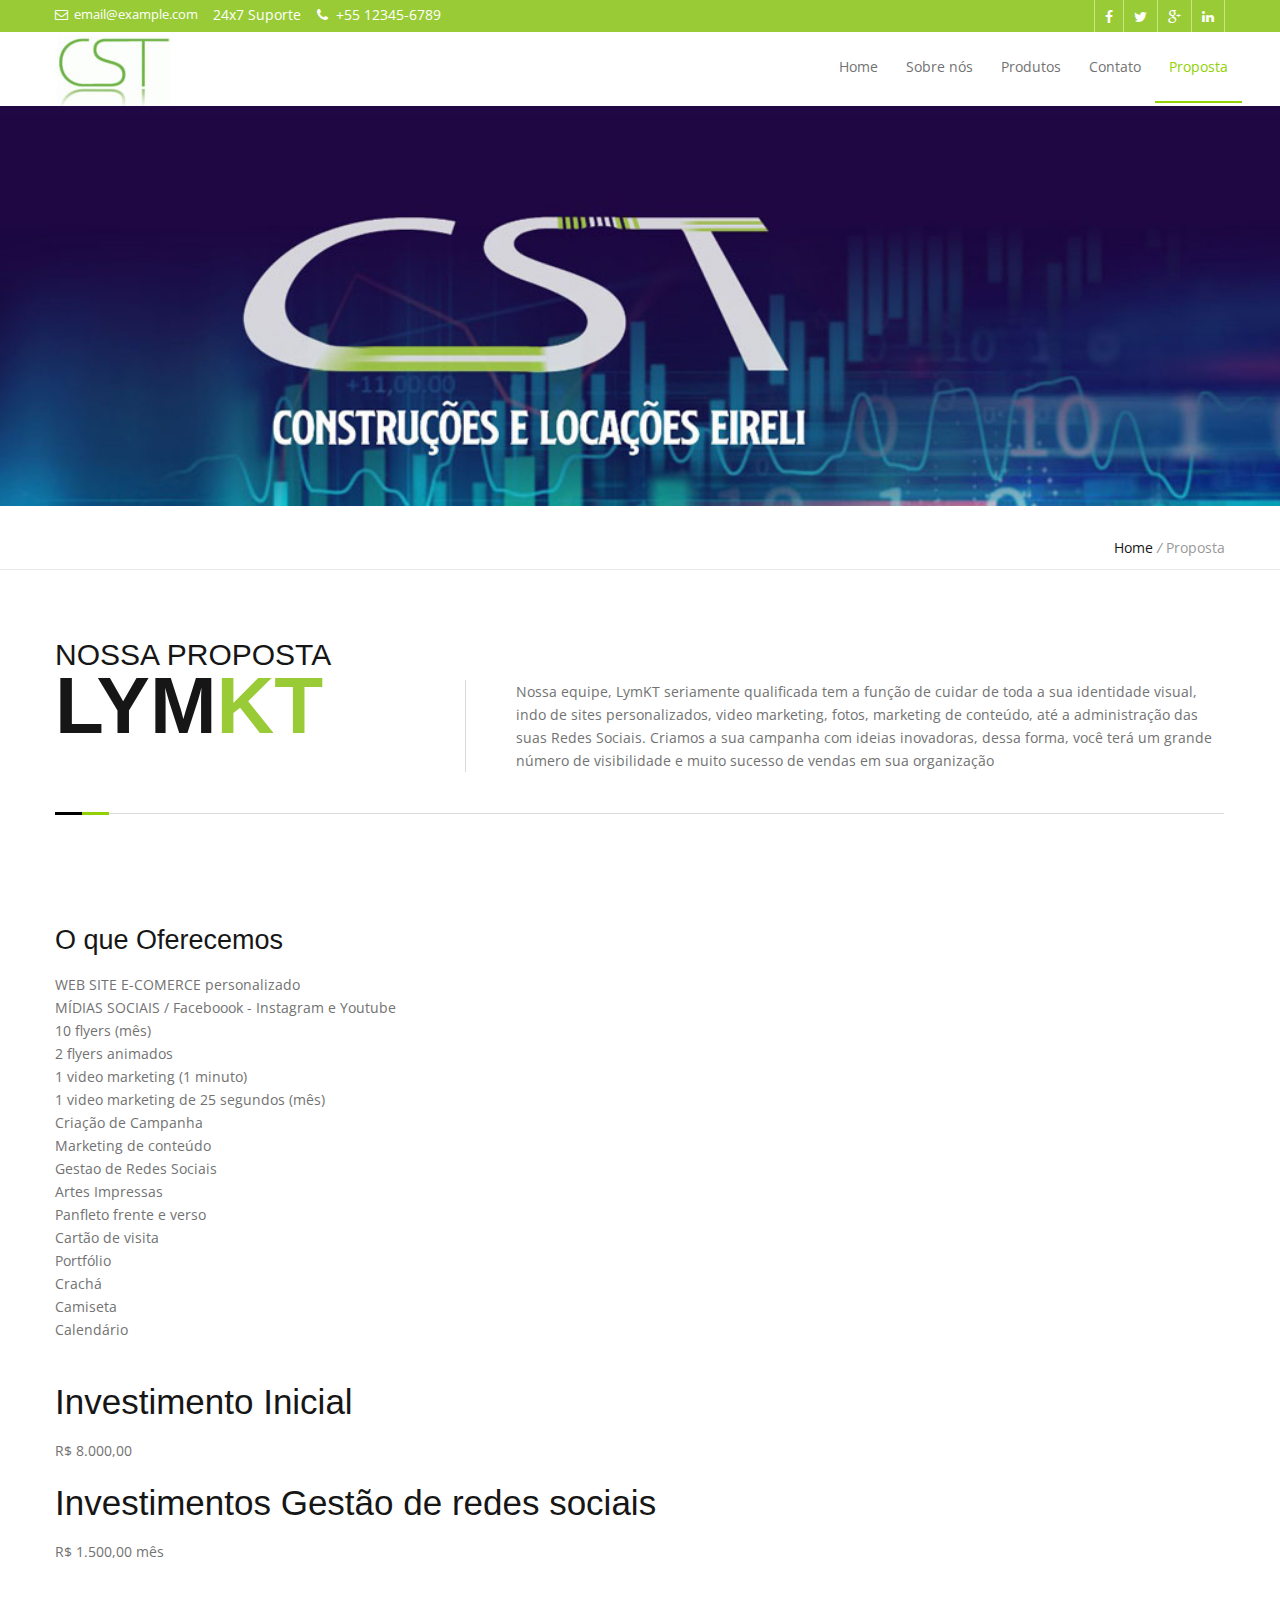
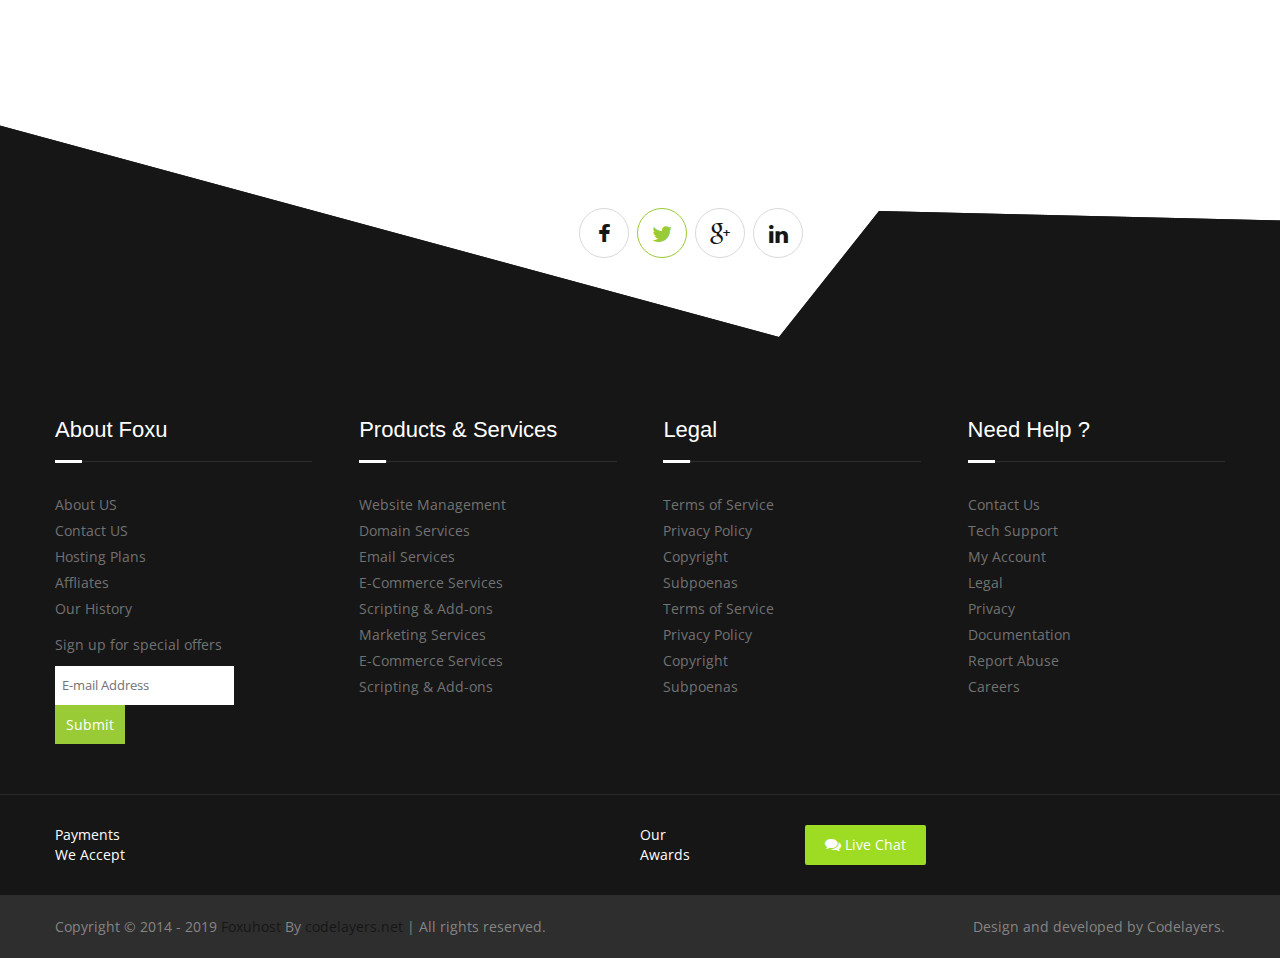
==== proposta.html @ fe6b639e "subindo a base cst" ====
<!doctype html>
<html lang="en-gb">
<!--<![endif]-->
<head>
<title>Aca Network</title>
<meta charset="utf-8">
<!-- Meta -->
<meta name="keywords" content="" />
<meta name="author" content="">
<meta name="robots" content="" />
<meta name="description" content="" />

<!-- this styles only adds some repairs on idevices  -->
<meta name="viewport" content="width=device-width, initial-scale=1.0">

<!-- Favicon -->
<link rel="shortcut icon" type="image/x-icon" href="./favicon.ico">

<!-- Google fonts - witch you want to use - (rest you can just remove) -->
<link href='https://fonts.googleapis.com/css?family=Open+Sans:300,300italic,400,400italic,600,600italic,700,700italic,800,800italic' rel='stylesheet' type='text/css'>
<link href='https://fonts.googleapis.com/css?family=Raleway:100,200,300,400,500,600,700,800,900' rel='stylesheet' type='text/css'>

<!--[if lt IE 9]>
<script src="https://html5shim.googlecode.com/svn/trunk/html5.js"></script>
	<![endif]-->

<!-- ######### CSS STYLES ######### -->

<link rel="stylesheet" href="css/reset.css" type="text/css" />
<link rel="stylesheet" href="css/style.css" type="text/css" />
<link rel="stylesheet" href="css/font-awesome/css/font-awesome.min.css">

<!-- responsive devices styles -->
<link rel="stylesheet" media="screen" href="css/responsive-leyouts.css" type="text/css" />

<!-- mega menu -->
<link href="js/mainmenu/sticky.css" rel="stylesheet">
<link href="js/mainmenu/bootstrap.min.css" rel="stylesheet">
<link href="js/mainmenu/demo.css" rel="stylesheet">
<link href="js/mainmenu/menu.css" rel="stylesheet">

<!-- revolution slider -->

<!-- CSS STYLE-->
<link rel="stylesheet" type="text/css" href="js/revolutionslider/css/style.css" media="screen" />



<!-- SLIDER REVOLUTION 4.x CSS SETTINGS -->
<link rel="stylesheet" type="text/css" href="js/revolutionslider/rs-plugin/css/settings.css" media="screen" />

<!-- simple line icons -->
<link rel="stylesheet" type="text/css" href="css/Simple-Line-Icons-Webfont/simple-line-icons.css" media="screen" />

<!-- flexslider -->
<link rel="stylesheet" href="js/flexslider/flexslider.css" type="text/css" media="screen" />

<!-- Accordions -->
<link rel="stylesheet" href="js/accordion/accordion.css" type="text/css" media="all">

<!-- tabs -->
<link rel="stylesheet" type="text/css" href="js/tabs/assets/css/responsive-tabs.css">
<link rel="stylesheet" type="text/css" href="js/tabs/assets/css/responsive-tabs2.css">
<link rel="stylesheet" type="text/css" href="js/tabs/assets/css/responsive-tabs3.css">

<!-- Remove the below comments to use your color option -->
<!--<link rel="stylesheet" href="css/colors/orange.css" />-->
<!--<link rel="stylesheet" href="css/colors/red.css" />-->
<!--<link rel="stylesheet" href="css/colors/orange.css" />-->
<!--<link rel="stylesheet" href="css/colors/cyan.css" />-->
<!--<link rel="stylesheet" href="css/colors/orange.css" />-->
<!--<link rel="stylesheet" href="css/colors/liteblue.css" />-->
<!--<link rel="stylesheet" href="css/colors/purple.css" />-->
<!--<link rel="stylesheet" href="css/colors/bridge.css" />-->
<!--<link rel="stylesheet" href="css/colors/grey.css" />-->
<!--<link rel="stylesheet" href="css/colors/darkred.css" />-->

<!-- just remove the below comments witch bg patterns you want to use -->
<!--<link rel="stylesheet" href="css/bg-patterns/pattern-default.css" />-->
<!--<link rel="stylesheet" href="css/bg-patterns/pattern-one.css" />-->
<!--<link rel="stylesheet" href="css/bg-patterns/pattern-two.css" />-->
<!--<link rel="stylesheet" href="css/bg-patterns/pattern-three.css" />-->
<!--<link rel="stylesheet" href="css/bg-patterns/pattern-four.css" />-->
<!--<link rel="stylesheet" href="css/bg-patterns/pattern-five.css" />-->
<!--<link rel="stylesheet" href="css/bg-patterns/pattern-six.css" />-->
<!--<link rel="stylesheet" href="css/bg-patterns/pattern-seven.css" />-->
<!--<link rel="stylesheet" href="css/bg-patterns/pattern-eight.css" />-->
<!--<link rel="stylesheet" href="css/bg-patterns/pattern-nine.css" />-->
<!--<link rel="stylesheet" href="css/bg-patterns/pattern-ten.css" />-->
<!--<link rel="stylesheet" href="css/bg-patterns/pattern-eleven.css" />-->
<!--<link rel="stylesheet" href="css/bg-patterns/pattern-twelve.css" />-->


</head>

<body>
<div class="site_wrapper">
  <header id="header"> 
    
    <!-- Top header bar -->
    <div id="topHeader">
      <div class="wrapper">
        <div class="top_nav">
          <div class="container">
            <div class="left"> <a href="mailto:email@example.com"><i class="fa fa-envelope-o"></i> &nbsp;email@example.com</a> <span>24x7  Suporte &nbsp;&nbsp; <i class="fa fa-phone"></i> &nbsp;+55 12345-6789</span> </div>
            <div class="right"> 
              <ul>
                <li><a target="_blank" href="https://www.facebook.com/ACA-Network-105223814754343"><i class="fa fa-facebook"></i></a></li>
                <li><a target="_blank" href="#"><i class="fa fa-twitter"></i></a></li>
                <li><a href="#"><i class="fa fa-google-plus"></i></a></li>
                <li class="last"><a href="#"><i class="fa fa-linkedin"></i></a></li>
              </ul>
            </div>
            <!-- end right social links --> 
            
          </div>
        </div>
      </div>
    </div>
    <!-- end top navigation -->
    
    <div id="trueHeader">
      <div class="wrapper">
        <div class="container"> 
          
          <!-- Logo -->
          <div class="logo"><a href="index.html" id="logo"></a></div>
          
          <!-- Menu -->
          <div class="menu_main">
            <div class="navbar yamm navbar-default">
              <div class="container">
                <div class="navbar-header">
                  <div class="navbar-toggle .navbar-collapse .pull-right " data-toggle="collapse" data-target="#navbar-collapse-1"  > <span>Menu</span>
                    <button type="button" > <i class="fa fa-bars"></i></button>
                  </div>
                </div>
                <div id="navbar-collapse-1" class="navbar-collapse collapse pull-right">
                  <nav>
                  <ul class="nav navbar-nav">
                    <li class="dropdown"> <a href="index.html" class="dropdown-toggle "> Home</a></li>

                    <li class="dropdown"> <a href="about.html" class="dropdown-toggle "> Sobre nós</a></li>


                    <li class="dropdown"> <a href="portfolio-four.html" class="dropdown-toggle "> Produtos</a></li>

                    <!--end elements styles-->

                    <li class="dropdown"> <a href="contact2.html" class="dropdown-toggle">Contato</a>
                    </li>

                    <li class="dropdown"> <a href="proposta.html" class="dropdown-toggle active">Proposta</a>
                    </li>
                  </ul></nav>
                </div>
              </div>
            </div>
          </div>
          <!-- end menu --> 
          
        </div>
      </div>
    </div>
  </header>
  <div class="clearfix"></div>
  <div class="header_medium two">
    <div class="container">
    </div>
  </div>
  <!--end header medium-->
  
  <div class="section_holder18">
    <div class="container">
      <div class="pagetitle">
        <h3></h3>
      </div>
      <div class="pagenation">&nbsp;<a href="index.html">Home</a> <i>/</i> Proposta</div>
    </div>
  </div>
  <!--end pagenation-->
  <div class="clearfix"></div>
  <div class="section_holder23">
    <div class="container" style="    margin-bottom: 220px;">
      <div class="section_title">
        <h3 class="small">Nossa proposta</h3>
        <br/>
        <br/>
        <h1 class="big">Lym<span>KT</span></h1>
      </div>
      <div class="section_subtext">
        <p>Nossa equipe, LymKT seriamente 
          qualificada tem a função de cuidar de toda a sua identidade visual, 
          indo de sites personalizados, video 
          marketing, fotos, marketing de conteúdo, até a administração das suas Redes Sociais. 
          Criamos a sua campanha com ideias inovadoras, dessa forma, você terá um 
          grande número de visibilidade e muito sucesso de vendas em sua organização</p>
      </div>
      <div class="clearfix"></div>
      <div class="section_title_line"></div>
      <div class="clearfix"></div>
      <div class="margin_top5"></div>
      <h3>O que Oferecemos </h3>
      <p>
        <ul>
          <li>
            
              WEB SITE E-COMERCE personalizado
          </li>          <li>
            
            MÍDIAS SOCIAIS / Faceboook - Instagram e Youtube
        </li>          <li>
            
          10 flyers (mês)
      </li><li>
            
        2 flyers animados
    </li><li>
            
      1 video marketing (1 minuto)
  </li><li>
            
    1 video marketing de 25 segundos (mês)
</li><li>
            
  Criação de Campanha
</li><li>
            
  Marketing de conteúdo
</li><li>
            
  Gestao de Redes Sociais
</li><li>
            
  Artes Impressas
</li><li>
            
  Panfleto frente e verso
</li><li>
            
  Cartão de visita
</li><li>
            
  Portfólio
</li><li>
            
  Crachá 
</li><li>
            
  Camiseta
</li><li>
            
  Calendário
</li><li>
        </ul>
      </p></br>
      <h2>Investimento Inicial</h2>
      <p>R$ 8.000,00</p></br>
      <h2>Investimentos Gestão de redes sociais</h2>
      <p>R$ 1.500,00 mês</p>
      <br/>
    </div>
  </div>
  <!--end section 22-->
  <div class="clearfix"></div>
  <div class="footer1">
    <div class="social_links">
      <div class="container">
        <ul class="social_icons">
          <li><a target="_blank" href="https://www.facebook.com/codelayers"><i class="fa fa-facebook"></i></a></li>
          <li class="active"><a target="_blank" href="https://twitter.com/codelayers"><i class="fa fa-twitter"></i></a></li>
          <li><a href="#"><i class="fa fa-google-plus"></i></a></li>
          <li><a href="#"><i class="fa fa-linkedin"></i></a></li>
        </ul>
      </div>
    </div>
    <div class="container">
      <div class="one_fourth">
        <h4 class="white">About Foxu</h4>
        <div class="footer_title_line"></div>
        <ul class="quick_links">
          <li><a href="#">About US</a></li>
          <li><a href="#">Contact US</a></li>
          <li><a href="#">Hosting Plans</a></li>
          <li><a href="#">Affliates</a></li>
          <li><a href="#">Our History</a></li>
        </ul>
        <div class="newsletter">
          <p class="padd_bot1 margin_top1"> Sign up for special offers</p>
          <form method="get" action="index.html">
            <input class="email_input" name="samplees" id="samplees" value="E-mail Address" onFocus="if(this.value == 'E-mail Address') {this.value = '';}" onBlur="if (this.value == '') {this.value = 'E-mail Address';}" type="text">
            <input name="" value="Submit" class="email_submit" type="submit">
          </form>
        </div>
      </div>
      <!--end about foxu-->
      
      <div class="one_fourth">
        <h4 class="white">Products & Services</h4>
        <div class="footer_title_line"></div>
        <ul class="quick_links">
          <li><a href="#">Website Management</a></li>
          <li><a href="#">Domain Services</a></li>
          <li><a href="#">Email Services</a></li>
          <li><a href="#">E-Commerce Services</a></li>
          <li><a href="#">Scripting & Add-ons</a></li>
          <li><a href="#">Marketing Services</a></li>
          <li><a href="#">E-Commerce Services</a></li>
          <li><a href="#">Scripting & Add-ons</a></li>
        </ul>
      </div>
      <!--end products and services-->
      
      <div class="one_fourth">
        <h4 class="white">Legal</h4>
        <div class="footer_title_line"></div>
        <ul class="quick_links">
          <li><a href="#">Terms of Service</a></li>
          <li><a href="#">Privacy Policy</a></li>
          <li><a href="#">Copyright</a></li>
          <li><a href="#">Subpoenas</a></li>
          <li><a href="#">Terms of Service</a></li>
          <li><a href="#">Privacy Policy</a></li>
          <li><a href="#">Copyright</a></li>
          <li><a href="#">Subpoenas</a></li>
        </ul>
      </div>
      <!--end legal-->
      
      <div class="one_fourth last">
        <h4 class="white">Need Help ?</h4>
        <div class="footer_title_line"></div>
        <ul class="quick_links">
          <li><a href="#">Contact Us</a></li>
          <li><a href="#">Tech Support</a></li>
          <li><a href="#">My Account</a></li>
          <li><a href="#">Legal</a></li>
          <li><a href="#">Privacy</a></li>
          <li><a href="#">Documentation</a></li>
          <li><a href="#">Report Abuse</a></li>
          <li><a href="#">Careers</a></li>
        </ul>
      </div>
      <!--end need help--> 
    </div>
  </div>
  <!--end footer-->
  <div class="footer_payment_types">
    <div class="container">
      <ul class="payment_logos">
        <li class="white">Payments <br/>
          We Accept</li>
        <li><img src="https://placehold.it/50x30" alt=""/></li>
        <li><img src="https://placehold.it/50x30" alt=""/></li>
        <li><img src="https://placehold.it/50x30" alt=""/></li>
        <li><img src="https://placehold.it/50x30" alt=""/></li>
        <li><img src="https://placehold.it/100x30" alt=""/></li>
      </ul>
      <ul class="payment_logos two">
        <li class="white">Our <br/>
          Awards</li>
        <li><img src="https://placehold.it/60x45" alt=""/></li>
        <li><img src="https://placehold.it/60x45" alt=""/></li>
        <li><img src="https://placehold.it/60x45" alt=""/></li>
        <li><img src="https://placehold.it/40x45" alt=""/></li>
        <li><img src="https://placehold.it/60x45" alt=""/></li>
        <li><a href="#" class="chat_but"><i class="fa fa-comments"></i> Live Chat</a></li>
      </ul>
    </div>
  </div>
  <!--end payment types-->
  
  <div class="copyrights">
    <div class="container"> <span>Copyright © 2014 - 2019 <a href="https://1.envato.market/foxuhost-html-by-codelayers">Foxuhost</a> By <a href="https://1.envato.market/codelayers">codelayers.net</a> | All rights reserved.
</span><span class="text2">Design and developed by Codelayers.</span> </div>
  </div>
  <!--end copy rights--> 
  
  <a href="#" class="scrollup"></a><!-- end scroll to top of the page--> 
  
</div>
<!--end sitewraper--> 

 

<!-- ######### JS FILES ######### --> 
<!-- get jQuery from the google apis --> 
<script type="text/javascript" src="js/universal/jquery.js"></script> 

<!-- style switcher --> 
<script src="js/style-switcher/jquery-1.js"></script> 
<script src="js/style-switcher/styleselector.js"></script> 

<!-- mega menu --> 
<script src="js/mainmenu/bootstrap.min.js"></script> 
<script src="js/mainmenu/customeUI.js"></script> 

<!-- sticky menu --> 
<script type="text/javascript" src="js/mainmenu/sticky.js"></script> 
<script type="text/javascript" src="js/mainmenu/modernizr.custom.75180.js"></script> 

<!-- scroll up --> 
<script src="js/scrolltotop/totop.js" type="text/javascript"></script>

<!-- Flexslider --> 
<script  src="js/flexslider/jquery.flexslider.js"></script> 
<script  src="js/flexslider/custom.js"></script>

</body>
</html>
---- css/style.css ----
/*-------------------------------------------------------
[Table of contents]

1. Header
	+ logo
	+ top navigation
	+ search
	
2. Content
	+ sections
	+ page title
	+ parallax backgrounds
	
3. Sidebar
	+ site search
	+ tabs
	+ portfolio widgets
	+ advertisements

3. Typography
	+ lists
	+ buttons
	+ styled boxes
	+ dropcaps
	+ highlight colors
	+ tables
	+ pricing tables
	+ framed boxes
	+ pagination
	
4. Footer
	+ copyrights
	+ google map
	
--------------------------------------------------------*/


/*----------------------------------------------------
	SITE MAIN STRUCTURE
------------------------------------------------------*/

.site_wrapper {
	width: 100%;
	margin: 0 auto 0 auto;
}
.container_full {
	width: 100%;
	float: left;
	margin: auto auto auto auto;
}
.container_full.slidertop {
	margin-top: -80px;
}
.container {
	width: 1170px;
	margin: auto auto auto auto;
}
.content_fullwidth {
	float: left;
	width: 100%;
	padding: 50px 0px 0px 0px;
}
.content_left {
	float: left;
	width: 71%;
	padding: 18px 0px 0px 0px;
}
.right_sidebar {
	float: right;
	width: 25%;
	padding: 18px 0px 0px 0px;
}
.left_sidebar {
	float: left;
	width: 25%;
	padding: 18px 0px 0px 0px;
}
.content_right {
	float: right;
	width: 71%;
	padding: 18px 0px 0px 0px;
}
/* columns */
.one_half, .one_third, .one_fourth, .two_third, .three_fourth, .one_fifth {
	position: relative;
	margin-right: 4%;
	float: left;
}
.one_full {
	width: 100%;
}
.one_half {
	width: 48%;
}
.one_third {
	width: 30.650%;
}
.one_fourth {
	width: 22%;
}
.one_fifth {
	width: 16.800%;
}
.two_third {
	width: 65.350%;
}
.three_fourth {
	width: 74%;
}
.last {
	margin-right: 0 !important;
	clear: right;
}
/*---------------------------------------------------
	HEADER
------------------------------------------------------*/

.logo_holder {
	float: left;
	width: 100%;
	height: 64px;
}
/* Logo */
#trueHeader #logo {
	float: left;
	display: block;
	width: 100%;
	min-height: 70px;
	margin-top: 4px;
	position: relative;
	text-indent: -999em;
	background: url(../images/logo02.jpg) no-repeat left bottom;
}
/* header area adinationals */
.logo {
	float: left;
	width: 25%;
}
.menu_main {
	float: right;
	width: 75%;
	z-index: 9999;
	position: relative;
}
/* top navigation */
.top_nav {
	float: left;
	width: 100%;
	padding: 0px 0px 0px 0px;
	background-color: #99cb36;
}
.top_nav .right {
	float: left;
	width: 50%;
	color: #fff;
}
.top_nav .left {
	float: left;
	width: 50%;
}
.top_nav .left a {
	font-size: 13px;
	color: #fff;
	float: left;
	padding-top: 3px;
}
.top_nav .left a i {
	color: #fff;
}
.top_nav .left a:hover {
	color: #727272;
}
.top_nav .left span {
	font-size: 14px;
	color: #fff;
	float: left;
	padding-left: 15px;
	padding-top: 3px;
}
.top_nav .left span i {
	color: #fff;
}
.top_nav .right ul {
	float: right;
	padding: 0px;
	margin: 0px;
}
.top_nav .right li {
	float: left;
	font-size: 12px;
	margin: 0px;
	border-left: 1px solid #c9e881;
}
.top_nav .right li.last {
	border-right: 1px solid #c9e881;
}
.top_nav .right li a i {
	float: left;
	font-size: 14px;
	padding: 10px 10px 8px 10px;
	margin: 0px;
}
.top_nav .right li:hover i {
	color: #454545;
}
.top_nav .right li a {
	color: #fff;
}
.top_nav .right li a:hover {
	color: #727272;
}
.top_nav .right a.login_but {
	color: #fff;
	float: left;
	padding: 5px 15px 0px 100px;
}
.top_nav .right a.registerbut {
	color: #fff;
	float: left;
	padding: 5px 15px 0px 0px;
}
.top_nav .right .country_selector {
	float: left;
	width: 40%;
	color: #fff;
	padding: 0 20px 5px 20px;
	border-left: 1px solid #c9e881;
}
.desc {
	color: #6b6b6b;
}
.desc a {
	color: #0092dd;
}
.dropdown dd, .dropdown dt, .dropdown ul {
	margin: 0px;
	padding: 0px;
}
.dropdown dd {
	position: relative;
}
.dropdown a, .dropdown a:visited {
	color: #816c5b;
	text-decoration: none;
	outline: none;
}
.dropdown a:hover {
	color: #5d4617;
}
.dropdown dt a:hover {
	color: #5d4617;
	border: 1px solid #d0c9af;
}
.dropdown dt a {
	background: #e4dfcb url(arrow.png) no-repeat scroll right center;
	display: block;
	padding-right: 20px;
	border: 1px solid #d4ca9a;
	width: 160px;
	padding: 5px;
}
.dropdown dt a span {
	cursor: pointer;
	display: block;
}
.dropdown dd ul {
	background: #e4dfcb none repeat scroll 0 0;
	border: 1px solid #000;
	color: #C5C0B0;
	display: none;
	left: 0px;
	padding: 5px 0px;
	position: absolute;
	top: 2px;
	width: auto;
	min-width: 170px;
	list-style: none;
}
.dropdown span.value {
	display: none;
}
.dropdown dd ul li a {
	padding: 5px;
	display: block;
}
.dropdown dd ul li a:hover {
	background-color: #d0c9af;
}
.dropdown img.flag {
	border: none;
	vertical-align: middle;
	margin-left: 10px;
}
.flagvisibility {
	display: none;
}
#source {
	margin-top: 5px;
	margin-left: 5px;
	background-color: #99cb36;
	color: #fff;
	border: 1px solid #c9e881;
}
/*domain search top*/

.domain_search_home {
	width: 100%;
	float: left;
	padding: 25px 0;
	margin: 0px;
	background-color: #99cb36;
}
.domain_search_home #domain-searchform #dsearch {
	background-color: #fff;
	border: 1px solid #99cb36;
	color: #393A3B;
	float: left;
	font-size: 14px;
	height: 50px;
	padding: 7px 10px;
	width: 61%;
}
.domain_search_home .drlist {
	background-color: #EEEEEE;
	color: #272727;
	float: left;
	font-size: 16px;
	height: 50px;
	margin: 0px 0 0 -5px;
	padding: 10px;
	width: 102px;
	background-color: #fff;
	border: 1px solid #99cb36;
}
.domain_search_home #searchsubmit {
	border: none;
	color: #FFFFFF;
	cursor: pointer;
	float: left;
	font-size: 14px;
	font-weight: normal;
	height: 50px;
	overflow: hidden;
	padding: 5px 25px;
	margin-left: 0px;
	text-align: center;
	background-color: #161616;
}
.domain_search_home #searchsubmit:hover {
	background-color: #272727;
	color: #fff;
}
.domain_search_home ul.tld_list {
	width: 100%;
	padding: 10px 0 0 0;
	margin: 0px;
	float: left;
}
.domain_search_home ul.tld_list li {
	padding: 0 20px 0 0;
	margin: 0px;
	font-family: 'Roboto', sans-serif;
	font-size: 26px;
	display: inline;
	color: #161616;
}
.domain_search_home ul.tld_list li.title {
	padding: 0 20px 0 0;
	margin: 0px;
	font-family: 'Roboto', sans-serif;
	font-size: 20px;
	color: #fff;
}
.domain_search_home ul.tld_list li span {
	padding: 0px;
	margin: 0px;
	font-size: 18px;
	color: #fff;
}
/*---------------------------------------------------
	sections
------------------------------------------------------*/

.readmore_but1 {
	float: left;
	color: #fff;
	text-transform: uppercase;
	padding: 13px 30px;
	background-color: #161616;
	border-radius: 2px;
}
.readmore_but1:hover {
	color: #161616;
	background-color: #fff;
}
.readmore_but2 {
	float: left;
	color: #fff;
	text-transform: uppercase;
	padding: 11px 30px;
	border: 2px solid #fff;
	border-radius: 2px;
}
.readmore_but2:hover {
	color: #fff;
	border: 2px solid #161616;
	background-color: #161616;
}
.readmore_but3 {
	float: left;
	color: #fff;
	text-transform: none;
	padding: 6px 10px;
	background-color: #99cb36;
}
.readmore_but3:hover {
	color: #fff;
	background-color: #161616;
}
.readmore_but4 {
	float: left;
	color: #161616;
	text-transform: none;
	padding: 8px 30px;
	border: 2px solid #161616;
}
.readmore_but4:hover {
	color: #fff;
	border: 2px solid #99cb36;
	background-color: #99cb36;
}
.readmore_but5 {
	float: left;
	color: #fff;
	text-transform: none;
	padding: 10px 30px;
	background-color: #99cb36;
}
.readmore_but5:hover {
	color: #fff;
	background-color: #161616;
}
.readmore_but6 {
	float: left;
	color: #161616;
	text-transform: uppercase;
	padding: 10px 25px;
	border-radius: 2px;
	border: 1px solid #99cb36;
}
.readmore_but6:hover {
	color: #fff;
	border: 1px solid #99cb36;
	background-color: #99cb36;
}
.readmore_but7 {
	color: #fff;
	text-transform: uppercase;
	padding: 11px 30px;
	border: 2px solid #fff;
	border-radius: 2px;
}
.readmore_but7:hover {
	color: #fff;
	border: 2px solid #161616;
	background-color: #161616;
}
.readmore_small {
	float: left;
	color: #fff;
	font-size: 12px;
	text-transform: uppercase;
	padding: 4px 7px;
	background-color: #119ee7;
	border-radius: 2px;
	text-transform: none;
}
.readmore_small:hover, .readmore_small.red:hover, .readmore_small.green:hover, .readmore_small.yellow:hover, .readmore_small.violet:hover {
	color: #161616;
	background-color: #fff;
}
.readmore_small.red {
	background-color: #fc4242;
}
.readmore_small.green {
	background-color: #94c014;
}
.readmore_small.yellow {
	background-color: #fdce16;
}
.readmore_small.violet {
	background-color: #b67cec;
}
/*---------------------------------------------------
	layout1
------------------------------------------------------*/


/*section1*/
.section_holder1 {
	width: 100%;
	float: left;
	padding: 90px 0px 0px 0px;
	margin: 0px;
}
.section_title {
	width: 35%;
	float: left;
	padding: 0px;
	margin: 0px;
}
.section_title.three {
	width: 50%;
	float: left;
	padding: 0px;
	margin: 0px;
}
.section_title.two {
	width: 100%;
	float: left;
	padding: 0px;
	margin: 0px;
}
.section_title .small {
	font-size: 30px;
	float: left;
	font-weight: 300;
	padding: 0px;
	margin: 0px;
	text-transform: uppercase;
}
.section_title .big {
	font-size: 80px;
	font-weight: bold;
	padding: 0px;
	display: inline;
	margin: 0px;
	text-transform: uppercase;
}
.section_title .big.two {
	font-size: 80px;
	font-weight: bold;
	padding: 0px;
	margin: 0px;
	float: left;
	text-transform: uppercase;
}
.section_title .big span {
	color: #99cb36;
	display: inline;
	padding: 0px;
	margin: 0px;
}
.section_subtext {
	width: 65%;
	float: right;
	padding: 0 0 0 50px;
	margin: 40px 0 0 0;
	border-left: 1px solid #d9d9d9;
}
.section_subtext.two {
	width: 45%;
	float: right;
	padding: 0 0 0 50px;
	margin: 40px 0 0 0;
	border-left: 1px solid #d9d9d9;
}
.section_title_line {
	width: 100%;
	height: 3px;
	float: left;
	padding: 0;
	margin: 40px 0 60px 0;
	background: url(../images/title_line1.png) 0 0 no-repeat;
}
.section_title_line.two {
	background: url(../images/title_line2.png) 0 0 no-repeat;
}
.section_title_line.three {
	margin: 40px 0 30px 0;
	background: url(../images/title_line3.png) 0 0 no-repeat;
}
.section_title_line.four {
	margin: 25px 0 25px 0;
	background: url(../images/title_line4.png) 0 0 no-repeat;
}
.section_holder1 .box {
	width: 390px;
	float: left;
	padding: 40px;
	margin: 0px;
	color: #fff;
	text-align: center;
	background-color: #a0d23e;
}
.section_holder1.two .box:hover {
	background-color: #161616;
}
.section_holder1.two .box:hover .arrow_down {
	border-top: 20px solid #161616;
}
.section_holder1.two .box:hover .arrow_up {
	border-bottom: 20px solid #161616;
}
.section_holder1.two .box:hover a {
	color: #fff;
	background-color: #99cb36;
}
.section_holder1.two .box.active {
	background-color: #161616;
}
.section_holder1.two .box.active .arrow_down {
	border-top: 20px solid #161616;
}
.section_holder1.two .box.active .arrow_up {
	border-bottom: 20px solid #161616;
}
.section_holder1.two .box.active a {
	color: #fff;
	background-color: #99cb36;
}
.section_holder1.two .box a {
	font-size: 14px;
	padding: 10px 40px;
	margin: 0px;
	color: #161616;
	text-align: center;
	background-color: #fff;
}
.section_holder1 .box.two {
	background-color: #99cb36;
}
.section_holder1 .box.three {
	background-color: #9edc23;
}
.section_holder1 .box .arrow_down {
	position: absolute;
	margin: 40px 0px 0px 125px;
	border-left: 30px solid transparent;
	border-right: 30px solid transparent;
	border-top: 20px solid #a0d23e;
	font-size: 0px;
	line-height: 0;
}
.section_holder1 .box .arrow_down.two {
	border-top: 20px solid #99cb36;
}
.section_holder1 .box .arrow_up.two {
	border-bottom: 20px solid #99cb36;
}
.section_holder1 .box .arrow_down.three {
	border-top: 20px solid #9edc23;
}
.section_holder1 .box .arrow_up.three {
	border-bottom: 20px solid #9edc23;
}
.section_holder1 .box .arrow_up {
	position: absolute;
	margin: -60px 0px 0px 125px;
	border-left: 30px solid transparent;
	border-right: 30px solid transparent;
	border-bottom: 20px solid #a0d23e;
	font-size: 0px;
	line-height: 0;
}
/*section 2*/
.section_holder2 {
	width: 100%;
	float: left;
	padding: 0px 0 0px 0;
	margin: 0px;
	background: url("../images/parallax_bg1.jpg");
	background-attachment: fixed;
	background-origin: initial;
	background-clip: initial;
	background-size: cover;
	background-repeat: no-repeat;
	background-position: 100% 0;
	background-position: center;
}
.section_holder2.two {
	width: 100%;
	float: left;
	padding: 0px 0 0px 0;
	margin: 0px;
	background: url("../images/parallax_bg4.jpg");
	background-attachment: fixed;
	background-origin: initial;
	background-clip: initial;
	background-size: cover;
	background-repeat: no-repeat;
	background-position: 100% 0;
	background-position: center;
}
.section_holder2 .top_shape {
	width: 100%;
	height: 235px;
	padding: 0px;
	margin: 0px;
	float: left;
	background: url(../images/site-img1.png) center top no-repeat;
}
.section_holder2 .bottom_shape {
	width: 100%;
	height: 210px;
	padding: 0px;
	margin: 0px;
	float: left;
	background: url(../images/site-img2.png) center top no-repeat;
}
.section_top_shape {
	width: 100%;
	height: 235px;
	padding: 0px;
	margin: 0px;
	float: left;
	background: url(../images/site-img1.png) center top no-repeat;
}
.section_bottom_shape {
	width: 100%;
	height: 210px;
	padding: 0px;
	margin: 0px;
	float: left;
	background: url(../images/site-img2.png) center top no-repeat;
}
.section_holder2 .price_table {
	width: 100%;
	float: left;
	padding: 0;
	margin: 0px;
	border-radius: 2px;
	background-color: #fff;
	transition-property: background-color, color;
	transition-duration: 0.3s;
	transition-timing-function: ease-out;
}
.section_holder2 .arrow_down {
	position: absolute;
	margin: 0 0 0 65px;
	border-left: 60px solid transparent;
	border-right: 60px solid transparent;
	border-top: 30px solid #fff;
	font-size: 0px;
	line-height: 0;
	transition: all 0.3s ease-out 0s;
}
.section_holder2 .arrow_up {
	position: absolute;
	margin: -29px 0px 0px 65px;
	border-left: 60px solid transparent;
	border-right: 60px solid transparent;
	border-bottom: 30px solid #FFF;
	font-size: 0px;
	line-height: 0;
	transition: all 0.3s ease-out 0s;
}
.section_holder2 .price_table .title {
	width: 100%;
	font-size: 30px;
	font-weight: 600;
	padding: 20px 0 20px 0;
	color: #161616;
	text-align: center;
	margin: 0px 0 10px 0;
	border-bottom: 1px solid #e6e5e5;
}
.section_holder2 .price_table .price {
	color: #161616;
	font-size: 45px;
	font-weight: bold;
	line-height: 45px;
	text-align: center;
	padding: 8px 0px 8px;
	border-bottom: 1px solid #e6e5e5;
}
.section_holder2 .price_table .price sup {
	font-size: 22px;
	font-style: normal;
}
.section_holder2 .price_table .price i {
	font-size: 16px;
	font-style: normal;
	font-weight: 500;
}
.section_holder2 .price_table ul.plan_features {
	width: 100%;
	float: left;
	text-align: center;
	padding: 0;
	margin: 0;
}
.section_holder2 ul.plan_features li {
	width: 70%;
	color: #727272;
	text-align: center;
	padding: 12px 0;
	margin: 0 auto;
	border-bottom: 1px solid #e6e5e5;
}
.section_holder2 ul.plan_features.two li {
	width: 80%;
}
.section_holder2 .plan_info .singup_but {
	color: #fff;
	text-align: center;
	padding: 8px 30px;
	margin: 25px 0px 25px 69px;
	float: left;
	border-radius: 2px;
	background-color: #99cb36;
}
.section_holder2.two .plan_info .singup_but {
	color: #fff;
	background-color: #161616;
}
.section_holder2 .plan_info .singup_but:hover {
	color: #161616;
	background-color: #fdce16;
}
/*table drop list*/

/*drop list 3*/	
.dropbox_holder3 {
	width: 100%;
	padding: 0px;
	margin: 0px;
	float: left;
}
.dropbox_holder3.smalltext {
	font-size: 13px;
	padding: 0px 5px 0px 0px;
	margin: 0px;
	float: left;
}
.dropbox_holder3 select option {
	width: 100%;
	margin: 0px;
	padding: 5px 5px 5px 5px;
	border-bottom: 1px solid #e1e1e1;
}
.dropbox_holder3 select option span {
	color: #99cb36;
	font-size: 12px;
}
.dropbox_holder3 select {
	border: 1px solid #e1e1e1;
}
label.custom-select3 {
	width: 100%;
	position: relative;
	display: inline-block;
}
.custom-select3 select {
	display: inline-block;
	padding: 4px 3px 2px 5px;
	margin: 0;
	font: inherit;
	outline: none; /* remove focus ring from Webkit */
	line-height: 1.2;
	background: #000;
	color: #272727;
	border: 0;
	font-size: 13px;
	font-weight: normal;
	background-color: #fff;
	width: 100%;
	border: 1px solid #e1e1e1;
}
/* Select arrow styling */
.custom-select3:after {
	content: "▼";
	position: absolute;
	top: 0;
	right: 0;
	bottom: 0;
	font-size: 60%;
	line-height: 40px;
	padding: 0 7px;
	background: #fff;
	border-top: 1px solid #d9d9d9;
	border-right: 1px solid #d9d9d9;
	border-bottom: 1px solid #d9d9d9;
	color: #272727;
	pointer-events: none;
}
/*hover styles*/	

.section_holder2 .one_fourth:hover .custom-select3 select {
	color: #fff;
	background-color: #161616;
	border: 1px solid #353535;
}
.section_holder2 .one_fourth:hover .custom-select3:after {
	color: #fff;
	background: #161616;
	border-top: 1px solid #353535;
	border-right: 1px solid #353535;
	border-bottom: 1px solid #353535;
}
.section_holder2 .one_fourth:hover .price_table {
	background-color: #99cb36;
	transition-property: background-color, color;
	transition-duration: 0.3s;
	transition-timing-function: ease-out;
}
.section_holder2 .one_fourth:hover .title {
	color: #fff;
	border-bottom: 1px solid #bcdb74;
}
.section_holder2 .one_fourth:hover .price {
	color: #fff;
	border-bottom: 1px solid #bcdb74;
}
.section_holder2 .one_fourth.active .price {
	color: #fff;
	border-bottom: 1px solid #bcdb74;
}
.section_holder2 .one_fourth:hover .plan_features li {
	color: #fff;
	border-bottom: 1px solid #bcdb74;
}
.section_holder2 .one_fourth:hover .singup_but {
	color: #272727;
	background-color: #fff;
}
.section_holder2 .one_fourth:hover .arrow_up {
	border-bottom: 30px solid #99cb36;
}
.section_holder2 .one_fourth:hover .arrow_down {
	border-top: 30px solid #99cb36;
}
/*active styles*/	

.section_holder2 .one_fourth.active .custom-select3 select {
	color: #fff;
	background-color: #161616;
	border: 1px solid #353535;
}
.section_holder2 .one_fourth.active .custom-select3:after {
	color: #fff;
	background: #161616;
	border-top: 1px solid #353535;
	border-right: 1px solid #353535;
	border-bottom: 1px solid #353535;
}
.section_holder2 .one_fourth.active .price_table {
	background-color: #99cb36;
}
.section_holder2 .one_fourth.active .title {
	color: #fff;
	border-bottom: 1px solid #bcdb74;
}
.section_holder2 .one_fourth.active .price {
	color: #fff;
	border-bottom: 1px solid #bcdb74;
}
.section_holder2 .one_fourth.active .plan_features li {
	color: #fff;
	border-bottom: 1px solid #bcdb74;
}
.section_holder2 .one_fourth.active .singup_but {
	color: #272727;
	background-color: #fff;
}
.section_holder2 .one_fourth.active .arrow_up {
	border-bottom: 30px solid #99cb36;
}
.section_holder2 .one_fourth.active .arrow_down {
	border-top: 30px solid #99cb36;
}
/*two hover styles*/	
	
.section_holder2.two .one_fourth:hover .price_table {
	background-color: #161616;
	transition-property: background-color, color;
	transition-duration: 0.3s;
	transition-timing-function: ease-out;
}
.section_holder2.two .one_fourth:hover .title {
	color: #fff;
	border-bottom: 1px solid #353535;
}
.section_holder2.two .one_fourth:hover .price {
	color: #fff;
	border-bottom: 1px solid #353535;
}
.section_holder2.two .one_fourth.active .price {
	color: #fff;
	border-bottom: 1px solid #353535;
}
.section_holder2.two .one_fourth:hover .plan_features li {
	color: #fff;
	border-bottom: 1px solid #353535;
}
.section_holder2.two .one_fourth:hover .singup_but {
	color: #272727;
	background-color: #fff;
}
.section_holder2.two .one_fourth:hover .arrow_up {
	border-bottom: 30px solid #161616;
}
.section_holder2.two .one_fourth:hover .arrow_down {
	border-top: 30px solid #161616;
}
/*active styles*/	
	
.section_holder2.two .one_fourth.active .price_table {
	background-color: #161616;
}
.section_holder2.two .one_fourth.active .title {
	color: #fff;
	border-bottom: 1px solid #353535;
}
.section_holder2.two .one_fourth.active .price {
	color: #fff;
	border-bottom: 1px solid #353535;
}
.section_holder2.two .one_fourth.active .plan_features li {
	color: #fff;
	border-bottom: 1px solid #353535;
}
.section_holder2.two .one_fourth.active .singup_but {
	color: #272727;
	background-color: #fff;
}
.section_holder2.two .one_fourth.active .arrow_up {
	border-bottom: 30px solid #161616;
}
.section_holder2.two .one_fourth.active .arrow_down {
	border-top: 30px solid #161616;
}
/*section 3*/
.section_holder3 {
	width: 100%;
	float: left;
	padding: 0px;
	margin: 0px;
}
.section_holder3.two {
	padding: 0 0 90px 0;
}
.section_holder3 .left {
	width: 60%;
	float: left;
	padding: 0 20px 0 0;
	margin: 0px;
}
.section_holder3 .left .but_holder {
	width: 100%;
	float: left;
	padding: 0px;
	margin: 0px;
}
.section_holder3 .left .circle {
	width: 310px;
	height: 310px;
	border-radius: 100%;
	float: left;
	text-align: center;
	color: #fff;
	font-size: 60px;
	padding: 30px;
	margin: 0 20px 0 0;
	background-color: #161616;
	transition-property: background-color, color;
	transition-duration: 0.3s;
	transition-timing-function: ease-out;
}
.section_holder3 .left .circle:hover {
	background-color: #99cb36;
	transition-property: background-color, color;
	transition-duration: 0.3s;
	transition-timing-function: ease-out;
}
.section_holder3 .left .circle:hover p {
	color: #fff;
}
.section_holder3 .left .circle.active {
	background-color: #99cb36;
	transition-property: background-color, color;
	transition-duration: 0.3s;
	transition-timing-function: ease-out;
}
.section_holder3 .left .circle.active p {
	color: #fff;
}
.section_holder3 .right {
	width: 40%;
	float: right;
	padding: 0px;
	margin: 0px;
}
.section_holder3 .right {
	width: 40%;
	float: right;
	padding: 0px;
	margin: 0px;
}
.section_holder3 .right .img_holder {
	position: relative;
	width: 100%;
	float: left;
	padding: 0px;
	margin: 0px;
}
.section_holder3 .right .img_holder .shape {
	position: absolute;
	width: 450px;
	height: 90px;
	float: left;
	padding: 0px;
	margin: 107px 0 0 0;
	background: url(../images/site-img3.png) center top no-repeat;
}
.section_holder3 .right ul.list {
	width: 100%;
	float: left;
	padding: 0px;
	margin: 0px;
}
.section_holder3 .right ul.list li {
	float: left;
	padding: 0 0 7px 0;
	margin: 0px;
}
.section_holder3 .right ul.list li i {
	font-size: 16px;
	color: #99cb36;
	margin-right: 5px;
}
/*web hosting left list*/

.section_holder3 .list_holder {
	width: 100%;
	padding: 0px;
	margin: 0 0 30px 0;
	float: left;
}
.section_holder3 .list_holder.last {
	margin: 0 0 0 0;
}
.section_holder3 .list_holder .icon_holder {
	width: 17%;
	padding: 0px;
	margin: 0px;
	float: left;
}
.section_holder3 .list_holder .icon {
	width: 95px;
	height: 95px;
	text-align: center;
	color: #fff;
	padding: 0px;
	font-size: 32px;
	margin: 0px;
	line-height: 94px;
	float: left;
	border-radius: 100%;
	background-color: #161616;
	transition-property: background-color, color;
	transition-duration: 0.3s;
	transition-timing-function: ease-out;
}
.section_holder3 .list_holder .text {
	width: 83%;
	padding: 10px 0 0 0;
	margin: 0px;
	float: right;
}
.section_holder3 .list_holder:hover .icon {
	color: #fff;
	background-color: #99cb36;
	transition-property: background-color, color;
	transition-duration: 0.3s;
	transition-timing-function: ease-out;
}
.section_holder3 .list_holder:hover h5 {
	color: #99cb36;
}
.section_holder3 .list_holder.active .icon {
	color: #fff;
	background-color: #99cb36;
	transition-property: background-color, color;
	transition-duration: 0.3s;
	transition-timing-function: ease-out;
}
.section_holder3 .list_holder.active h5 {
	color: #99cb36;
}
/*section 4*/
.section_holder4 {
	width: 100%;
	float: left;
	padding: 0px 0 0px 0;
	margin: 0px;
	background: url("../images/parallax_bg2.jpg");
	background-attachment: fixed;
	background-origin: initial;
	background-clip: initial;
	background-size: cover;
	background-repeat: no-repeat;
	background-position: 100% 0;
	background-position: center;
}
.section_holder4.two {
	width: 100%;
	float: left;
	padding: 0px 0 0px 0;
	margin: 0px;
	background: url("../images/parallax_bg3.jpg");
	background-attachment: fixed;
	background-origin: initial;
	background-clip: initial;
	background-size: cover;
	background-repeat: no-repeat;
	background-position: 100% 0;
	background-position: center;
}
.section_holder4 ul.icon {
	width: 100%;
	float: left;
	padding: 40px 0 40px 0;
	margin: 0px;
}
.section_holder4 ul.icon li {
	width:18%;
	float: left;
	text-align: center;
	padding: 0;
	margin: 0px 70px 0px 0px;
}
.section_holder4 ul.icon li.last {
	margin: 0 0px 6px 0;
}
.section_holder4 ul.icon li a {
	width: 100px;
	height: 100px;
	float: left;
	padding: 0;
	text-align: center;
	font-size: 30px;
	line-height: 97px;
	color: #fff;
	border-radius: 100%;
	margin: 0 0px 6px 0;
	border: 1px solid #fff;
}
.section_holder4 ul.icon li:hover a {
	border: 1px solid #161616;
	background-color: #161616;
}
.section_holder4 .icon li:hover h6 {
	color: #161616;
}
.section_holder4 ul.icon li.active a {
	border: 1px solid #161616;
	background-color: #161616;
}
.section_holder4 .icon li.active h6 {
	color: #161616;
}
.section_holder4 .readmore_but2 {
	margin-left: 20px;
}
/*section holder 4 two*/

.section_holder4.two .icon {
	width: 100px;
	height: 100px;
	padding: 0;
	text-align: center;
	font-size: 30px;
	line-height: 97px;
	color: #fff;
	border-radius: 100%;
	margin: 50px auto 15px auto;
	border: 1px solid #fff;
	transition-property: background-color, color;
	transition-duration: 0.3s;
	transition-timing-function: ease-out;
}
.section_holder4.two .one_third {
	text-align: center;
}
.section_holder4.two .one_third:hover .icon {
	border: 1px solid #161616;
	background-color: #161616;
}
.section_holder4.two .one_third:hover h5 {
	color: #161616;
}
.section_holder4.two .one_third.active .icon {
	border: 1px solid #161616;
	background-color: #161616;
}
.section_holder4.two .one_third.active h5 {
	color: #161616;
}
.section_holder4.two .one_fourth {
	text-align: center;
}
.section_holder4.two .one_fourth:hover .icon {
	border: 1px solid #161616;
	background-color: #161616;
	transition-property: background-color, color;
	transition-duration: 0.3s;
	transition-timing-function: ease-out;
}
.section_holder4.two .one_fourth:hover h5 {
	color: #161616;
}
.section_holder4.two .one_fourth.active .icon {
	border: 1px solid #161616;
	background-color: #161616;
}
.section_holder4.two .one_fourth.active h5 {
	color: #161616;
}
/*section 5*/
.section_holder5 {
	width: 100%;
	float: left;
	padding: 0px;
	margin: 0px;
}
.section_holder5.two {
	padding: 0 0 90px 0;
}
.section_holder5 .cont_holder {
	width: 100%;
	float: left;
	padding: 0px;
	margin: 0 0 15px 0;
}
.section_holder5 .cont_holder.first {
	margin: 50px 0 15px 0;
}
.section_holder5 .icon_holder {
	width: 25%;
	float: right;
	padding: 0px;
	margin: 0px;
}
.section_holder5 .icon_holder.two {
	float: left;
}
.section_holder5 .icon_holder.two .icon {
	float: left;
}
.section_holder5 .text_holder {
	width: 75%;
	float: left;
	text-align: right;
	padding: 0px;
	margin: 0px;
}
.section_holder5 .text_holder.two {
	float: right;
	text-align: left;
}
.section_holder5 .icon_holder .icon {
	width: 100px;
	height: 100px;
	float: right;
	padding: 0;
	text-align: center;
	font-size: 30px;
	line-height: 97px;
	color: #fff;
	border-radius: 100%;
	margin: 0 0px 6px 0;
	background-color: #161616;
}
/*hover styles*/
.section_holder5 .cont_holder:hover .icon {
	background-color: #99cb36;
}
.section_holder5 .cont_holder:hover h4 {
	color: #99cb36;
}
.section_holder5 .cont_holder:hover p {
	color: #99cb36;
}
/*active styles*/
.section_holder5 .cont_holder.active .icon {
	background-color: #99cb36;
}
.section_holder5 .cont_holder.active h4 {
	color: #99cb36;
}
.section_holder5 .cont_holder.active p {
	color: #99cb36;
}
/*section 6*/
.section_holder6 {
	width: 100%;
	float: left;
	padding: 0px 0 0px 0;
	margin: 0px;
	background: url("../images/parallax_bg2.jpg");
	background-attachment: fixed;
	background-origin: initial;
	background-clip: initial;
	background-size: cover;
	background-repeat: no-repeat;
	background-position: 100% 0;
	background-position: center;
}
.section_holder6.two {
	width: 100%;
	float: left;
	padding: 0px 0 0px 0;
	margin: 0px;
	background: url("../images/parallax_bg3.jpg");
	background-attachment: fixed;
	background-origin: initial;
	background-clip: initial;
	background-size: cover;
	background-repeat: no-repeat;
	background-position: 100% 0;
	background-position: center;
}
.section_holder6 .list_holder {
	width: 100%;
	padding: 0px;
	margin: 0 0 50px 0;
	float: left;
}
.section_holder6 .list_holder.last {
	margin: 0 0 0 0;
}
.section_holder6 .list_holder .icon_holder {
	width: 22%;
	padding: 0px;
	margin: 0px;
	float: left;
}
.section_holder6 .list_holder .icon {
	width: 95px;
	height: 95px;
	text-align: center;
	color: #99cb36;
	padding: 0px;
	font-size: 32px;
	margin: 0px;
	line-height: 94px;
	float: left;
	border-radius: 100%;
	border: 1px solid #d9d9d9;
	transition-property: background-color, color;
	transition-duration: 0.3s;
	transition-timing-function: ease-out;
}
.section_holder6.two .list_holder .icon {
	color: #161616;
	border: 1px solid #fff;
	background-color: #fff;
	transition-property: background-color, color;
	transition-duration: 0.3s;
	transition-timing-function: ease-out;
}
.section_holder6 .list_holder .text {
	width: 78%;
	padding: 0px;
	margin: 0px;
	float: right;
}
.section_holder6 .list_holder p {
	color: #fff;
}
.section_holder6 .list_holder:hover .icon {
	color: #fff;
	border: 1px solid #161616;
	background-color: #161616;
	transition-property: background-color, color;
	transition-duration: 0.3s;
	transition-timing-function: ease-out;
}
.section_holder6 .list_holder:hover h5 {
	color: #161616;
}
.section_holder6 .list_holder.active .icon {
	color: #fff;
	border: 1px solid #161616;
	background-color: #161616;
	transition-property: background-color, color;
	transition-duration: 0.3s;
	transition-timing-function: ease-out;
}
.section_holder6 .list_holder.active h5 {
	color: #161616;
}
.section_holder6 .services_box {
	width: 270px;
	float: left;
	padding: 25px;
	margin: 0 20px 20px 0;
	background-color: #fff;
	transition-property: background-color, color;
	transition-duration: 0.3s;
	transition-timing-function: ease-out;
}
.section_holder6 .services_box.last {
	margin: 0 0 20px 0;
}
.section_holder6 .services_box .icon {
	width: 20%;
	float: left;
	padding: 0;
	font-size: 30px;
	color: #8d8d8d;
	margin: 0px;
}
.section_holder6 .services_box .text {
	width: 80%;
	float: left;
	padding: 0;
	margin: 0px;
}
/*hover styles*/

.section_holder6 .services_box:hover {
	background-color: #161616;
	transition-property: background-color, color;
	transition-duration: 0.3s;
	transition-timing-function: ease-out;
}
.section_holder6 .services_box:hover h6 {
	color: #fff;
}
.section_holder6 .services_box:hover p {
	color: #727272;
}
.section_holder6 .services_box:hover .icon {
	color: #fff;
}
/*active styles*/

.section_holder6 .services_box.active {
	background-color: #161616;
	transition-property: background-color, color;
	transition-duration: 0.3s;
	transition-timing-function: ease-out;
}
.section_holder6 .services_box.active h6 {
	color: #fff;
}
.section_holder6 .services_box.active p {
	color: #727272;
}
.section_holder6 .services_box.active .icon {
	color: #fff;
}
/*why choose foxu*/
.section_holder6 .why_choose_img {
	width: 166px;
	height: 166px;
	float: left;
	padding: 8px;
	margin: 0 0 20px 0;
	border-radius: 100%;
	background-color: #fff;
}
.section_holder6 .why_choose_img .img {
	position: relative;
	width: 150px;
	height: 150px;
	float: left;
	padding: 0px;
	margin: 0px;
	border-radius: 100%;
	background: url(../images/site-img6.jpg) 0 0 no-repeat;
	z-index: 2;
}
.section_holder6 .why_choose_img .overley {
	position: absolute;
	width: 150px;
	height: 150px;
	float: left;
	padding: 0px;
	margin: 0px;
	border-radius: 100%;
	opacity: 0;
	transition: opacity 0.3s ease-in-out 0s;
	background-color: #000;
	z-index: 10;
}
.section_holder6 .why_choose_img .img.two {
	background: url(../images/site-img7.jpg) 0 0 no-repeat;
}
.section_holder6 .why_choose_img .img.three {
	background: url(../images/site-img8.jpg) 0 0 no-repeat;
}
.section_holder6 .one_third {
	text-align: center;
}
.section_holder6 .one_third:hover h5 {
	color: #161616;
}
.section_holder6 .one_third:hover .img {
	opacity: 0.8;
}
.section_holder6 .one_third:hover .overley {
	opacity: 0.5;
	transition: opacity 0.3s ease-in-out 0s;
}
/*section 7*/
.section_holder7 {
	width: 100%;
	float: left;
	padding: 0 0 80px 0;
	margin: 0;
}
.section_holder7.two {
	width: 100%;
	float: left;
	padding: 90px 0 0px 0;
	margin: 0;
}
.section_holder7 .clint_holder {
	width: 49%;
	float: left;
	padding: 0;
	margin: 0;
}
.section_holder7 .clint_holder.two {
	margin: 75px 0 0 -10px;
}
.section_holder7 .clint_holder .clint {
	width: 32%;
	float: right;
	padding: 0;
	margin: 0;
}
.section_holder7 .clint_holder .clint.two {
	float: left;
}
.section_holder7 .clint_holder .img_holder {
	width: 150px;
	height: 150px;
	float: right;
	padding: 10px;
	margin: 0;
	border-radius: 100%;
	background-color: #161616;
	transition-property: background-color, color;
	transition-duration: 0.3s;
	transition-timing-function: ease-out;
}
.section_holder7 .clint_holder .img_holder:hover {
	background-color: #99cb36;
	transition-property: background-color, color;
	transition-duration: 0.3s;
	transition-timing-function: ease-out;
}
.section_holder7 .clint_holder .img_holder.active {
	background-color: #99cb36;
}
.section_holder7 .clint_holder .img_holder.two {
	float: left;
}
.section_holder7 .clint_holder .img {
	width: 130px;
	height: 130px;
	float: left;
	padding: 0px;
	margin: 0;
	border-radius: 100%;
	background: url(../images/site-img9.jpg) 0 0 no-repeat;
}
.section_holder7 .clint_holder .img.two {
	background: url(../images/site-img10.jpg) 0 0 no-repeat;
}
.section_holder7 .clint_holder .img.three {
	background: url(../images/site-img11.jpg) 0 0 no-repeat;
}
.section_holder7 .clint_holder .img.four {
	background: url(../images/site-img12.jpg) 0 0 no-repeat;
}
.section_holder7 .clint_holder .text {
	width: 68%;
	float: left;
	padding: 15px 0 0 0;
	margin: 0;
	text-align: right;
}
.section_holder7 .clint_holder .text.two {
	width: 68%;
	float: left;
	padding: 15px 0 0 0;
	margin: 0;
	text-align: left;
}
.punchtext {
	width: 100%;
	float: left;
	padding: 20px 0px;
	margin: 0px;
	background-color: #99cb36;
}
.punchtext .text {
	width: 85%;
	float: left;
	padding: 0px;
	margin: 0px;
}
.punchtext .but {
	width: 15%;
	float: right;
	padding: 0px;
	margin: 0px;
}
.punchtext .but .readmore_but2 {
	float: right;
}
/*section 8*/
.section_holder8 {
	width: 100%;
	float: left;
	padding: 80px 0 0 0;
	margin: 0;
}
.section_holder8 ul.tablist {
	float: left;
	width: 100%;
	padding: 0;
	margin: 0 0 20px 0;
}
.section_holder8 ul.tablist li {
	float: left;
	padding: 0 0 5px 0;
	margin: 0px;
}
.section_holder8 .tablist li i {
	float: left;
	color: #99cb36;
	font-size: 14px;
	padding: 4px 6px 0 0;
	margin: 0px;
}
.section_holder8 .affiliates {
	width: 100%;
	float: left;
	padding: 0px 0px 23px 0px;
	margin: 0px;
}
/*hover styles*/
.section_holder8 .affiliates:hover .icon {
	background-color: #161616;
	transition-property: background-color, color;
	transition-duration: 0.3s;
	transition-timing-function: ease-out;
}
.section_holder8 .affiliates:hover h6 {
	color: #99cb36;
}
/*active styles*/
.section_holder8 .affiliates.active .icon {
	background-color: #161616;
	transition-property: background-color, color;
	transition-duration: 0.3s;
	transition-timing-function: ease-out;
}
.section_holder8 .affiliates.active h6 {
	color: #99cb36;
}
.section_holder8 .affiliates .icon {
	width: 70px;
	height: 70px;
	float: left;
	padding: 0px;
	color: #fff;
	text-align: center;
	margin: 0px 15px 0px 0px;
	font-size: 24px;
	line-height: 73px;
	background-color: #99cb36;
	border-radius: 100%;
	transition-property: background-color, color;
	transition-duration: 0.3s;
	transition-timing-function: ease-out;
}
.section_holder8 .affiliates .text {
	width: 75%;
	float: left;
	padding: 0px;
	text-align: left;
	margin: 0px;
}
/*section 9*/
.section_holder9 {
	width: 100%;
	float: left;
	padding: 0 0 130px 0;
	margin: 0;
	background-color: #99cb36;
}
.section_holder9.two {
	text-align: center;
	padding: 0 0 150px 0;
}
.clints_section_topshape {
	width: 100%;
	height: 174px;
	float: left;
	padding: 0;
	margin: 0;
	background: url(../images/site-img19.png) center -8px no-repeat;
}
/*footer style1*/
.footer1 {
	width: 100%;
	float: left;
	padding: 0 0 50px 0;
	margin: 0;
	background-color: #161616;
}
.footer1 .social_links {
	width: 100%;
	height: 298px;
	float: left;
	padding: 0;
	margin: -167px 0 80px 0;
	background: url(../images/site-img20.png) center top no-repeat;
}
.footer1 .social_links.two {
	width: 100%;
	height: 298px;
	float: left;
	padding: 0;
	margin: 0px 0 0px 0;
	background: url(../images/site-img23.png) center top no-repeat;
}
.footer1 .social_links.two ul.social_icons {
	width: 20%;
	float: left;
	padding: 0px;
	margin: 57px 0px 0 400px;
}
.footer1 .social_links ul.social_icons {
	width: 20%;
	float: left;
	padding: 0;
	margin: 169px 0 0 524px;
}
.footer1 .social_links ul.social_icons li {
	float: left;
	padding: 0;
	margin: 0;
}
.footer1 .social_links ul.social_icons li a {
	width: 50px;
	height: 50px;
	float: left;
	padding: 0;
	margin: 0 8px 0 0;
	line-height: 48px;
	text-align: center;
	color: #161616;
	font-size: 22px;
	border-radius: 100%;
	border: 1px solid #d9d9d9;
}
.footer1 .social_links ul.social_icons li a:hover {
	color: #99cb36;
	border: 1px solid #99cb36;
}
.footer1 .social_links ul.social_icons li.active a {
	color: #99cb36;
	border: 1px solid #99cb36;
}
.footer_title_line {
	width: 100%;
	height: 3px;
	float: left;
	padding: 0px;
	margin: 0px 0px 30px;
	background: url(../images/title_line5.png) 0 0 no-repeat;
}
.footer1 ul.quick_links {
	width: 100%;
	padding: 0px;
	margin: 0px;
	float: left;
}
.footer1 .quick_links li {
	width: 100%;
	padding: 0px;
	margin: 0px;
	display: block;
	float: left;
}
.footer1 .quick_links li a {
	padding: 0 0 3px 0;
	margin: 0px;
	float: left;
	font-size: 14px;
	display: block;
	color: #727272;
}
.footer1 .quick_links li a:hover {
	color: #fff;
}
.newsletter {
	padding: 0px;
	margin: 0px;
	float: left;
}
.newsletter .email_input {
	background: none repeat scroll 0 0 #FFFFFF;
	border: 0 none;
	color: #727272;
	float: left;
	font-size: 13px;
	font-weight: normal;
	height: 39px;
	line-height: 39px;
	padding: 0 7px;
	width: 72%;
}
.email_submit {
	padding: 0 10px 0 10px;
	margin: 0px 0px 0px 0px;
	float: left;
	height: 39px;
	color: #fff;
	border: 1px solid #99cb36;
	background-color: #99cb36;
}
/*footer payment types*/
.footer_payment_types {
	width: 100%;
	float: left;
	padding: 30px;
	margin: 0;
	border-top: 1px solid #272727;
	background-color: #161616;
}
ul.payment_logos {
	width: 50%;
	padding: 0px;
	margin: 0px;
	float: left;
}
ul.payment_logos.two {
	width: 50%;
	padding: 0px;
	margin: 0px;
	float: right;
}
.payment_logos li {
	padding: 0 15px 0 0;
	margin: 0px;
	line-height: 20px;
	float: left;
}
.payment_logos li a.chat_but {
	padding: 10px 20px;
	margin: 0 0 0 25px;
	color: #fff;
	font-size: 14px;
	line-height: 20px;
	float: left;
	border-radius: 2px;
	background-color: #9edc23;
}
.payment_logos li a.chat_but:hover {
	background-color: #77ab02;
}
.payment_logos li a i {
	color: #fff;
	font-size: 16px;
}
.copyrights {
	width: 100%;
	font-size: 14px;
	color: #858585;
	margin: 0px;
	float: left;
	padding: 20px 0px;
	background-color: #2E2E2E;
}
.copyrights .text2 {
	float: right;
}
/* scroll up */
.scrollup {
	width: 40px;
	height: 40px;
	opacity: 1;
	position: fixed;
	bottom: 22px;
	right: 20px;
	display: none;
	text-indent: -9999px;
	background: #99cb36 url(../images/scroll-top-arrow.png) no-repeat 15px 16px;
	z-index: 999;
}
/*---------------------------------------------------
	inner pages
------------------------------------------------------*/

#domain-searchform #dsearch {
	background-color: #fff;
	border: 1px solid #fff;
	color: #393A3B;
	font-size: 18px;
	height: 80px;
	padding: 7px 10px;
	width: 650px;
}
#domain-searchform #dsearch2 {
	background-color: #fff;
	border: 1px solid #d9d9d9;
	color: #393A3B;
	font-size: 18px;
	height: 80px;
	padding: 7px 10px;
	width: 650px;
}
#domain-searchform #dsearch3 {
	background-color: #fff;
	border: 1px solid #d9d9d9;
	color: #393A3B;
	font-size: 18px;
	height: 80px;
	padding: 7px 10px;
	width: 85%;
}
.drlist {
	background-color: #EEEEEE;
	color: #a5a5a5;
	font-size: 18px;
	height: 80px;
	margin: 0px 0 0 -5px;
	padding: 10px;
	width: 102px;
	font-weight: normal;
	background-color: #161616;
	border: 1px solid #161616;
}
#searchsubmit {
	border: none;
	color: #FFFFFF;
	cursor: pointer;
	font-size: 18px;
	font-weight: normal;
	height: 75px;
	overflow: hidden;
	padding: 4px 25px;
	margin-left: 0px;
	text-align: center;
	background-color: #99cb36;
}
#searchsubmit2 {
	border: none;
	color: #FFFFFF;
	cursor: pointer;
	font-size: 18px;
	font-weight: normal;
	height: 80px;
	overflow: hidden;
	padding: 4px 55px;
	margin-left: 0px;
	text-align: center;
	background-color: #99cb36;
}
#searchsubmit2:hover {
	background-color: #161616;
	color: #727272;
}
#searchsubmit:hover {
	background-color: #161616;
	color: #727272;
}
ul.tld_list {
	width: 100%;
	padding: 10px 0 0 0;
	margin: 0px;
	float: left;
}
ul.tld_list li {
	padding: 0 20px 0 0;
	margin: 0px;
	font-family: 'Roboto', sans-serif;
	font-size: 26px;
	display: inline;
	color: #161616;
}
ul.tld_list li.title {
	padding: 0 20px 0 0;
	margin: 0px;
	font-family: 'Roboto', sans-serif;
	font-size: 20px;
	color: #fff;
}
ul.tld_list li span {
	padding: 0px;
	margin: 0px;
	font-size: 18px;
	color: #fff;
}
.domain_pricetable_holder {
	width: 100%;
	float: left;
	padding: 20px;
	margin: 0px;
	border: 1px solid #e4e4e4;
}
/*section 10*/
.section_holder10 {
	width: 100%;
	float: left;
	padding: 0 0 80px 0;
	margin: 0;
}
.section_holder10 ul.list {
	width: 100%;
	float: left;
	padding: 20px 0 50px 0;
	margin: 0;
}
.section_holder10 ul.list li {
	float: left;
	padding: 0 0 15px 0;
	margin: 0;
}
.section_holder10 ul.list li i {
	color: #99cb36;
	margin-right: 10px;
}
.section_holder10 .readmore_but4 {
	margin-right: 10px;
}
/*section 11*/
.section_holder11 {
	width: 100%;
	float: left;
	padding: 90px 0 0 0;
	margin: 0;
}
.section_holder11.two {
	padding: 0px 0 90px 0;
}
/*why choose foxu*/
.section_holder11 .why_choose_img {
	width: 166px;
	height: 166px;
	float: left;
	padding: 8px;
	margin: 0 0 20px 0;
	border-radius: 100%;
	background-color: #fff;
}
.section_holder11 .why_choose_img .img {
	position: relative;
	width: 150px;
	height: 150px;
	float: left;
	padding: 0px;
	margin: 0px;
	border-radius: 100%;
	background: url(../images/site-img6.jpg) 0 0 no-repeat;
	z-index: 2;
}
.section_holder11 .why_choose_img .overley {
	position: absolute;
	width: 150px;
	height: 150px;
	float: left;
	padding: 0px;
	margin: 0px;
	border-radius: 100%;
	opacity: 0;
	transition: opacity 0.3s ease-in-out 0s;
	background-color: #000;
	z-index: 10;
}
.section_holder11 .why_choose_img .img.two {
	background: url(../images/site-img7.jpg) 0 0 no-repeat;
}
.section_holder11 .why_choose_img .img.three {
	background: url(../images/site-img8.jpg) 0 0 no-repeat;
}
.section_holder11 .one_third {
	text-align: center;
}
.section_holder11 .one_third:hover h5 {
	color: #99cb36;
}
.section_holder11 .one_third:hover .img {
	opacity: 0.8;
}
.section_holder11 .one_third:hover .overley {
	opacity: 0.5;
	transition: opacity 0.3s ease-in-out 0s;
}
/*active styles*/


.section_holder11 .one_third.active h5 {
	color: #99cb36;
}
.section_holder11 .one_third.active .img {
	opacity: 0.8;
}
.section_holder11 .one_third.active .overley {
	opacity: 0.5;
	transition: opacity 0.3s ease-in-out 0s;
}
/*left services*/

.section_holder11 .list_holder {
	width: 100%;
	padding: 0px;
	margin: 0 0 50px 0;
	float: left;
}
.section_holder11.three .list_holder {
	margin: 0 0 30px 0;
}
.section_holder11 .list_holder.last {
	margin: 0 0 0 0;
}
.section_holder11 .list_holder .icon_holder {
	width: 22%;
	padding: 0px;
	margin: 0px;
	float: left;
}
.section_holder11 .list_holder .icon {
	width: 95px;
	height: 95px;
	text-align: center;
	color: #99cb36;
	padding: 0px;
	font-size: 32px;
	margin: 0px;
	line-height: 94px;
	float: left;
	border-radius: 100%;
	border: 1px solid #d9d9d9;
	transition-property: background-color, color;
	transition-duration: 0.3s;
	transition-timing-function: ease-out;
}
.section_holder11.two .list_holder .icon {
	color: #fff;
	border: 1px solid #161616;
	background-color: #161616;
	transition-property: background-color, color;
	transition-duration: 0.3s;
	transition-timing-function: ease-out;
}
.section_holder11 .list_holder .text {
	width: 78%;
	padding: 0px;
	margin: 0px;
	float: right;
}
.section_holder11 .list_holder:hover .icon {
	color: #fff;
	border: 1px solid #99cb36;
	background-color: #99cb36;
	transition-property: background-color, color;
	transition-duration: 0.3s;
	transition-timing-function: ease-out;
}
.section_holder11 .list_holder:hover h5 {
	color: #99cb36;
}
.section_holder11 .list_holder.active .icon {
	color: #fff;
	border: 1px solid #99cb36;
	background-color: #99cb36;
	transition-property: background-color, color;
	transition-duration: 0.3s;
	transition-timing-function: ease-out;
}
.section_holder11 .list_holder.active h5 {
	color: #99cb36;
}
/*section 12*/
.section_holder12 {
	width: 100%;
	float: left;
	padding: 90px 0 0 0;
	margin: 0px;
	text-align: center;
	border-top: 1px solid #e7e7e7;
}
.section_holder12.two {
	border-top: none;
	padding: 0 0 0 0;
}
.section_holder12 .icon {
	padding: 0;
	font-size: 64px;
	text-align: center;
	margin: 0 auto 20px auto;
	color: #161616;
	transition-property: background-color, color;
	transition-duration: 0.3s;
	transition-timing-function: ease-out;
}
.section_holder12 .readmore_but9 {
	margin: 70px 10px 0 434px;
}
.section_holder12 .readmore_but10 {
	margin: 70px 0 0 0;
}
/*hover styles*/

.section_holder12 .one_fourth:hover .icon {
	color: #99cb36;
	transition-property: background-color, color;
	transition-duration: 0.3s;
	transition-timing-function: ease-out;
}
.section_holder12 .one_fourth:hover h5 {
	color: #99cb36;
	transition-property: background-color, color;
	transition-duration: 0.3s;
	transition-timing-function: ease-out;
}
.section_holder12 .one_fourth.active .icon {
	color: #99cb36;
	transition-property: background-color, color;
	transition-duration: 0.3s;
	transition-timing-function: ease-out;
}
.section_holder12 .one_fourth.active h5 {
	color: #99cb36;
	transition-property: background-color, color;
	transition-duration: 0.3s;
	transition-timing-function: ease-out;
}
/*section 13*/
.section_holder13 {
	width: 100%;
	float: left;
	padding: 90px 0 0 0;
	margin: 0px;
}
.section_holder13 .linux {
	width: 100%;
	float: left;
	padding: 0;
	margin: 0px;
	border-radius: 2px;
	border: 1px solid #d9d9d9;
}
.section_holder13 .linux .title_holder {
	width: 100%;
	float: left;
	padding: 10px 0 10px 50px;
	margin: 0px;
	border-bottom: 1px solid #dfdfdf;
}
.section_holder13 .linux .title {
	float: left;
	font-weight: 600;
	padding: 18px 0 0 0;
	margin: 0px;
}
.section_holder13 .linux .price_holder {
	width: 100%;
	float: left;
	padding: 0px 0 0 50px;
	margin: 0px;
	border-bottom: 1px solid #dfdfdf;
}
.section_holder13 .price {
	color: #99cb36;
	font-size: 45px;
	font-weight: bold;
	line-height: 45px;
	text-align: left;
	padding: 15px 0 0px 0px;
	margin: 0px;
}
.section_holder13 .price sup {
	font-size: 16px;
	font-weight: normal;
	padding-right: 10px;
}
.section_holder13 .price i {
	font-size: 16px;
	font-style: normal;
	font-weight: 500;
}
.section_holder13 .linux .cont {
	width: 100%;
	float: left;
	padding: 15px 0 40px 50px;
	margin: 0px;
}
.section_holder13 .linux ul.list {
	width: 100%;
	float: left;
	padding: 15px 0 25px 0px;
	margin: 0px;
}
.section_holder13 .linux ul.list li {
	font-size: 16px;
	display: block;
	font-weight: normal;
	padding: 0 0 11px 0;
	margin: 0px;
}
.section_holder13 .linux ul.list li i {
	color: #99cb36;
	font-size: 14px;
	padding: 0 5px 0 0;
}
.section_holder13 .linux .readmore_but5 {
	margin: 35px 15px 0 0;
}
/*drop list*/	
.dropbox_holder2 {
	width: 100%;
	padding: 0px;
	margin: 0px;
	float: left;
}
.dropbox_holder2.smalltext {
	font-size: 13px;
	padding: 0px 25px 0px 0px;
	margin: 0px;
	float: left;
}
.drlist2 {
	border: 1px solid #e1e1e1;
	width: 100%;
	font-size: 12px;
	padding: 8px 0px 0px 5px;
	margin: 0px;
}
.drlist2 .smalltext {
	font-size: 50px;
	padding: 0px 0px 0px 0px;
	margin: 0px 100px 0px 0px;
	float: left;
}
.dropbox_holder2 select option {
	width: 100%;
	margin: 0px;
	padding: 5px 5px 5px 5px;
	border-bottom: 1px solid #e1e1e1;
}
.dropbox_holder2 select option span {
	color: #99cb36;
}
.dropbox_holder2 select {
	border: 1px solid #e1e1e1;
}
/*droplist */

label.custom-select {
	width: 90%;
	position: relative;
	display: inline-block;
}
.custom-select select {
	display: inline-block;
	padding: 10px 3px 5px 5px;
	margin: 0;
	font: inherit;
	outline: none; /* remove focus ring from Webkit */
	line-height: 1.2;
	background: #000;
	color: #272727;
	border: 0;
	font-size: 14px;
	font-weight: normal;
	background-color: #fff;
	width: 100%;
	border: 1px solid #e1e1e1;
}
/* Select arrow styling */
.custom-select:after {
	content: "▼";
	position: absolute;
	top: 0;
	right: 0;
	bottom: 0;
	font-size: 60%;
	line-height: 40px;
	padding: 0 7px;
	background: #ccc;
	color: #272727;
	pointer-events: none;
}
/*section 14*/
.section_holder14 {
	width: 100%;
	float: left;
	padding: 90px 0 0 0;
	margin: 0px;
}
.section_holder14 .one_fourth {
	text-align: center;
}
.section_holder14 .icon {
	width: 85px;
	height: 85px;
	padding: 0;
	font-size: 40px;
	text-align: center;
	margin: 0 auto 20px auto;
	color: #161616;
	line-height: 80px;
	border-radius: 100%;
	border: 1px solid #d9d9d9;
	transition-property: background-color, color;
	transition-duration: 0.3s;
	transition-timing-function: ease-out;
}
.section_holder14 .one_fourth:hover .icon {
	color: #99cb36;
	border: 1px solid #99cb36;
}
.section_holder14 .one_fourth:hover h5 {
	color: #99cb36;
}
.section_holder14 .one_fourth.active .icon {
	color: #99cb36;
	border: 1px solid #99cb36;
}
.section_holder14 .one_fourth.active h5 {
	color: #99cb36;
}
/*section 15*/
.section_holder15 {
	width: 100%;
	float: left;
	padding: 0;
	margin: 0px;
}
.section_holder15 .img {
	width: 100%;
	float: left;
	padding: 0;
	margin: 0px;
	border: 1px solid #d9d9d9;
}
/*section 16*/
.section_holder16 {
	width: 100%;
	float: left;
	padding: 90px 0 90px 0;
	margin: 0px;
	border-bottom: 1px solid #e4e4e4;
}
.section_holder16 .one_third {
	text-align: center;
}
.section_holder16 .icon {
	width: 85px;
	height: 85px;
	padding: 0;
	font-size: 40px;
	text-align: center;
	margin: 0 auto 20px auto;
	color: #161616;
	line-height: 80px;
	border-radius: 100%;
	border: 1px solid #d9d9d9;
	transition-property: background-color, color;
	transition-duration: 0.3s;
	transition-timing-function: ease-out;
}
.section_holder16 .one_third:hover .icon {
	color: #99cb36;
	border: 1px solid #99cb36;
}
.section_holder16 .one_third:hover h5 {
	color: #99cb36;
}
.section_holder16 .one_third.active .icon {
	color: #99cb36;
	border: 1px solid #99cb36;
}
.section_holder16 .one_third.active h5 {
	color: #99cb36;
}
/*section 17*/
.section_holder17 {
	width: 100%;
	float: left;
	padding: 90px 0 0 0;
	margin: 0px;
}
.header_medium {
	float: left;
	width: 100%;
	height: 400px;
	padding: 0;
	margin: 0px;
	text-align: center;
	background: url(../images/bg01.jpg) 0px 0px no-repeat;
	background-size: cover ;
}
.header_medium .bigtext {
	font: 14px 'Open Sans', sans-serif;
	float: right;
	font-size: 42px;
	color: #fff;
	width: 100%;
	padding: 110px 0 0 0;
	text-align: right;
	font-weight: bold;
	margin: 0px;
}
.header_medium.two .bigtext {
	font: 14px 'Open Sans', sans-serif;
	float: right;
	font-size: 42px;
	color: #fff;
	padding: 95px 0 0 0;
	text-align: center;
	font-weight: bold;
	margin: 0px;
	text-transform: uppercase;
}
.header_medium.two .smalltext {
	font: 14px 'Open Sans', sans-serif;
	font-size: 42px;
	color: #fff;
	padding: 100px 0 0 0;
	text-align: center;
	font-weight: 200;
	margin: 0px;
	text-transform: uppercase;
}
.header_medium.two .smalltext span {
	color: #99cb36;
}
.header_medium .bigtext span {
	color: #99cb36;
}
/* section 18*/	
.section_holder18 {
	float: left;
	width: 100%;
	padding: 25px 0 10px 0;
	margin: 0px;
	border-bottom: 1px solid #e9e9e9;
}
.pagetitle {
	float: left;
	width: 50%;
	font-size: 30px;
	text-align: left;
	font-weight: normal;
	color: #161616;
	margin: 0px;
	padding: 0px;
}
.pagenation {
	float: right;
	width: 50%;
	font-size: 14px;
	text-align: right;
	font-weight: normal;
	color: #999;
	margin: 5px 0px 0px;
	padding: 0px;
}
.pagenation a {
	color: #161616;
}
/* section 19*/	
.section_holder19 {
	float: left;
	width: 100%;
	padding: 70px 0 70px 0;
	margin: 0px;
	border-bottom: 1px solid #e9e9e9;
}
/* section 20*/	
.section_holder20 {
	float: left;
	width: 100%;
	padding: 70px 0 0 0;
	margin: 0px;
}
/*section 21*/
.section_holder21 {
	width: 100%;
	float: left;
	padding: 0px 0 0px 0;
	margin: 0px;
	background: url("../images/parallax_bg5.jpg");
	background-attachment: fixed;
	background-origin: initial;
	background-clip: initial;
	background-size: cover;
	background-repeat: no-repeat;
	background-position: 100% 0;
	background-position: center;
}
.section_holder21 .icon {
	padding: 0 0 20px 0;
	text-align: center;
	font-size: 56px;
	color: #fff;
	margin: 0;
	transition-property: background-color, color;
	transition-duration: 0.3s;
	transition-timing-function: ease-out;
}
.section_holder21 .one_fourth {
	text-align: center;
}
.section_holder21 .one_fourth:hover .icon {
	color: #161616;
	transition-property: background-color, color;
	transition-duration: 0.3s;
	transition-timing-function: ease-out;
}
.section_holder21 .one_fourth:hover h5 {
	color: #161616;
}
.section_holder21 .one_fourth.active .icon {
	color: #161616;
}
.section_holder21 .one_fourth.active h5 {
	color: #161616;
}
/* section 22*/	
.section_holder22 {
	float: left;
	width: 100%;
	padding: 0 0 70px 0;
	margin: 0px;
}
.section_holder22.three {
	float: left;
	width: 100%;
	padding: 70px 0 70px 0;
	margin: 0px;
}
.section_holder22.two {
	width: 100%;
	float: left;
	padding: 75px 0 75px 0;
	margin: 0px;
	border: 1px solid #e1e1e1;
}
.section_holder22 .img_holder {
	position: relative;
	width: 272px;
	height: 272px;
	float: left;
	padding: 13.2px;
	text-align: center;
	margin: 0px;
	border-radius: 50%;
	background-color: #161616;
	transition-property: background-color, color;
	transition-duration: 0.3s;
	transition-timing-function: ease-out;
}
.section_holder22 .img_holder .img {
	width: 100%;
	height: 245px;
	float: left;
	padding: 0px;
	text-align: center;
	margin: 0px;
	border-radius: 100%;
	background: url(../images/site-img36.jpg) center top no-repeat;
}
.section_holder22 .img_holder .img.two {
	background: url(../images/site-img37.jpg) center top no-repeat;
}
.section_holder22 .img_holder .img.three {
	background: url(../images/site-img38.jpg) center top no-repeat;
}
.section_holder22 .img_holder .img.four {
	background: url(../images/site-img39.jpg) center top no-repeat;
}
.section_holder22 .img_holder .img.five {
	background: url(../images/site-img40.jpg) center top no-repeat;
}
.section_holder22 .img_holder .img.six {
	background: url(../images/site-img41.jpg) center top no-repeat;
}
.section_holder22 .img_holder .img.seven {
	background: url(../images/site-img42.jpg) center top no-repeat;
}
.section_holder22 .img_holder .img.eight {
	background: url(../images/site-img43.jpg) center top no-repeat;
}
.section_holder22 .img_holder .img.nine {
	background: url(../https://placehold.it/575x315) center top no-repeat;
}
.section_holder22 .member_info {
	width: 80%;
	text-align: center;
	padding: 10px 0 10px 0;
	margin: 30px auto 0 auto;
	border-bottom: 1px solid #969696;
	border-top: 1px solid #969696;
}
.section_holder22 .img_holder .hover_circle {
	position: absolute;
	width: 245px;
	height: 245px;
	float: left;
	opacity: 0;
	padding: 0px;
	margin: 0px;
	border-radius: 50%;
	background: url(../images/site-img59.png) 0px 0px repeat;
	transition: opacity 0.3s ease-in-out 0s;
}
.section_holder22 .img_holder ul.social_icon {
	position: absolute;
	width: 100%;
	float: left;
	padding: 0px;
	margin: 0px 0px 0px 32px;
	z-index: 10;
}
.section_holder22 .img_holder ul.social_icon li {
	float: left;
	padding: 0px;
	margin: 0x;
	transition: opacity 0.1s ease-in-out 0s;
	-webkit-transition: opacity .1s ease-in-out;
	-moz-transition: opacity .1s ease-in-out;
	-ms-transition: opacity .1s ease-in-out;
	-o-transition: opacity .1s ease-in-out;
	transition: opacity .1s ease-in-out;
	transition: top 0.1s ease-in-out 0s;
}
.section_holder22 .img_holder ul.social_icon li.one {
	position: absolute;
	top: 200px;
	opacity: 0;
}
.section_holder22 .img_holder ul.social_icon li.two {
	position: absolute;
	top: 20px;
	opacity: 0;
	left: 45px;
}
.section_holder22 .img_holder ul.social_icon li.three {
	position: absolute;
	top: 200px;
	opacity: 0;
	left: 90px;
}
.section_holder22 .img_holder ul.social_icon li.four {
	position: absolute;
	top: 20px;
	opacity: 0;
	left: 135px;
}
.section_holder22 .img_holder .social_icon li a {
	width: 40px;
	height: 40px;
	float: left;
	font-size: 18px;
	padding: 0px;
	line-height: 40px;
	color: #161616;
	margin: 0 5px 0 0;
	-moz-border-radius: 50%;
	-webkit-border-radius: 50%;
	border-radius: 50%;
	background-color: #fff;
	z-index: 10;
}
/*hover styles*/
	
.section_holder22 .img_holder .social_icon li a:hover {
	background-color: #99cb36;
}
.section_holder22 .one_fourth:hover .hover_circle {
	opacity: 1;
	transition: opacity 0.1s ease-in-out 0s;
}
.section_holder22 .one_fourth:hover .social_icon li.one {
	top: 108px;
	opacity: 1;
	transition: top .3s ease-in-out;
}
.section_holder22 .one_fourth:hover .social_icon li.two {
	top: 106px;
	opacity: 1;
	transition: top .5s ease-in-out;
}
.section_holder22 .one_fourth:hover .social_icon li.three {
	top: 108px;
	opacity: 1;
	transition: top .3s ease-in-out;
}
.section_holder22 .one_fourth:hover .social_icon li.four {
	top: 106px;
	opacity: 1;
	transition: top .5s ease-in-out;
}
.section_holder22 .one_fourth:hover .img_holder {
	background-color: #99cb36;
	transition-property: background-color, color;
	transition-duration: 0.3s;
	transition-timing-function: ease-out;
}
/*active styles*/
	
.section_holder22 .img_holder .social_icon li a.active {
	background-color: #99cb36;
}
.section_holder22 .one_fourth.active .hover_circle {
	opacity: 1;
	transition: opacity 0.1s ease-in-out 0s;
}
.section_holder22 .one_fourth.active .social_icon li.one {
	top: 106px;
	opacity: 1;
	transition: top .3s ease-in-out;
}
.section_holder22 .one_fourth.active .social_icon li.two {
	top: 106px;
	opacity: 1;
	transition: top .5s ease-in-out;
}
.section_holder22 .one_fourth.active .social_icon li.three {
	top: 106px;
	opacity: 1;
	transition: top .7s ease-in-out;
}
.section_holder22 .one_fourth.active .social_icon li.four {
	top: 106px;
	opacity: 1;
	transition: top .9s ease-in-out;
}
.section_holder22 .one_fourth.active .img_holder {
	background-color: #99cb36;
}
/* section 23*/	
.section_holder23 {
	float: left;
	width: 100%;
	padding: 70px 0 0 0;
	margin: 0px;
}
/* section 24*/	
.section_holder24 {
	float: left;
	width: 100%;
	padding: 70px 0 0 0;
	margin: 0px;
}
.section_holder24 .award_holder {
	float: left;
	width: 100%;
	padding: 0 0 30px 0;
	margin: 0px;
}
.section_holder24 .award_holder.last {
	padding: 0 0 0 0;
}
.section_holder24 .img {
	float: left;
	width: 14%;
	padding: 0;
	margin: 0px;
}
.section_holder24 .text {
	float: right;
	width: 86%;
	padding: 0;
	margin: 0px;
}
/*sidebar*/


/* section 25*/	
.section_holder25 {
	float: left;
	width: 100%;
	padding: 0 0 0 0;
	margin: 0px;
}
.section_holder25.two {
	padding: 50px 0 0 0;
}
/*sidebar social icons*/
.sidebar_social_icons {
	width: 100%;
	padding: 0px;
	margin: 25px 0 0 0;
	float: left;
}
/*product sidebar search*/
.pro_sidebar_search {
	width: 100%;
	padding: 50px 0 40px 0;
	float: left;
	margin: 0px;
}
.pro_sidebar_search .search {
	background: none repeat scroll 0px 0px #FFF;
	border: 0px none;
	float: left;
	width: 100%;
	padding: 0px;
	margin: 0;
}
.pro_sidebar_search .search .serch_input {
	border: 0px none;
	color: #161616;
	float: left;
	font-size: 13px;
	font-weight: normal;
	height: 40px;
	line-height: 39px;
	padding: 0px 7px;
	width: 70%;
	border-left: 1px solid #d9d9d9;
	border-top: 1px solid #d9d9d9;
	border-bottom: 1px solid #d9d9d9;
}
.pro_sidebar_search .search .search_submit {
	padding: 5px 10px;
	margin: 0px;
	float: left;
	height: 40px;
	background-color: #fff;
	border: 1px solid #d9d9d9;
}
/*categories*/
.categories_holder {
	width: 100%;
	padding: 0px 0 40px 0;
	float: left;
	margin: 0px;
}
.categories_holder ul.list {
	width: 100%;
	padding: 0;
	float: left;
	margin: 0px;
}
.categories_holder .list li {
	width: 100%;
	padding: 0;
	float: left;
	margin: 0px;
	border-bottom: 1px solid #d9d9d9;
}
.categories_holder .list li.last {
	border-bottom: none;
}
.categories_holder .list li a {
	color: #727272;
	padding: 12px 0;
	float: left;
	margin: 0px;
}
.categories_holder .list li.first a {
	padding: 0px 0 12px 0;
}
.categories_holder .list li a:hover {
	color: #99cb36;
}
/*sidebar latest posts*/
.sidebar_latest_posts {
	width: 100%;
	padding: 0;
	float: left;
	margin: 0px;
}
.sidebar_latest_posts .post_holder {
	width: 100%;
	padding: 0;
	float: left;
	margin: 0 0 30px 0;
}
.sidebar_latest_posts .post_holder .left {
	width: 32%;
	padding: 0;
	float: left;
	margin: 0px;
}
.sidebar_latest_posts .post_holder .left .img {
	width: 80px;
	padding: 0;
	float: left;
	margin: 0px;
	border: 1px solid #d9d9d9;
}
.sidebar_latest_posts .post_holder .right {
	width: 68%;
	padding: 0;
	float: right;
	margin: 0px;
}
.sidebar_latest_posts .post_holder .right .info {
	width: 100%;
	padding: 0;
	float: left;
	margin: 0px;
}
.sidebar_latest_posts .post_holder .right .info span {
	color: #727272;
	padding: 0 8px 0 0;
	font-size: 13px;
}
/*sidebar latest posts hover styles*/

.sidebar_latest_posts .post_holder:hover .img {
	border: 1px solid #99cb36;
}
.sidebar_latest_posts .post_holder:hover h6 {
	color: #99cb36;
}
/*active styles*/

.sidebar_latest_posts .post_holder.active .img {
	border: 1px solid #99cb36;
}
.sidebar_latest_posts .post_holder.active h6 {
	color: #99cb36;
}
/* product tags */
.products_tags {
	width: 100%;
	padding: 0;
	float: left;
	margin: 0px;
}
.products_tags ul.tags {
	width: 100%;
	padding: 0;
	float: left;
	margin: 0px;
}
.products_tags .tags li {
	padding: 0;
	float: left;
	margin: 0px;
}
.products_tags .tags li a {
	float: left;
	padding: 5px 12px;
	margin: 0 6px 6px 0;
	color: #fff;
	background-color: #99cb36;
	border-radius: 2px;
}
.products_tags .tags li a:hover {
	color: #fff;
	background-color: #161616;
}
/*sidebar featured works*/
.sidebar_featured_works {
	width: 100%;
	padding: 25px 0 0 0;
	float: left;
	margin: 0px;
}
.sidebar_featured_works ul.works {
	width: 100%;
	padding: 0;
	float: left;
	margin: 0;
}
.sidebar_featured_works ul.works li {
	padding: 0;
	float: left;
	margin: 0;
}
.sidebar_featured_works .works li a {
	width: 65px;
	padding: 0;
	float: left;
	margin: 0 6px 6px 0;
}
.sidebar_featured_works .works li a:hover {
	opacity: 0.8;
}
.punchline_text_box {
	width: 100%;
	float: left;
	padding: 25px 30px;
	margin: 15px 0 30px 0;
	border-width: 1px 1px 1px 5px;
	border-style: solid;
	border-color: #EEE #EEE #EEE #99cb36;
	-moz-border-top-colors: none;
	-moz-border-right-colors: none;
	-moz-border-bottom-colors: none;
	-moz-border-left-colors: none;
	border-image: none;
	color: #999;
}
a.knowmore_but {
	float: right;
	padding: 13px 20px;
	margin: 0px 0px 0px 50px;
	font-size: 14px;
	color: #fff;
	font-weight: 600;
	background-color: #99cb36;
	border-radius: 3px;
}
a.knowmore_but:hover {
	color: #fff;
	background-color: #161616;
}
.punchline_text_box .left {
	float: left;
	width: 70%;
}
.punchline_text_box .right {
	float: left;
	width: 30%;
}
/*section 26*/
.section_holder26 {
	width: 100%;
	float: left;
	padding: 75px 0 75px 0;
	margin: 0px;
	text-align: center;
	background-color: #fff;
	border-top: 1px solid #e4e4e4;
}
.section_holder26 .title1 {
	font-size: 80px;
	padding: 30px 0 0 0;
	font-weight: 400;
	margin: 0px;
	line-height: 65px;
}
.section_holder26 .title1 span {
	color: #99cb36;
}
.section_holder26 .title {
	font-size: 36px;
	padding: 30px 0 10px 0;
	font-weight: 300;
	margin: 0px;
	line-height: 65px;
}
.error_search_holder {
	width: 100%;
	float: left;
	padding: 75px 0 90px 0;
	margin: 0px;
	text-align: center;
}
.error_search_holder .search_box {
	width: 60%;
	height: 55px;
	padding: 0;
	margin: 0 auto 50px auto;
	border: 1px solid #d9d9d9;
	text-align: center;
}
.error_search_holder .search_box .serch_input {
	border: 0px none;
	color: #161616;
	float: left;
	font-size: 16px;
	font-weight: normal;
	height: 53px;
	line-height: 39px;
	padding: 0px 15px;
	width: 94%;
}
.error_search_holder .search_box .search_submit {
	padding: 15px;
	margin: 11px 0px 0px 0px;
	float: left;
	width: 20px;
	height: 20px;
	text-align: center;
	background: url(../images/site-img166.png) 4px 4px no-repeat;
	border: none;
}
.error_search_holder a.but {
	font-size: 16px;
	color: #161616;
	font-weight: 600;
	padding: 20px 40px;
	margin: 0px;
	background-color: #fdce16;
}
.error_search_holder a.but:hover {
	color: #fff;
	background-color: #161616;
}
/*section 27*/
.section_holder27 {
	width: 100%;
	float: left;
	padding: 50px 0 60px 0;
	margin: 0px;
}
/*blog full width*/
.section_holder28 {
	width: 100%;
	padding: 0px;
	margin: 60px 0 60px 0;
	float: left;
}
.section_holder28 .post_holder {
	width: 100%;
	padding: 0px;
	margin: 0px;
	float: left;
}
.section_holder28 .post_img {
	position: relative;
	width: 100%;
	padding: 0px;
	margin: 0px;
	float: left;
}
.section_holder28 .post_holder a h2:hover {
	color: #99cb36;
}
.section_holder28 .post_holder .date {
	font-family: "Open Sans", sans-serif;
	position: absolute;
	width: 100px;
	height: 100px;
	font-size: 16px;
	color: #fff;
	text-align: center;
	padding: 0px;
	margin: 0 0 0 1070px;
	z-index: 100;
	background-color: #99cb36;
}
.section_holder28 .post_holder .date span {
	font-family: "Open Sans", sans-serif;
	font-size: 40px;
	font-weight: 600;
	display: block;
	color: #fff;
	text-align: center;
	padding: 25px 0px 10px 0px;
	margin: 0px;
}
.section_holder28 .post_holder .date.comments {
	font-family: "Open Sans", sans-serif;
	position: absolute;
	width: 100px;
	height: 100px;
	font-size: 16px;
	color: #909090;
	text-align: center;
	padding: 0px;
	margin: 100px 0 0 1070px;
	z-index: 100;
	background-color: #161616;
}
.section_holder28 .post_holder .date.comments span {
	color: #909090;
}
.section_holder28 .divider_line {
	width: 95%;
	height: 1px;
	margin: 40px 0;
	padding: 0px;
	border: none;
	float: right;
	background-color: #e7e7e7;
}
/*post hover box*/
.section_holder28 .post_img .hover_box {
	position: absolute;
	width: 100%;
	height: 100%;
	padding: 30px;
	margin: 0px;
	float: left;
	opacity: 0;
	transition: opacity 0.3s ease-in-out 0s;
	background: url(../images/site-img59.png) 0px 0px repeat;
}
.section_holder28 .post_img .hover_box .box_inner {
	width: 100%;
	height: 100%;
	padding: 0px;
	margin: 0px;
	float: left;
}
.section_holder28 .post_img .hover_box .box_inner .icon {
	width: 70px;
	height: 70px;
	padding: 0px;
	margin: 200px 10px 0 442px;
	float: left;
	font-size: 24px;
	color: #161616;
	text-align: center;
	line-height: 65px;
	border-radius: 100%;
	background-color: #fff;
}
.section_holder28 .post_img .hover_box .box_inner .icon.last {
	margin: 200px 10px 0 0;
}
.section_holder28 .post_img .hover_box .box_inner .icon:hover {
	background-color: #99cb36;
	color: #fff;
}
/*hover styles*/
.section_holder28 .post_img:hover .hover_box {
	opacity: 1;
	transition: opacity 0.3s ease-in-out 0s;
}
.section_holder28 .video_frame iframe {
	float: right;
	width: 100%;
	height: 550px;
	margin: 0px;
}
.section_holder28 .double_line {
	float: left;
	width: 100%;
	height: 5px;
	margin: 50px 0 0 0;
	border-top: 1px solid #e7e7e7;
}
/*bottom pagenation*/
.pagenation_bottom {
	float: right;
	width: 95%;
	height: 5px;
	margin: 0;
}
.pagenation_bottom a.next_prv {
	float: left;
	margin: 0 30px 0 0;
	color: #161616;
	font-size: 14px;
	padding: 15px 0 0 0;
}
.pagenation_bottom a.next_prv i {
	color: #99cb36;
}
.pagenation_bottom a.next_prv:hover {
	color: #99cb36;
}
.pagenation_bottom ul.page_number {
	width: 40%;
	float: right;
	margin: 0;
	padding: 0;
}
.pagenation_bottom ul.page_number li {
	float: right;
	margin: 0;
	padding: 0;
}
.pagenation_bottom .page_number li a {
	width: 23px;
	height: 23px;
	float: right;
	text-align: center;
	color: #161616;
	margin: 15px 5px 0 0;
	padding: 0;
	background-color: #fff;
}
.pagenation_bottom .page_number li a:hover {
	background-color: #99cb36;
	color: #fff;
}
.pagenation_bottom .page_number li a.active {
	background-color: #99cb36;
	color: #fff;
}
/*blog 3columns*/

.section_holder28.two {
	padding: 30px 0 0px 0;
}
.section_holder28.two .post_holder .date {
	position: absolute;
	width: 72px;
	height: 72px;
	font-size: 13px;
	text-align: center;
	padding: 0px;
	margin: 0px 0px 0px 285px;
}
.section_holder28.two .post_holder .date span {
	font-size: 24px;
	padding: 13px 0px 0 0;
}
.section_holder28.two .post_holder .date.comments {
	width: 72px;
	height: 72px;
	font-size: 24px;
	text-align: center;
	margin: 72px 0px 0px 285px;
	background-color: #161616;
}
.section_holder28.two .post_holder .comments span {
	font-size: 18px;
	padding: 12px 0px 0px 0px;
}
.section_holder28.two .post_holder {
	width: 100%;
	border: 1px solid #d9d9d9;
}
.section_holder28.two .post_img .hover_box {
	height: 100%;
	padding: 22px;
}
.section_holder28.two .post_holder .text_holder {
	width: 100%;
	padding: 0px;
	margin: 0px;
	float: left;
	padding: 22px 30px 30px 30px;
}
.section_holder28.two .post_img .hover_box .box_inner .icon {
	width: 40px;
	height: 40px;
	margin: 133px 10px 0px 117px;
	font-size: 14px;
	line-height: 40px;
}
.section_holder28.two .post_img .hover_box .box_inner .icon.last {
	margin: 133px 10px 0px 0;
}
/*blog standard*/
.section_holder28.three {
	padding: 0px 0 0 0;
}
.section_holder28.three .post_holder .date {
	width: 72px;
	height: 72px;
	font-size: 13px;
	text-align: center;
	padding: 0px;
	margin: 0 0px 0 758px;
}
.section_holder28.three .post_holder .date span {
	font-size: 24px;
	padding: 13px 0px 0px;
}
.section_holder28.three .post_holder .date.comments {
	width: 72px;
	height: 72px;
	font-size: 24px;
	text-align: center;
	margin: 72px 0px 0px 758px;
}
.section_holder28.three .post_holder .date.comments span {
	font-size: 18px;
	padding: 12px 0px 0px 0px;
}
.section_holder28.three .post_holder {
	width: 100%;
	border: none;
}
.section_holder28.three .post_img .hover_box {
	height: 100%;
	padding: 22px;
}
.section_holder28.three .post_img .hover_box .box_inner .icon {
	width: 40px;
	height: 40px;
	margin: 147px 10px 0px 330px;
	font-size: 14px;
	line-height: 40px;
}
.section_holder28.three .post_img .hover_box .box_inner .icon.last {
	margin: 147px 10px 0 0;
}
.section_holder28.three .divider_line {
	width: 97%;
}
.section_holder28.three .video_frame iframe {
	float: right;
	width: 100%;
	height: 380px;
	margin: 0px;
}
/*blog single post*/
/* section 29 */
.section_holder29 {
	width: 100%;
	padding: 60px 0 0 0px;
	margin: 0px;
	float: left;
}
.section_holder29 .post_img {
	position: relative;
	width: 100%;
	padding: 0;
	margin: 0px;
	float: left;
}
.section_holder29 .img {
	width: 100%;
	padding: 0;
	margin: 0px;
	float: right;
}
.section_holder29 .bottom_strip {
	width: 100%;
	height: 14px;
	padding: 0;
	margin: 0px;
	float: right;
	background-color: #fdce16;
}
.section_holder29 .bottom_shape {
	width: 80px;
	height: 27px;
	padding: 0;
	margin: -10px 0px 0px 379px;
	float: left;
	background: url(../images/site-img57.png) 0px 0px no-repeat;
}
.section_holder29 .post_img .date {
	font-family: 'Open Sans', sans-serif;
	position: absolute;
	width: 75px;
	height: 75px;
	font-size: 13px;
	color: #fff;
	text-align: center;
	padding: 0px;
	margin: 0px 0px 0px 755px;
	z-index: 100;
	background-color: #99cb36;
}
.section_holder29 .post_img .date span {
	font-family: 'Open Sans', sans-serif;
	font-size: 24px;
	font-weight: 600;
	display: block;
	color: #fff;
	text-align: center;
	padding: 12px 0 0 0;
	margin: 0px;
}
.section_holder29 .post_img .date.comments {
	font-family: 'Open Sans', sans-serif;
	position: absolute;
	width: 75px;
	height: 75px;
	font-size: 24px;
	color: #a3a3a3;
	text-align: center;
	padding: 0px;
	margin: 72px 0px 0px 755px;
	z-index: 100;
	background-color: #161616;
}
.section_holder29 .post_img .comments span {
	font-family: 'Open Sans', sans-serif;
	font-size: 20px;
	font-weight: 600;
	display: block;
	color: #a3a3a3;
	text-align: center;
	padding: 12px 0 0 0;
	margin: 0px;
}
.section_holder29 .post_text {
	width: 100%;
	padding: 0;
	margin: 0px;
	float: right;
}
.section_holder29 .post_text .toppadd {
	padding-top: 15px;
}
.section_holder52 .post_text .divider_line {
	width: 100%;
	height: 1px;
	border: none;
	padding: 0;
	margin: 50px 0 50px 0;
	float: left;
	background-color: #e7e7e7;
}
.section_holder29 .comment_info {
	width: 100%;
	padding: 20px;
	margin: 0 0 20px 0;
	float: left;
	border: 1px solid #e7e7e7;
}
.section_holder29 .comment_info .left {
	width: 20%;
	padding: 0px;
	margin: 0;
	float: left;
}
.section_holder29 .comment_info .right {
	width: 80%;
	padding: 0px;
	margin: 0;
	text-align: left;
	float: right;
}
.section_holder29 .comment_info .left .img {
	width: 130px;
	height: 135px;
	padding: 0px;
	margin: 0;
	float: left;
	border: 1px solid #fff;
}
.section_holder29 .comment_info .right .name {
	width: 80%;
	float: left;
}
.section_holder29 .comment_info .right .date {
	width: 20%;
	color: #99cb36;
	text-align: right;
	float: right;
}
.section_holder29 .comment_info .right a.more {
	font-size: 14px;
	color: #99cb36;
	font-weight: 500;
	padding: 5px 0 0 0;
	margin: 0;
	float: left;
	text-decoration: underline;
}
.section_holder29 .comment_title {
	font-size: 26px;
	color: #161616;
	font-weight: 600;
	padding: 40px 0 30px 0;
	margin: 0;
	float: left;
}
.section_holder29 .comment_info .right a.readmore {
	font-size: 14px;
	color: #fff;
	font-weight: normal;
	padding: 5px 15px;
	margin: 15px 0 0 0;
	float: left;
	border-radius: 2px;
	background-color: #99cb36;
}
.section_holder29 .comment_info .right a.readmore:hover {
	color: #fff;
	background-color: #161616;
}
.section_holder29 .comment_info.two {
	width: 81%;
	margin: 0 0 20px 0;
	float: right;
}
.section_holder29 .comment_info.two .right {
	width: 76%;
}
.section_holder29 .form_title {
	padding: 40px 0 0px 0;
	font-size: 26px;
	font-weight: 600;
	color: #161616;
	margin: 0px;
	text-transform: none;
}
.section_holder29 a.loadmore_but {
	width: 100%;
	font-size: 16px;
	color: #fff;
	font-weight: 600;
	padding: 20px 15px;
	margin: 40px 0 40px 0;
	text-align: center;
	float: left;
	border-radius: 2px;
	text-transform: uppercase;
	background-color: #99cb36;
}
.section_holder29 a.loadmore_but:hover {
	color: #fff;
	background-color: #161616;
}
/*hover styles*/
.section_holder29 .comment_info:hover {
	border: 1px solid #99cb36;
}
.section_holder29 .comment_info:hover .name {
	color: #99cb36;
}
/*section 30*/
.section_holder30 {
	width: 100%;
	padding: 70px 0 0 0px;
	margin: 0px;
	float: left;
}
.section_holder30 .topic_holder {
	width: 100%;
	padding: 25px;
	margin: 0px;
	float: left;
	border: 1px solid #d9d9d9;
}
.section_holder30 .topic_holder .icon {
	width: 15%;
	font-size: 30px;
	padding: 0px;
	margin: 0px;
	float: left;
}
.section_holder30 .topic_holder .text {
	width: 85%;
	padding: 0px;
	margin: 0px;
	float: right;
}
.section_holder30 .topic_holder .text ul.list {
	width: 100%;
	padding: 0px;
	margin: 0px;
	float: left;
}
.section_holder30 .topic_holder .text ul.list li {
	padding: 0px;
	margin: 0px;
	list-style-type: disc;
}
.section_holder30 .topic_holder .text ul.list li a:hover {
	color: #99cb36;
}
.section_holder30 .one_third {
	margin-bottom: 30px;
}
/*hover styles*/
.section_holder30 .topic_holder:hover {
	border: 1px solid #99cb36;
}
.section_holder30 .topic_holder:hover .icon {
	color: #99cb36;
}
.section_holder30 .topic_holder:hover h4 {
	color: #99cb36;
}
/*active styles*/
.section_holder30 .topic_holder.active {
	border: 1px solid #99cb36;
}
.section_holder30 .topic_holder.active .icon {
	color: #99cb36;
}
.section_holder30 .topic_holder.active h4 {
	color: #99cb36;
}
/*contact styles*/
	
.address_info {
	float: left;
	background-color: #fff;
	padding: 0px;
	width: 100%;
	margin-bottom: 40px;
}
.address_info.two {
	float: left;
	background-color: #fff;
	border: none;
	padding: 20px 20px 10px;
	width: 100%;
	margin-bottom: 40px;
}
.address_info a {
	color: #99cb36;
}
.address_info a:hover {
	color: #161616;
}
.google-map {
	width: 100%;
	padding: 20px;
	height: 300px;
	border: 1px solid #d9d9d9;
}
.google-map.two {
	width: 100%;
	padding: 0px;
	height: 350px;
	border: none;
}
.section_holder66 .bottom_shape.two {
	margin: -6px 0px 0px 320px;
}


/*------------------*/
/* portfolio styles
/*------------------------------------------------------*/

/*portfolio single*/
.portfolio_single{
	width:100%;
	padding:70px 0 70px 0;
	float:left;
	margin:0px;
	}
.portfolio_single .title_medium{
	font-size:20px;
	padding:0 0 25px 0;
	font-weight:600;
	margin:0px;
	float:left;
	}
.portfolio_single .title_medium.two{
	padding:40px 0 25px 0;
	}		
.portfolio_single .cont{
	padding:0;
	margin:0px;
	float:left;
	}
.portfolio_single a.add_but{
	font-size:14px;
	padding:10px 30px;
	font-weight:normal;
	color:#161616;
	margin:30px 0 0 0;
	float:left;
	border-radius:2px;
	background-color:#99cb36;
	}
.portfolio_single a.add_but i{
	font-size:14px;
	color:#fff;
	padding-right:8px;
	}
.portfolio_single a.add_but:hover{
	color:#fff;
	background-color:#161616;
	}
.portfolio_single .project_info{
	width:100%;
	padding:0px;
	margin:0px;
	float:left;
	}
.portfolio_single .project_info span{
	width:100%;
	padding:10px 0;
	margin:0px;
	float:left;
	border-bottom:1px solid #d9d9d9;
	}
.portfolio_single .project_info span.last{
	border-bottom:none;
	}	
.portfolio_single .project_info span .left{
	width:40%;
	padding:0px;
	margin:0px;
	float:left;
	}
.portfolio_single .project_info span .left span{
	padding:0px;
	margin:0px;
	border-bottom:none;
	float:left;
	}	
.portfolio_single .project_info span .right{
	width:60%;
	padding:0px;
	margin:0px;
	float:right;
	}
.portfolio_single .project_info span .right span{
	padding:0px;
	margin:0px;
	border-bottom:none;
	float:left;
	}

/*sidebar social icons*/
.sidebar_social_icons{
	width:100%;
	padding:0px;
	margin:25px 0 0 0;
	float:left;
	}	
.sidebar_social_icons ul.social_icons{
	padding:0px;
	margin:0px;
	float:left;
	
	}
.sidebar_social_icons .social_icons li{
	padding:0px;
	margin-right:5px;
	float:left;
	display: inline;
	}
.sidebar_social_icons .social_icons li a{
	width:45px;
	height:45px;
	padding:0px;
	margin:0px;
	float:left;
	color:#161616;
	display: inline;
	text-align:center;
	background-color:#fff;
	border:1px solid #d9d9d9;
	}
.sidebar_social_icons .social_icons li a:hover{
	color:#fff;
	background-color:#99cb36;
	border:1px solid #99cb36;
	}		
.sidebar_social_icons .social_icons li a i{
	color:#161616;
	font-size:18px;
	line-height:45px;
	}
	
/*tags*/
.portfolio_single .project_info span .right ul.tags {
    width: 100%;
    padding: 0px;
    float: left;
    margin: 0px;
}
.portfolio_single .project_info span .right .tags li {
    padding: 0px;
    float: left;
    margin: 0px;
}
.portfolio_single .project_info span .right .tags li a {
    float: left;
    padding: 5px 12px;
    margin: 0px 6px 6px 0px;
    color: #161616;
    background-color: #99cb36;
    border-radius: 2px;
}
.portfolio_single .project_info span .right .tags li a:hover {
    color: #fff;
    background-color: #161616;
}

/*------------------*/
/* element styles
/*------------------------------------------------------*/


/*------------------*/
/*image hovers */
/*------------------------------------------------------*/
/*style1*/
.img_ho_st_holder {
	position: relative;
	width: 100%;
	padding: 20px;
	margin: 0px;
	float: left;
	border: 1px solid #e1e1e1;
}
.img_ho_st_title {
	font: 24px 'Open Sans', sans-serif;
	padding: 0 0 20px 0;
	display: block;
	width: 100%;
	margin: 0px;
	font-weight: 300;
	color: #161616;
	float: left;
}
.img_ho_st1 {
	position: relative;
	width: 100%;
	height: 220px;
	padding: 0px;
	margin: 0px;
	float: left;
	overflow: hidden;
}
.img_ho_st1 .text {
	position: absolute;
	padding: 0px;
	margin: 0px;
	float: left;
	width: 100%;
	height: 220px;
	left: 0px;
	top: 0px;
	z-index: 10;
	background-color: #119ee7;
	transition: left .3s ease-in-out;
}
.img_ho_st1 .text.red {
	background-color: #fc4242;
}
.img_ho_st1 .text.green {
	background-color: #3fc35f;
}
.img_ho_st1 .text.violet {
	background-color: #b460e4;
}
.img_ho_st1 .imgbox {
	position: absolute;
	padding: 0px;
	margin: 0px;
	float: left;
	width: 100%;
	height: 220px;
	left: 0px;
	top: 0px;
	z-index: 100;
	transition: top .3s ease-in-out;
}
.img_ho_st1 .text .title {
	color: #fff;
	margin: 15px 0 0 19px;
}
.img_ho_st1 .text p {
	color: #fff;
	font-weight: normal;
	margin: 5px 15px 0 19px;
}
.img_ho_st1 .text a {
	color: #FFF;
	margin: 15px 15px 0 19px;
}
.img_ho_st1 .text a:hover {
	color: #161616;
}
.img_ho_st1:hover .imgbox {
	position: absolute;
	top: 220px;
	transition: top .3s ease-in-out;
}
/*style 2*/
.img_ho_st2 {
	opacity: 1;
	width: 100%;
	height: 220px;
	margin: 0px;
	position: relative;
	left: 0px;
	top: 0px;
	margin: 0px;
	overflow: hidden;
	-webkit-transition: opacity .25s ease-in-out;
	-moz-transition: opacity .25s ease-in-out;
	-ms-transition: opacity .25s ease-in-out;
	-o-transition: opacity .25s ease-in-out;
	transition: opacity .25s ease-in-out;
}
.img_ho_st2 .imgbox {
	padding: 0px;
	margin: 0px;
	float: left;
	width: 100%;
	height: 220px;
}
.img_ho_st2 .text {
	position: absolute;
	background: #000;
	width: 100%;
	height: 220px;
	text-align: center;
	color: #fff;
	top: 0;
	left: 0;
	opacity: 0;
	-webkit-transition: opacity .50s ease-in-out;
	-moz-transition: opacity .50s ease-in-out;
	-ms-transition: opacity .50s ease-in-out;
	-o-transition: opacity .50s ease-in-out;
	transition: opacity .50s ease-in-out;
}
.img_ho_st2 .text:hover {
	opacity: 1;
	-webkit-transition: opacity .25s ease-in-out;
	-moz-transition: opacity .25s ease-in-out;
	-ms-transition: opacity .25s ease-in-out;
	-o-transition: opacity .25s ease-in-out;
	transition: opacity .25s ease-in-out;
	background: url(../images/site-img112.png) left top repeat;
}
.img_ho_st2 .text a.hov_circle {
	position: absolute;
	width: 50px;
	height: 50px;
	left: 63px;
	top: 0px;
	padding: 0px;
	margin: 0px;
	background-color: #119ee7;
	-moz-border-radius: 50%;
	-webkit-border-radius: 50%;
	border-radius: 50%;
	overflow: hidden;
	transition-property: background-color, color;
	transition: top .3s ease-in-out;
	transition-timing-function: ease-out;
}
.img_ho_st2 .text a.hov_circle:hover, .img_ho_st2 .text a.hov_circle.two:hover {
	background-color: #fff;
	transition-property: background-color, color;
	transition-duration: 0.3s;
	transition-timing-function: ease-out;
}
.img_ho_st2 .text a.hov_circle:hover i, .img_ho_st2 .text a.hov_circle.two:hover i {
	color: #272727;
	transition-property: color;
	transition-duration: 0.3s;
	transition-timing-function: ease-out;
}
.img_ho_st2 .text a.hov_circle.two {
	left: 118px;
	top: 0px;
	transition: top .5s ease-in-out;
	background-color: #8dba13;
}
.img_ho_st2 .text a.hov_circle i {
	color: #fff;
	font-size: 20px;
	text-align: center;
	line-height: 50px;
}
.img_ho_st2 .text:hover .hov_circle {
	transition: top .3s ease-in-out;
	left: 63px;
	top: 95px;
}
.img_ho_st2 .text:hover .hov_circle.two {
	transition: top .5s ease-in-out;
	left: 118px;
	top: 95px;
}
/*style 3*/

.img_ho_st3 {
	opacity: 1;
	width: 100%;
	height: 220px;
	margin: 0px;
	position: relative;
	left: 0px;
	top: 0px;
	margin: 0px;
	overflow: hidden;
	-webkit-transition: opacity .25s ease-in-out;
	-moz-transition: opacity .25s ease-in-out;
	-ms-transition: opacity .25s ease-in-out;
	-o-transition: opacity .25s ease-in-out;
	transition: opacity .25s ease-in-out;
}
.img_ho_st3 .imgbox {
	padding: 0px;
	margin: 0px;
	float: left;
	width: 100%;
	height: 220px;
}
.img_ho_st3 .text {
	width: 100%;
	height: 220px;
	position: absolute;
	background: #000;
	color: #fff;
	top: 0;
	left: 0;
	opacity: 0;
	overflow: hidden;
	-webkit-transition: opacity .50s ease-in-out;
	-moz-transition: opacity .50s ease-in-out;
	-ms-transition: opacity .50s ease-in-out;
	-o-transition: opacity .50s ease-in-out;
	transition: opacity .50s ease-in-out;
}
.img_ho_st3 .text:hover {
	opacity: 1;
	-webkit-transition: opacity .25s ease-in-out;
	-moz-transition: opacity .25s ease-in-out;
	-ms-transition: opacity .25s ease-in-out;
	-o-transition: opacity .25s ease-in-out;
	transition: opacity .25s ease-in-out;
	background: url(../images/site-img112.png) left top repeat;
}
.img_ho_st3 .text h3 {
	position: absolute;
	color: #fff;
	font-size: 16px;
	font-weight: 600;
	left: 5px;
	top: 220px;
	margin: 15px 0 0 19px;
	transition: top .4s ease-in-out;
}
.img_ho_st3 .text p {
	position: absolute;
	color: #fff;
	font-size: 14px;
	font-weight: normal;
	left: 5px;
	line-height: 18px;
	top: 255px;
	text-align: left;
	margin: 15px 0 0 19px;
	transition: top .6s ease-in-out;
}
.img_ho_st3 .text a {
	position: absolute;
	font-weight: normal;
	left: 0px;
	top: 320px;
	text-align: left;
	margin: 0px 0 0 19px;
	transition: top .7s ease-in-out;
	overflow: hidden;
}
.img_ho_st3 .text:hover h3 {
	position: absolute;
	left: 5px;
	top: 20px;
	transition: top .4s ease-in-out;
}
.img_ho_st3 .text:hover p {
	position: absolute;
	left: 5px;
	top: 50px;
	transition: top .6s ease-in-out;
}
.img_ho_st3 .text:hover a {
	position: absolute;
	left: 0px;
	top: 136px;
	transition: top .7s ease-in-out;
}
/*style 4*/

.img_ho_st4 {
	position: relative;
	width: 100%;
	height: 220px;
	padding: 0px;
	margin: 0px;
	float: left;
	overflow: hidden;
}
.img_ho_st4 .imgbox {
	padding: 0px;
	margin: 0px;
	float: left;
	width: 100%;
	height: 220px;
}
.img_ho_st4 .text {
	position: absolute;
	padding: 0px;
	margin: 0px;
	float: left;
	width: 100%;
	height: 220px;
	left: 0px;
	top: 165px;
	z-index: 100;
	background: url(../images/site-img175.png) left top repeat;
	transition: top .3s ease-in-out;
}
.img_ho_st4 .text h3 {
	color: #fff;
	font-size: 16px;
	font-weight: 600;
	margin: 15px 0 0 19px;
}
.img_ho_st4 .text p {
	color: #fff;
	font-weight: normal;
	margin: 5px 15px 0 19px;
}
.img_ho_st4 .text a {
	margin: 8px 15px 0 19px;
}
.img_ho_st4:hover .text {
	position: absolute;
	top: 20px;
	transition: top .3s ease-in-out;
}
.imghover_sec4 .container {
	border-top: 1px solid #e1e1e1;
	padding-top: 50px;
}
/*style 5*/
.img_ho_st5 {
	position: relative;
	width: 100%;
	height: 220px;
	padding: 0px;
	margin: 0px;
	float: left;
	overflow: hidden;
}
.img_ho_st5 .imgbox {
	padding: 0px;
	margin: 0px;
	float: left;
	width: 100%;
	height: 220px;
}
.img_ho_st5 .text {
	position: absolute;
	padding: 0px;
	margin: 0px;
	float: left;
	width: 100%;
	height: 220px;
	left: -270px;
	top: 0px;
	z-index: 100;
	transition: left .5s ease-in-out;
	background: url(../images/site-img175.png) left top repeat;
}
.img_ho_st5 .text h3 {
	color: #fff;
	font-size: 16px;
	font-weight: 600;
	margin: 15px 0 0 19px;
}
.img_ho_st5 .text p {
	color: #fff;
	font-weight: normal;
	margin: 5px 15px 0 19px;
}
.img_ho_st5 .text a {
	margin: 8px 15px 0 19px;
}
.img_ho_st5:hover .text {
	position: absolute;
	left: 0px;
	transition: left .5s ease-in-out;
}
/*style 6*/

.img_ho_st6 {
	position: relative;
	width: 100%;
	height: 220px;
	padding: 0px;
	margin: 0px;
	float: left;
	overflow: hidden;
}
.img_ho_st6 .imgbox {
	padding: 0px;
	margin: 0px;
	float: left;
	width: 100%;
	height: 220px;
}
.img_ho_st6 .text {
	position: absolute;
	padding: 0px;
	margin: 0px;
	float: left;
	width: 100%;
	height: 220px;
	left: 0px;
	top: 220px;
	z-index: 100;
	transition: top .3s ease-in-out;
	background: url(../images/site-img175.png) left top repeat;
}
.img_ho_st6 .text h3 {
	color: #fff;
	font-size: 16px;
	font-weight: 600;
	margin: 15px 0 0 19px;
}
.img_ho_st6 .text p {
	color: #fff;
	font-weight: normal;
	margin: 5px 15px 0 19px;
}
.img_ho_st6 .text a.readmore_small {
	margin: 10px 0px 0 18px;
	padding: 4px 15px;
}
.img_ho_st6 .text a.readmore_small.green {
	margin: 10px 0px 0 5px;
}
.img_ho_st6:hover .text {
	position: absolute;
	top: 170px;
	transition: top .3s ease-in-out;
}
/*------------------*/
/*button styles */
/*------------------------------------------------------*/


a.but_st1 {
	padding: 0px;
	margin: 0px 10px 10px 0px;
	float: left;
	border-radius: 2px;
	color: #FFF;
	text-transform: uppercase;
	text-decoration: none;
	background-color: #fdce16;
}
/*large styles*/
a.but_st1.large {
	font-size: 20px;
	padding: 20px 50px;
}
a.but_st1.large.yellow {
	background-color: #fdce16;
}
a.but_st1.large.yellow:hover {
	background-color: #161616;
}
a.but_st1.large.red {
	background-color: #fc4242;
}
a.but_st1.large.red:hover {
	background-color: #161616;
}
a.but_st1.large.blue {
	background-color: #13bfff;
}
a.but_st1.large.blue:hover {
	background-color: #161616;
}
a.but_st1.large.lightgreen {
	background-color: #a5d549;
}
a.but_st1.large.lightgreen:hover {
	background-color: #161616;
}
a.but_st1.large.violet {
	background-color: #c762cb;
}
a.but_st1.large.violet:hover {
	background-color: #161616;
}
a.but_st1.large.green {
	background-color: #3fc35f;
}
a.but_st1.large.green:hover {
	background-color: #161616;
}
a.but_st1.large.pink {
	background-color: #fc5eac;
}
a.but_st1.large.pink:hover {
	background-color: #161616;
}
a.but_st1.large.orange {
	background-color: #ff9d12;
}
a.but_st1.large.orange:hover {
	background-color: #161616;
}
/*large stroke styles*/
a.but_st1.large {
	font-size: 20px;
	padding: 20px 50px;
}
a.but_st1.large.two.yellow {
	border: 2px solid #fdce16;
	background-color: #fff;
	color: #fdce16;
}
a.but_st1.large.two.yellow:hover {
	color: #fff;
	border: 2px solid #fdce16;
	background-color: #fdce16;
}
a.but_st1.large.two.red {
	border: 2px solid #fc4242;
	background-color: #fff;
	color: #fc4242;
}
a.but_st1.large.two.red:hover {
	color: #fff;
	border: 2px solid #fc4242;
	background-color: #fc4242;
}
a.but_st1.large.two.blue {
	border: 2px solid #13bfff;
	background-color: #fff;
	color: #13bfff;
}
a.but_st1.large.two.blue:hover {
	color: #fff;
	border: 2px solid #13bfff;
	background-color: #13bfff;
}
a.but_st1.large.two.lightgreen {
	border: 2px solid #a5d549;
	background-color: #fff;
	color: #a5d549;
}
a.but_st1.large.two.lightgreen:hover {
	color: #fff;
	border: 2px solid #a5d549;
	background-color: #a5d549;
}
a.but_st1.large.two.violet {
	border: 2px solid #c762cb;
	background-color: #fff;
	color: #c762cb;
}
a.but_st1.large.two.violet:hover {
	color: #fff;
	border: 2px solid #c762cb;
	background-color: #c762cb;
}
a.but_st1.large.two.green {
	border: 2px solid #3fc35f;
	background-color: #fff;
	color: #3fc35f;
}
a.but_st1.large.two.green:hover {
	color: #fff;
	border: 2px solid #3fc35f;
	background-color: #3fc35f;
}
a.but_st1.large.two.pink {
	border: 2px solid #fc5eac;
	background-color: #fff;
	color: #fc5eac;
}
a.but_st1.large.two.pink:hover {
	color: #fff;
	border: 2px solid #fc5eac;
	background-color: #fc5eac;
}
a.but_st1.large.two.orange {
	border: 2px solid #ff9d12;
	background-color: #fff;
	color: #ff9d12;
}
a.but_st1.large.two.orange:hover {
	color: #fff;
	border: 2px solid #ff9d12;
	background-color: #ff9d12;
}
/*buttons medium styles*/

/*medium styles*/
a.but_st1.medium {
	font-size: 16px;
	padding: 15px 35px;
}
a.but_st1.medium.yellow {
	background-color: #fdce16;
}
a.but_st1.medium.yellow:hover {
	background-color: #161616;
}
a.but_st1.medium.red {
	background-color: #fc4242;
}
a.but_st1.medium.red:hover {
	background-color: #161616;
}
a.but_st1.medium.blue {
	background-color: #13bfff;
}
a.but_st1.medium.blue:hover {
	background-color: #161616;
}
a.but_st1.medium.lightgreen {
	background-color: #a5d549;
}
a.but_st1.medium.lightgreen:hover {
	background-color: #161616;
}
a.but_st1.medium.violet {
	background-color: #c762cb;
}
a.but_st1.medium.violet:hover {
	background-color: #161616;
}
a.but_st1.medium.green {
	background-color: #3fc35f;
}
a.but_st1.medium.green:hover {
	background-color: #161616;
}
a.but_st1.medium.pink {
	background-color: #fc5eac;
}
a.but_st1.medium.pink:hover {
	background-color: #161616;
}
a.but_st1.medium.orange {
	background-color: #ff9d12;
}
a.but_st1.medium.orange:hover {
	background-color: #161616;
}
/*medium stroke styles*/
	
a.but_st1.medium.two.yellow {
	border: 2px solid #fdce16;
	background-color: #fff;
	color: #fdce16;
}
a.but_st1.medium.two.yellow:hover {
	color: #fff;
	border: 2px solid #fdce16;
	background-color: #fdce16;
}
a.but_st1.medium.two.red {
	border: 2px solid #fc4242;
	background-color: #fff;
	color: #fc4242;
}
a.but_st1.medium.two.red:hover {
	color: #fff;
	border: 2px solid #fc4242;
	background-color: #fc4242;
}
a.but_st1.medium.two.blue {
	border: 2px solid #13bfff;
	background-color: #fff;
	color: #13bfff;
}
a.but_st1.medium.two.blue:hover {
	color: #fff;
	border: 2px solid #13bfff;
	background-color: #13bfff;
}
a.but_st1.medium.two.lightgreen {
	border: 2px solid #a5d549;
	background-color: #fff;
	color: #a5d549;
}
a.but_st1.medium.two.lightgreen:hover {
	color: #fff;
	border: 2px solid #a5d549;
	background-color: #a5d549;
}
a.but_st1.medium.two.violet {
	border: 2px solid #c762cb;
	background-color: #fff;
	color: #c762cb;
}
a.but_st1.medium.two.violet:hover {
	color: #fff;
	border: 2px solid #c762cb;
	background-color: #c762cb;
}
a.but_st1.medium.two.green {
	border: 2px solid #3fc35f;
	background-color: #fff;
	color: #3fc35f;
}
a.but_st1.medium.two.green:hover {
	color: #fff;
	border: 2px solid #3fc35f;
	background-color: #3fc35f;
}
a.but_st1.medium.two.pink {
	border: 2px solid #fc5eac;
	background-color: #fff;
	color: #fc5eac;
}
a.but_st1.medium.two.pink:hover {
	color: #fff;
	border: 2px solid #fc5eac;
	background-color: #fc5eac;
}
a.but_st1.medium.two.orange {
	border: 2px solid #ff9d12;
	background-color: #fff;
	color: #ff9d12;
}
a.but_st1.medium.two.orange:hover {
	color: #fff;
	border: 2px solid #ff9d12;
	background-color: #ff9d12;
}
/*buttons small styles*/

/*button small styles*/
a.but_st1.small {
	font-size: 14px;
	padding: 11px 20px;
}
a.but_st1.small.yellow {
	background-color: #fdce16;
}
a.but_st1.small.yellow:hover {
	background-color: #161616;
}
a.but_st1.small.red {
	background-color: #fc4242;
}
a.but_st1.small.red:hover {
	background-color: #161616;
}
a.but_st1.small.blue {
	background-color: #13bfff;
}
a.but_st1.small.blue:hover {
	background-color: #161616;
}
a.but_st1.small.lightgreen {
	background-color: #a5d549;
}
a.but_st1.small.lightgreen:hover {
	background-color: #161616;
}
a.but_st1.small.violet {
	background-color: #c762cb;
}
a.but_st1.small.violet:hover {
	background-color: #161616;
}
a.but_st1.small.green {
	background-color: #3fc35f;
}
a.but_st1.small.green:hover {
	background-color: #161616;
}
a.but_st1.small.pink {
	background-color: #fc5eac;
}
a.but_st1.small.pink:hover {
	background-color: #161616;
}
a.but_st1.small.orange {
	background-color: #ff9d12;
}
a.but_st1.small.orange:hover {
	background-color: #161616;
}
/*small button stroke styles*/
	
a.but_st1.small.two.yellow {
	border: 2px solid #fdce16;
	background-color: #fff;
	color: #fdce16;
}
a.but_st1.small.two.yellow:hover {
	color: #fff;
	border: 2px solid #fdce16;
	background-color: #fdce16;
}
a.but_st1.small.two.red {
	border: 2px solid #fc4242;
	background-color: #fff;
	color: #fc4242;
}
a.but_st1.small.two.red:hover {
	color: #fff;
	border: 2px solid #fc4242;
	background-color: #fc4242;
}
a.but_st1.small.two.blue {
	border: 2px solid #13bfff;
	background-color: #fff;
	color: #13bfff;
}
a.but_st1.small.two.blue:hover {
	color: #fff;
	border: 2px solid #13bfff;
	background-color: #13bfff;
}
a.but_st1.small.two.lightgreen {
	border: 2px solid #a5d549;
	background-color: #fff;
	color: #a5d549;
}
a.but_st1.small.two.lightgreen:hover {
	color: #fff;
	border: 2px solid #a5d549;
	background-color: #a5d549;
}
a.but_st1.small.two.violet {
	border: 2px solid #c762cb;
	background-color: #fff;
	color: #c762cb;
}
a.but_st1.small.two.violet:hover {
	color: #fff;
	border: 2px solid #c762cb;
	background-color: #c762cb;
}
a.but_st1.small.two.green {
	border: 2px solid #3fc35f;
	background-color: #fff;
	color: #3fc35f;
}
a.but_st1.small.two.green:hover {
	color: #fff;
	border: 2px solid #3fc35f;
	background-color: #3fc35f;
}
a.but_st1.small.two.pink {
	border: 2px solid #fc5eac;
	background-color: #fff;
	color: #fc5eac;
}
a.but_st1.small.two.pink:hover {
	color: #fff;
	border: 2px solid #fc5eac;
	background-color: #fc5eac;
}
a.but_st1.small.two.orange {
	border: 2px solid #ff9d12;
	background-color: #fff;
	color: #ff9d12;
}
a.but_st1.small.two.orange:hover {
	color: #fff;
	border: 2px solid #ff9d12;
	background-color: #ff9d12;
}
/*Full width button styles*/

	
a.but_fullwidth {
	padding: 0px;
	margin: 10px 0px 0px;
	float: left;
	width: 100%;
	height: 65px;
	text-align: center;
	line-height: 67px;
	font-size: 18px;
	border-radius: 4px;
	color: #FFF;
	font-weight: 500;
	text-transform: uppercase;
	background-color: #a5d549;
}
a.but_fullwidth:hover {
	color: #fff;
	background-color: #161616;
}
a.but_fullwidth.two {
	background-color: #c762cb;
}
a.but_fullwidth.two:hover {
	color: #fff;
	background-color: #161616;
}
a.but_fullwidth.three {
	background-color: #13bfff;
}
a.but_fullwidth.three:hover {
	color: #fff;
	background-color: #161616;
}
/*------------------*/
/*Call to Action */
/*------------------------------------------------------*/


.call_to_action {
	width: 100%;
	float: left;
	border: 1px solid #e7e7e7;
	border-radius: 4px;
	padding: 25px 25px;
	margin: 0 0 15px 0;
}
.call_to_action .left {
	padding: 0px;
	margin: 0px;
	float: left;
	width: 82%;
}
.call_to_action .right {
	width: 18%;
	padding: 0px;
	margin: 0px;
	float: right;
}
.call_to_action a.but_st1.small, .call_to_action a.but_st1.medium, .call_to_action a.but_st1.large {
	float: right;
}
.call_to_action a.but_st1.small {
	margin-top: 10px;
}
.call_to_action a.but_st1.medium {
	margin-top: 10px;
}
.call_to_action p {
	width: 100%;
	text-align: left;
}
.call_to_action span.title_big {
	width: 100%;
	text-align: left;
	padding: 0px;
	margin: 0px;
	line-height: 45px;
	font-size: 24px;
	color: #119ee7;
}
.call_to_action span.title_big.two {
	font-size: 18px;
	line-height: 0px;
}
.call_to_action span.title_big.three {
	font-size: 18px;
	line-height: 0px;
	color: #272727;
}
.call_to_action span.title_big.four {
	font-size: 34px;
	line-height: 50px;
	color: #272727;
}
.call_to_action span.title_big.three strong {
	color: #fc4242;
}
/*------------------*/
/*list styles */
/*------------------------------------------------------*/
	
/*lists style 1*/
	
.list_st1 {
	width: 100%;
	padding: 0px;
	margin: 0px 0px 10px 0px;
	float: left;
}
.list_st1 .icon {
	width: 32px;
	height: 32px;
	padding: 0px;
	margin: 0px 10px 0px 0px;
	float: left;
	text-align: center;
	line-height: 32px;
	color: #fff;
	border-radius: 100%;
	background-color: #119ee7;
}
.list_st1 .text {
	padding: 5px 0 0 42px;
	margin: 0px;
	display: block;
}
<!--
list style 2
-->
 .list_st1.two {
 width:100%;
 padding:0px;
 margin:0px 0px 10px 0px;
 float:left;
}
.list_st1.two .icon {
	width: 32px;
	height: 32px;
	padding: 0px;
	margin: 0px 10px 0px 0px;
	float: left;
	text-align: center;
	line-height: 32px;
	color: #119ee7;
	border-radius: 100%;
	border: 1px solid #119ee7;
	background-color: #fff;
}
.list_st1.two .text {
	padding: 0px 0 0 42px;
	margin: 0px;
	display: block;
}
/*list style3*/

.list_st3 {
	width: 100%;
	padding: 0px;
	margin: 0px 0px 10px 0px;
	float: left;
}
.list_st3 .icon {
	width: 18px;
	height: 18px;
	padding: 0px;
	margin: 3px 0px 0px 0px;
	float: left;
	font-size: 12px;
	text-align: center;
	line-height: 15px;
	color: #119ee7;
	border-radius: 100%;
	border: 1px solid #119ee7;
}
.list_st3 .text {
	padding: 0px 0 0 28px;
	margin: 0px;
	display: block;
}
/*list style 4*/


ol.list_st4 {
	list-style-type: none;
 list-style-type: decimal !ie; /*IE 7- hack*/
	margin: 0;
	margin-left: 18px;
	padding: 0;
	counter-reset: li-counter;
}
ol.list_st4 li {
	position: relative;
	margin: 0px;
	padding-left: 20px;
	min-height: 3em;
	list-style-type: none;
}
ol.list_st4 li:before {
	position: absolute;
	top: 0;
	left: -15px;
	width: 28px;
	height: 28px;
	font-size: 14px;
	line-height: 30px;
	text-align: center;
	color: #f5f5f5;
	border-radius: 50%;
	background-color: #464646;
	content: counter(li-counter);
	counter-increment: li-counter;
}
/*list style 5*/

.list_st5 {
	width: 100%;
	padding: 0px;
	margin: 0px 0px 10px 0px;
	float: left;
}
.list_st5.two {
	padding: 0px 0px 10px 0px;
	border-bottom: 1px solid #d1d1d1;
}
.list_st5.two.last {
	padding: 0px 0px 10px 0px;
	border-bottom: none;
}
.list_st5 .icon {
	width: 40px;
	height: 40px;
	padding: 0px;
	margin: 0px 10px 0px 0px;
	float: left;
	text-align: center;
	line-height: 39px;
	color: #fff;
	border-radius: 100%;
}
.list_st5 .text {
	padding: 5px 0 0 42px;
	margin: 0px;
	display: block;
}
.list_st5 .icon.red {
	background-color: #fc4242;
}
.list_st5 .icon.blue {
	background-color: #2f92ee;
}
.list_st5 .icon.green {
	background-color: #3fc35f;
}
.list_st5 .icon.violet {
	background-color: #b659fe;
}
.list_st5 .icon.orange {
	background-color: #ff881e;
}
/*------------------*/
/*message boxes */
/*------------------------------------------------------*/
	
/*message boxes*/
.messagebox_title {
	padding-bottom: 30px;
}
.info-box {
	background-color: #34b0ff;
}
.success-box {
	background-color: #7ebd24;
}
.error-box {
	background-color: #fa482b;
}
.download-box {
	background-color: #F30;
}
.warning-box {
	background-color: #f7c929;
}
.mboxes_close {
	width: 15px;
	height: 15px;
	padding: 0px;
	margin: 0px;
	float: right;
	text-align: right;
}
.mboxes_close i {
	color: #fff;
	font-size: 16px;
	font-weight: 500;
}
.success-box, .error-box, .warning-box, .info-box span {
	color: #fff;
	font-size: 16px;
	font-weight: 400;
}
.success-box, .error-box, .warning-box, .info-box {
	padding: 20px;
	margin-bottom: 30px;
	border-radius: 4px;
}
/*------------------*/
/*pricing tables */
/*------------------------------------------------------*/

/*pricing style 1*/

.price_table_st1 {
	width: 100%;
	float: left;
	padding: 0;
	margin: 0px;
	border-radius: 2px;
	background-color: #fff;
	border: 1px solid #d9d9d9;
	transition-property: background-color, color;
	transition-duration: 0.3s;
	transition-timing-function: ease-out;
}
.price_table_st1_arrow_down {
	position: absolute;
	margin: 0 0 0 29px;
	border-left: 95px solid transparent;
	border-right: 95px solid transparent;
	border-top: 35px solid #fff;
	font-size: 0px;
	line-height: 0;
}
.price_table_st1_arrow_up {
	position: absolute;
	margin: -35px 0 0 29px;
	border-left: 95px solid transparent;
	border-right: 95px solid transparent;
	border-bottom: 35px solid #fff;
	font-size: 0px;
	line-height: 0;
}
.price_table_st1 .title {
	width: 100%;
	font-size: 30px;
	font-weight: 600;
	padding: 20px 0 20px 0;
	color: #161616;
	text-align: center;
	margin: 0px 0 10px 0;
	border-bottom: 1px solid #e6e5e5;
}
.price_table_st1 .price {
	color: #161616;
	font-size: 45px;
	font-weight: bold;
	line-height: 45px;
	text-align: center;
	padding: 8px 0px 8px;
	border-bottom: 1px solid #e6e5e5;
}
.price_table_st1 .price sup {
	font-size: 22px;
	font-style: normal;
}
.price_table_st1 .price i {
	font-size: 16px;
	font-style: normal;
	font-weight: 500;
}
.price_table_st1 ul.plan_features {
	width: 100%;
	float: left;
	text-align: center;
	padding: 0;
	margin: 0;
}
.price_table_st1 ul.plan_features li {
	width: 70%;
	color: #727272;
	text-align: center;
	padding: 15px 0;
	margin: 0 auto;
	border-bottom: 1px solid #e6e5e5;
}
.price_table_st1 .plan_info .singup_but {
	color: #fff;
	text-align: center;
	padding: 8px 30px;
	margin: 25px 0px 25px 69px;
	float: left;
	border-radius: 2px;
	background-color: #161616;
}
.price_table_st1 .plan_info .singup_but:hover {
	color: #161616;
	background-color: #fdce16;
}
/*hover styles*/	
	
.price_table_st1:hover {
	background-color: #161616;
	border: none;
	transition-property: background-color, color;
	transition-duration: 0.3s;
	transition-timing-function: ease-out;
}
.price_table_st1:hover .title {
	color: #fff;
	border-bottom: 1px solid #403f3f;
}
.price_table_st1:hover .price {
	color: #fff;
	border-bottom: 1px solid #403f3f;
}
.price_table_st1:hover .plan_features li {
	color: #727272;
	border-bottom: 1px solid #403f3f;
}
.price_table_st1:hover .singup_but {
	color: #161616;
	background-color: #fdce16;
}
.price_table_st1:hover .price_table_st1_arrow_up {
	border-bottom: 35px solid #161616;
}
.price_table_st1:hover .price_table_st1_arrow_down {
	border-top: 35px solid #161616;
}
/*active styles*/	
	
.price_table_st1.active {
	background-color: #161616;
	border: none;
}
.price_table_st1.active .title {
	color: #fff;
	border-bottom: 1px solid #403f3f;
}
.price_table_st1.active .price {
	color: #fff;
	border-bottom: 1px solid #403f3f;
}
.price_table_st1.active .plan_features li {
	color: #727272;
	border-bottom: 1px solid #403f3f;
}
.price_table_st1.active .singup_but {
	color: #161616;
	background-color: #fdce16;
}
.price_table_st1.active .price_table_st1_arrow_up {
	border-bottom: 35px solid #161616;
}
.price_table_st1.active .price_table_st1_arrow_down {
	border-top: 35px solid #161616;
}
/*pricing style 2*/
.price_table_st2 {
	position: relative;
	width: 390px;
	float: left;
	padding:15px;
	margin: 0px;
	background-color: #161616;
	transition: all 0.3s ease-out 0s;
}
.price_table_st2 .text_holder {
	width: 100%;
	float: left;
	padding:60px 0 60px 0;
	text-align:center;
	border:1px solid #161616;
	transition: all 0.3s ease-out 0s;
}
.price_table_st2 .text_holder .line {
	width: 40%;
	height:4px;
	padding:0;
	border-top:1px solid #4f4f4f;
	border-bottom:1px solid #4f4f4f;
	margin:20px auto 20px auto;
}
.price_table_st2 .text_holder ul.list {
	width:100%;
	padding:0;
	float:left;
	margin:0 0 30px 0;
}
.price_table_st2 .text_holder .list li {
	padding:10px 0 10px 0;
	margin:0;
	border-bottom:1px solid #2d2d2d;
}
.price_table_st2 .text_holder .list li.last {
	border-bottom:none;
}
.price_table_st2 .text_holder a.but {
	padding:15px 50px;
	margin:0;
	color:#727272;
	border:1px solid #2d2d2d;
}
.price_table_st2 .text_holder a.but:hover {
	color:#727272;
	border:1px solid #fff;
	background-color:#fff;
}
.price_table_st2 .arrow_up {
    position: absolute;
	margin: -65px 0px 0px 46px;
	border-left: 132px solid transparent;
	border-right: 132px solid transparent;
	border-bottom: 50px solid #161616;
	font-size: 0px;
	line-height: 0;
	transition: all 0.3s ease-out 0s;
}
.price_table_st2 .arrow_down {
    position: absolute;
	margin: 521px 0px 0px 46px;
	border-left: 132px solid transparent;
	border-right: 132px solid transparent;
	border-top: 50px solid #161616;
	font-size: 0px;
	line-height: 0;
	transition: all 0.3s ease-out 0s;
}
.price_table_st2 .text_holder .price {
	position:absolute;
	width:140px;
	height:140px;
	border-radius:100%;
	color:#fff;
	text-align:center;
	background-color:#4f4f4f;
	padding:0px;
	margin: -178px 0px 0px 109px;
	z-index:5;
	transition: all 0.3s ease-out 0s;
}
/*hover and active styles*/
.price_table_st2:hover,
.price_table_st2.active{
	background-color: #fdce16;
}
.price_table_st2:hover .text_holder .list li,
.price_table_st2.active .text_holder .list li {
	color:#161616;
	border-bottom:1px solid #fee273;
}
.price_table_st2:hover .text_holder .list li.last,
.price_table_st2.active .text_holder .list li.last {
	border-bottom:none;
}
.price_table_st2:hover .text_holder,
.price_table_st2.active .text_holder{
	border:1px solid #fff;
}
.price_table_st2:hover .text_holder a.but,
.price_table_st2.active .text_holder a.but {
	color:#fff;
	border:1px solid #161616;
	background-color:#161616;
}
.price_table_st2:hover .arrow_up,
.price_table_st2.active .arrow_up {
	border-bottom: 50px solid #fdce16;
}
.price_table_st2:hover .arrow_down,
.price_table_st2.active .arrow_down {
	border-top: 50px solid #fdce16;
}
.price_table_st2:hover .price,
.price_table_st2.active .price {
	background-color:#161616;
}
.price_table_st2:hover .text_holder h2,
.price_table_st2:hover .text_holder p,
.price_table_st2.active .text_holder h2,
.price_table_st2.active .text_holder p {
	color:#161616;
}
/*Typography	*/
	
/*dropcaps*/
.highlit {
	font-size: 14px;
	font-weight: 400;
	line-height: 10px;
	padding: 0px;
	color: #fff;
	background-color: #119ee7;
}
.highlit2 {
	color: #fff;
	background-color: #a7d02b;
}
.highlit3 {
	color: #fff;
	background-color: #fc4242;
}
/*------------------*/
/*content boxes */
/*------------------------------------------------------*/


.contbox_st1 {
	width: 100%;
	float: left;
	padding: 25px;
	margin: 0px;
	border-radius: 2px;
	border: 1px solid #E1E1E1;
}
.marbottom {
	margin-bottom: 30px;
}
.contbox_st1:hover img {
	opacity: 0.8;
}
/*------------------*/
/*data tables */
/*------------------------------------------------------*/

/* tables */
.table-style {
	float: left;
	width: 100%;
 tab
}
.table-list {
	padding: 0;
	border-spacing: 0;
	float: left;
	background-color: #fff;
	border: 1px solid #dddddd;
	margin-bottom: 20px;
	width: 100%;
}
.table-list th {
	padding: 18px 10px;
	color: #fff;
	font-weight: 400;
	font-size: 16px;
	text-align: center;
	background-color: #99cb36;
}
.table-list td {
	padding: 13px 10px;
	text-align: center;
	background-color: #f5f5f5;
}
/*
.table-list tr {
	border-bottom: 1px solid #e1e1e1;
}*/

.table-list td.hilit {
	padding: 13px 10px;
	text-align: center;
	background-color: #fff;
}
/*table style 2*/

.table-style {
	float: left;
	width: 100%;
}
.table-list2 {
	float: left;
	background-color: #fff;
	margin-bottom: 20px;
	width: 100%;
}
.table-list2 th {
	padding: 18px 10px;
	color: #fff;
	font-weight: 400;
	font-size: 16px;
	text-align: center;
	background-color: #272727;
}
.table-list2 td {
	padding: 13px 10px;
	text-align: center;
	background-color: #f5f5f5;
	border: 1px solid #e1e1e1;
}
.table-list2 tr {
	border-bottom: 1px solid #e1e1e1;
}
.table-list2 td.hilit {
	padding: 13px 10px;
	text-align: center;
	background-color: #fff;
}
.table-list2 tr:hover td {
	background-color: #99cb36;
	color: #fff;
}
/* tables */
.table-style {
	float: left;
	width: 100%;
 tab
}
.table-list3 {
	padding: 0;
	border-spacing: 0;
	float: left;
	background-color: #fff;
	border: 1px solid #e4e4e4;
	width: 100%;
}
.table-list3 th {
	padding: 18px 10px;
	color: #fff;
	font-weight: 600;
	font-size: 16px;
	text-align: center;
	background-color: #99cb36;
}
.table-list3 td {
	padding: 13px 10px;
	text-align: center;
	height: 80px;
	font-size: 15px;
	line-height: 60px;
	background-color: #f2f2f2;
}
.table-list3 td a {
	padding: 8px 30px;
	text-align: center;
	font-size: 15px;
	margin: 0px;
	color: #fff;
	line-height: 60px;
	background-color: #c9c9c9;
}
.table-list3 td a:hover {
	background-color: #b0b0b0;
}
.table-list3 td.hilit {
	padding: 13px 10px;
	text-align: center;
	background-color: #fff;
}
/* tables style4 */
.table-style {
	float: left;
	width: 100%;
 tab
}
.table-list4 {
	padding: 0;
	border-spacing: 0;
	float: left;
	background-color: #fff;
	border: 1px solid #e4e4e4;
	width: 100%;
}
.table-list4 th {
	padding: 25px 10px;
	color: #fff;
	font-weight: 600;
	font-size: 16px;
	text-align: center;
	background-color: #161616;
}
.table-list4 td {
	padding: 13px 10px;
	text-align: center;
	height: 80px;
	font-size: 15px;
	line-height: 60px;
	background-color: #f2f2f2;
}
.table-list4 td a {
	padding: 8px 30px;
	text-align: center;
	font-size: 15px;
	margin: 0px;
	color: #fff;
	line-height: 20px;
	background-color: #99cb36;
}
.table-list4 td a:hover {
	background-color: #b0b0b0;
}
.table-list4 td.hilit {
	padding: 13px 10px;
	text-align: center;
	background-color: #fff;
}
.table-list4 td.hilit span {
	display: block;
	padding: 0px;
	margin: 0px;
	height: 32px;
}
.table-list4 td.hilit2 {
	padding: 13px 10px;
	text-align: center;
	background-color: #f2f2f2;
}
.table-list4 td.hilit2 span {
	display: block;
	padding: 0px;
	margin: 0px;
	height: 32px;
}
/*------------------*/
/*social icon styles */
/*------------------------------------------------------*/


ul.social_icon_st1 {
	width: 100%;
	padding: 0px;
	margin: 0px;
	float: left;
}
ul.social_icon_st1 li {
	padding: 0px;
	margin: 0px;
	float: left;
	text-align: center;
}
ul.social_icon_st1 li a {
	width: 40px;
	height: 40px;
	padding: 0px;
	margin: 0 5px 5px 0;
	text-align: center;
	font-size: 16px;
	color: #fff;
	line-height: 39px;
	float: left;
	background-color: #99cb36;
}
ul.social_icon_st1 li a:hover {
	color: #fff;
	background-color: #161616;
}
/*style 2*/

ul.social_icon_st2 {
	width: 100%;
	padding: 0px;
	margin: 0px;
	float: left;
}
ul.social_icon_st2 li {
	padding: 0px;
	margin: 0px;
	float: left;
	text-align: center;
}
ul.social_icon_st2 li a {
	width: 40px;
	height: 40px;
	padding: 0px;
	margin: 0 5px 5px 0;
	text-align: center;
	font-size: 16px;
	color: #161616;
	line-height: 39px;
	float: left;
	border: 1px solid #d9d9d9;
	background-color: #fff;
}
ul.social_icon_st2 li a:hover {
	color: #fff;
	background-color: #161616;
}
/*style 3*/

ul.social_icon_st3 {
	width: 100%;
	padding: 0px;
	margin: 0px;
	float: left;
}
ul.social_icon_st3 li {
	padding: 0px;
	margin: 0px;
	float: left;
	text-align: center;
}
ul.social_icon_st3 li a {
	width: 40px;
	height: 40px;
	padding: 0px;
	margin: 0 5px 5px 0;
	text-align: center;
	font-size: 16px;
	color: #fff;
	line-height: 39px;
	float: left;
	border-radius: 100%;
	background-color: #fc4242;
}
ul.social_icon_st3 li a:hover {
	color: #fff;
	background-color: #161616;
}
/*style 4*/

ul.social_icon_st4 {
	width: 100%;
	padding: 0px;
	margin: 0px;
	float: left;
}
ul.social_icon_st4 li {
	padding: 0px;
	margin: 0px;
	float: left;
	text-align: center;
}
ul.social_icon_st4 li a {
	width: 40px;
	height: 40px;
	padding: 0px;
	margin: 0 5px 5px 0;
	text-align: center;
	font-size: 16px;
	color: #161616;
	line-height: 39px;
	float: left;
	border-radius: 100%;
	background-color: #fff;
	border: 1px solid #d9d9d9;
}
ul.social_icon_st4 li a:hover {
	color: #fff;
	border: 1px solid #161616;
	background-color: #161616;
}
/*style5*/

ul.social_icon_st5 {
	padding: 0px;
	margin: 0px;
	float: left;
}
.social_icon_st5 li {
	padding: 0px;
	margin-right: 5px;
	float: left;
	display: inline;
}
.social_icon_st5 li a {
	width: 45px;
	height: 45px;
	padding: 0px;
	float: left;
	color: #fff;
	margin: 0 0 5px 0;
	font-size: 18px;
	line-height: 43px;
	display: inline;
	text-align: center;
	background-color: #119ee7;
}
.social_icon_st5 li a i {
	color: #fff;
	font-size: 16px;
	line-height: 30px;
}
.social_icon_st5 li a.twitter {
	background-color: #46c0ff;
}
.social_icon_st5 li a.twitter:hover {
	background-color: #272727;
}
.social_icon_st5 li a.facebook {
	background-color: #2e68be;
}
.social_icon_st5 li a.facebook:hover {
	background-color: #272727;
}
.social_icon_st5 li a.googleplus {
	background-color: #e74a35;
}
.social_icon_st5 li a.googleplus:hover {
	background-color: #272727;
}
.social_icon_st5 li a.in {
	background-color: #097fc3;
}
.social_icon_st5 li a.in:hover {
	background-color: #272727;
}
.social_icon_st5 li a.dribble {
	background-color: #f44193;
}
.social_icon_st5 li a.dribble:hover {
	background-color: #272727;
}
/*style6*/

ul.social_icon_st6 {
	padding: 0px;
	margin: 0px;
	float: left;
}
.social_icon_st6 li {
	padding: 0px;
	margin-right: 5px;
	float: left;
	display: inline;
}
.social_icon_st6 li a {
	width: 45px;
	height: 45px;
	padding: 0px;
	margin: 0 0 5px 0;
	float: left;
	color: #fff;
	font-size: 18px;
	line-height: 43px;
	display: inline;
	text-align: center;
	border-radius: 100%;
	background-color: #119ee7;
}
.social_icon_st6 li a i {
	color: #fff;
	font-size: 16px;
	line-height: 30px;
}
.social_icon_st6 li a.twitter {
	background-color: #46c0ff;
}
.social_icon_st6 li a.twitter:hover {
	background-color: #272727;
}
.social_icon_st6 li a.facebook {
	background-color: #2e68be;
}
.social_icon_st6 li a.facebook:hover {
	background-color: #272727;
}
.social_icon_st6 li a.googleplus {
	background-color: #e74a35;
}
.social_icon_st6 li a.googleplus:hover {
	background-color: #272727;
}
.social_icon_st6 li a.in {
	background-color: #097fc3;
}
.social_icon_st6 li a.in:hover {
	background-color: #272727;
}
.social_icon_st6 li a.dribble {
	background-color: #f44193;
}
.social_icon_st6 li a.dribble:hover {
	background-color: #272727;
}
/*------------------*/
/*icon boxes */
/*------------------------------------------------------*/	
	
/*icon boxes*/

.icon_boxes_st1 {
	width: 100%;
	padding: 15px;
	margin: 0px;
	float: left;
	text-align: center;
	border-radius: 4px;
	border: 1px solid #e1e1e1;
}
.icon_boxes_st1 i {
	background-color: #99cb36;
	border: 1px solid #99cb36;
	border-radius: 100%;
	color: #fff;
	font-size: 40px;
	height: 100px;
	line-height: 105px;
	margin-bottom: 20px;
	text-align: center;
	vertical-align: middle;
	width: 100px;
}
.icon_boxes_st1 .icon_box_title1 {
	padding: 0px;
	margin: 0px;
	color: #272727;
	font-size: 20px;
	margin-bottom: 10px;
}
/*icon boxes style2 */

.icon_boxes_st2 {
	width: 100%;
	padding: 15px;
	margin: 0px;
	float: left;
	text-align: center;
}
.icon_boxes_st2.two {
	background: none;
}
.icon_boxes_st2 i {
	color: #161616;
	font-size: 35px;
	line-height: 105px;
	margin: 0px;
	text-align: center;
	vertical-align: middle;
}
.icon_boxes_st2 .icon_box_title1 {
	padding: 0px;
	margin: 0px;
	color: #272727;
	font-weight: 400;
	font-size: 24px;
	text-transform: none;
	margin-bottom: 10px;
}
/*icon boxes style 3*/

ul.icon_boxes_st3 {
	float: left;
	width: 100%;
	padding: 0px;
	margin: 0px;
	list-style-type: none;
}
.icon_boxes_st3 li {
	padding: 0px;
	margin: 0px;
}
.icon_boxes_st3 li p {
	margin-bottom: 20px;
}
.icon_boxes_st3 li.icon {
	float: left;
	width: 16%;
	color: #ff9f07;
	font-size: 35px;
	padding: 0px;
	margin: 0px;
	line-height: 80px;
}
.icon_boxes_st3 li.cont {
	float: left;
	width: 84%;
	padding: 0px;
	margin: 0px;
}
/*icon boxes style 5*/

.icon_boxes_st5 {
	margin: 0px;
	float: left;
	width: 100%;
	text-align: center;
}
.icon_boxes_st5 i {
	background-color: #119ee7;
	border: 1px solid #119ee7;
	border-radius: 100%;
	color: #FFFFFF;
	font-size: 30px;
	height: 80px;
	line-height: 81px;
	margin-bottom: 20px;
	text-align: center;
	vertical-align: middle;
	width: 80px;
}
.icon_boxes_st5:hover i {
	background-color: #fff;
	color: #119ee7;
	border: 1px solid #119ee7;
}
/*------------------*/
/*team member styles */
/*------------------------------------------------------*/


/*team member style 2	*/	
.team_st2 {
	position: relative;
	width: 100%;
	height: 400px;
	padding: 20px;
	margin: 0px;
	float: left;
	overflow: hidden;
	transition: top .3s ease-in-out;
}
.teamst2_holder {
	width: 100%;
	height: 400px;
	padding: 0px;
	margin: 0px;
	float: left;
	border: 1px solid #e1e1e1;
	transition: top .3s ease-in-out;
}
.team_st2 .imgbox {
	padding: 0px;
	margin: 0px;
	float: left;
	width: 100%;
	top: 0px;
	height: 220px;
	overflow: hidden;
	transition: top 0.3s ease-in-out 0s;
}
.team_st2 .text {
	position: absolute;
	padding: 20px;
	margin: 0px;
	float: left;
	width: 100%;
	height: 150px;
	left: 0px;
	top: 220px;
	z-index: 100;
	transition: top .3s ease-in-out;
	background-color: #fff;
	border-top: 1px solid #e1e1e1;
}
.team_st2:hover .text {
	position: absolute;
	top: 150px;
	transition: top .3s ease-in-out;
}
.team_st2 strong {
	font-size: 16px;
	font-weight: 400;
	padding: 0px;
	margin: 15px 0 15px 0;
	color: #272727;
	text-align: center;
}
.team_st2 .desig {
	font-size: 14px;
	font-weight: 400;
	padding: 0px;
	margin: 0px;
	float: left;
	color: #fdce16;
	text-align: left;
}
/*team style 1*/

.team_st1 {
	padding: 0px;
	margin: 0px;
	float: left;
	width: 100%;
	text-align: center;
}
.team_st1 .imgholder {
	position: relative;
	padding: 0px;
	margin-bottom: 20px;
	float: left;
	overflow: hidden;
	-webkit-transition: opacity .25s ease-in-out;
	-moz-transition: opacity .25s ease-in-out;
	-ms-transition: opacity .25s ease-in-out;
	-o-transition: opacity .25s ease-in-out;
	transition: opacity .25s ease-in-out;
}
.team_st1 .teamst1_imgholder {
	width: 250px;
	height: 250px;
	float: left;
	padding: 15px;
	margin: 0px;
	border: 1px solid #e1e1e1;
	border-radius: 50%;
}
.team_st1 .imgholder .hoverbox {
	position: absolute;
	padding: 0px;
	margin: 0px;
	float: left;
	width: 210px;
	height: 210px;
	left: 19px;
	top: 22px;
	opacity: 0;
	background-color: #000;
	border-radius: 50%;
	transition: top .3s ease-in-out;
	z-index: 2;
	-webkit-transition: opacity .50s ease-in-out;
	-moz-transition: opacity .50s ease-in-out;
	-ms-transition: opacity .50s ease-in-out;
	-o-transition: opacity .50s ease-in-out;
	transition: opacity .50s ease-in-out;
}
.team_st1 .imgholder:hover .hoverbox {
	opacity: 1;
	-webkit-transition: opacity .25s ease-in-out;
	-moz-transition: opacity .25s ease-in-out;
	-ms-transition: opacity .25s ease-in-out;
	-o-transition: opacity .25s ease-in-out;
	transition: opacity .25s ease-in-out;
	background: url(../images/site-img175.png) left top repeat;
}
.team_st1 .imgholder .hoverbox a {
	position: absolute;
	left: 47px;
	top: 112px;
	background-color: #F30;
	padding: 10px;
	margin-right: 5px;
	transition: top .5s ease-in-out;
}
.team_st1 .imgholder a.hov_circle {
	position: absolute;
	width: 50px;
	height: 50px;
	left: 87px;
	top: 87px;
	padding: 0px;
	margin: 0px;
	background-color: #fff;
	-moz-border-radius: 50%;
	-webkit-border-radius: 50%;
	border-radius: 50%;
	overflow: hidden;
	transition-property: background-color, color;
	transition: top .3s ease-in-out;
	transition-timing-function: ease-out;
	vertical-align: middle;
}
.team_st1 .imgholder a.hov_circle i {
	color: #272727;
	font-size: 20px;
	text-align: center;
	line-height: 50px;
}
.team_st1 .imgholder a.hov_circle:hover {
	background-color: #1197ee;
}
.team_st1 .imgholder a.hov_circle:hover i {
	color: #fff;
}
.team_st1 strong {
	font-size: 16px;
	font-weight: 400;
	padding: 0px;
	margin: 0px;
	color: #272727;
	text-align: center;
}
.team_st1 .desig {
	font-size: 14px;
	font-weight: 400;
	padding: 0px;
	margin: 0px;
	color: #727272;
	text-align: center;
}
.team_st1 p {
	font-size: 14px;
	font-weight: normal;
	padding-top: 10px;
	margin: 0px;
	color: #727272;
	text-align: center;
}
.team_st1 ul.social_icon_st4 {
	margin-left: 39px;
}
/*------------------*/
/*latest posts elements styles */
/*------------------------------------------------------*/	
	
	
/*posts styles 5*/

.latest_post_st5 {
	margin: 0px;
	padding: 0px;
	float: left;
}
.latest_post_st5 .imgholder {
	margin: 0px 0px 25px 0px;
	padding: 0px;
	float: left;
}
.latest_post_st5 .imgholder:hover {
	opacity: 0.8;
}
.latest_post_st5 .imgholder.port {
	margin: 0px 0px 25px 0px;
	padding: 0px;
	float: left;
}
.latest_post_st5 .infoholder {
	margin: 0px 0px 20px 0px;
	padding: 0px;
	float: left;
}
.latest_post_st5 .info {
	font-size: 14px;
	color: #727272;
	margin: 0px 15px 0px 0px;
	display: block;
	font-weight: normal;
	padding: 0px;
	float: left;
}
/*latest posts style 3*/

.latest_post_st3 {
	padding: 15px;
	margin: 0px;
	float: left;
	border: 1px solid #e1e1e1;
}
.latest_post_st3:hover img {
	opacity: 0.8;
}
.latest_post_st3_imgholder {
	padding: 0px;
	margin: 0px;
	float: left;
}
.latest_post_st3_txtholder {
	padding: 0px;
	margin: 0px;
	float: left;
}
.latest_post_st3_txt {
	padding: 0px;
	margin: 0px;
	float: left;
}
.latest_post_st3_info {
	padding: 0px;
	margin: 0px;
	display: block;
	float: left;
	font-size: 13px;
}
.latest_post_st3_info .paddright {
	padding-right: 10px;
}
.latest_post_st3_info span i {
	padding: 0px;
	margin: 0px;
	color: #727272;
	font-size: 13px;
}
/*------------------*/
/*dividers styles */
/*------------------------------------------------------*/	
	
	
/*divider lines*/
.divider_line_small {
	width: 12%;
	margin: 0 auto 65px auto;
	height: 25px;
	border-top: 1px solid #000;
	-ms-filter: "progid:DXImageTransform.Microsoft.Alpha(Opacity=50)";
	-moz-opacity: 0.5;
	-khtml-opacity: 0.5;
	opacity: 0.5;
}
.divider_line_small.two {
	width: 12%;
	margin: 0 auto 0 0;
	height: 25px;
	float: left;
	border-top: 1px solid #000;
}
.divider_line_small.three {
	width: 49%;
	margin: 0 auto 0 0;
	height: 25px;
	float: left;
	border-top: 1px solid #000;
}
.divider_line_small.four {
	margin: 0 auto 25px auto;
}
.divider_line_small_white {
	width: 12%;
	margin: 0 auto 80px auto;
	height: 25px;
	border-top: 1px solid #fff;
	-ms-filter: "progid:DXImageTransform.Microsoft.Alpha(Opacity=50)";
	-moz-opacity: 0.5;
	-khtml-opacity: 0.5;
	opacity: 0.5;
}
.divider_line_small_white.two {
	position: absolute;
	width: 12%;
	margin: 0 auto 80px 482px;
	height: 25px;
	padding: 0px;
	border-top: 1px solid #fff;
	-ms-filter: "progid:DXImageTransform.Microsoft.Alpha(Opacity=50)";
	-moz-opacity: 0.5;
	-khtml-opacity: 0.5;
	opacity: 0.8;
}
.divider_line_small_white.three {
	margin: 0 auto 50px 482px;
}
.divider_line1 {
	float: left;
	width: 100%;
	padding-top: 0px;
	margin-bottom: 0px;
	border-bottom: 1px solid #e5e5e5;
}
.divider_dashed2 {
	float: left;
	width: 100%;
	margin: 59px 0px;
	border-top: 1px dotted #d7d7d7;
}
.divider_dashed3 {
	float: left;
	width: 100%;
	height: 5px;
	margin: 10px 0px 59px 0px;
	border-top: 1px dashed #d7d7d7;
	border-bottom: 1px dashed #d7d7d7;
}
.divider_dashed4 {
	float: left;
	width: 100%;
	margin: 15px 0px 59px 0px;
	border-top: 1px dashed #d7d7d7;
}
.divider_dashed5 {
	float: left;
	width: 100%;
	height: 5px;
	margin: 20px 0px 59px 0px;
	border-top: 2px solid #d7d7d7;
}
.divider_dashed6 {
	float: left;
	width: 100%;
	height: 5px;
	margin: 20px 0px 59px 0px;
	border-top: 1px solid #d7d7d7;
	border-bottom: 1px solid #d7d7d7;
}
.divider_dashed7 {
	float: left;
	width: 100%;
	margin: 50px 0px 0px 0px;
	border-top: 1px dotted #d7d7d7;
}
.divider_dashed8 {
	float: left;
	width: 100%;
	margin: 53px 0px 45px 0px;
	border-top: 1px dotted #d7d7d7;
}
.divider_dashed9 {
	float: left;
	width: 100%;
	margin: 40px 0px 48px 0px;
	border-top: 1px dotted #d7d7d7;
}
/*------------------*/
/*widget styles */
/*------------------------------------------------------*/	
	
/*text widget	*/
	
.text_widget {
	width: 100%;
	padding: 30px;
	margin: 0 0 40px 0;
	float: left;
	border: 1px solid #d9d9d9;
}
/*posts widget	*/	
.posts_widget {
	width: 100%;
	padding: 30px;
	margin: 0 0 40px 0;
	float: left;
	border: 1px solid #d9d9d9;
}
.posts_widget .left {
	width: 32%;
	padding: 0px;
	margin: 0;
	float: left;
}
.posts_widget .right {
	width: 68%;
	padding: 0px;
	margin: 0;
	float: right;
}
.posts_widget .right .title {
	padding: 0px;
	margin: 0;
}
.posts_widget .right .title:hover {
	color: #fdce16;
}
.posts_widget .right .info {
	font-size: 13px;
	padding: 0px;
	margin: 0;
}
.posts_widget .right a.more_but {
	font-size: 14px;
	padding: 5px 5px;
	margin: 18px 0 18px 0;
	float: left;
	color: #fdce16;
	border: 1px solid #fdce16;
}
.posts_widget .right a.more_but:hover {
	color: #161616;
	background-color: #fdce16;
}
/*portfolio widget	*/	
	
.portfolio_widget {
	width: 100%;
	padding: 30px 30px 50px 30px;
	margin: 0 0 40px 0;
	float: left;
	border: 1px solid #d9d9d9;
}
/*twitter widget	*/	
	
.twitter_widget {
	width: 100%;
	padding: 30px;
	margin: 0 0 40px 0;
	float: left;
	border: 1px solid #d9d9d9;
}
.twitter_widget .icon {
	width: 32px;
	height: 32px;
	padding: 0px;
	font-size: 14px;
	color: #161616;
	text-align: center;
	line-height: 33px;
	margin: 0 10px 0 0;
	float: left;
	border-radius: 100%;
	background-color: #fdce16;
}
.twitter_widget .title {
	width: 85%;
	padding: 5px 0 0 0;
	margin: 0;
	float: right;
}
.twitter_widget .hilite {
	color: #fdce16;
}
/*social widget	*/		
.social_widget {
	width: 100%;
	padding: 30px;
	margin: 0 0 40px 0;
	float: left;
	border: 1px solid #d9d9d9;
}
/*testimonials widget	*/	
.testimonials_widget {
	width: 100%;
	padding: 0px;
	margin: 0 0 40px 0;
	float: left;
}
.testimonials_widget .box {
	width: 100%;
	padding: 30px;
	margin: 0 0 25px 0;
	float: left;
	border: 1px solid #d9d9d9;
}
.testimonials_widget .left {
	width: 30%;
	padding: 0px;
	margin: 0;
	float: left;
}
.testimonials_widget .right {
	width: 70%;
	padding: 0px;
	margin: 0;
	float: left;
}
.testimonials_widget .right .name {
	font-size: 16px;
	display: block;
	color: #161616;
	padding: 0px;
	margin: 0;
}
.testimonials_widget .right .comp {
	padding: 0px;
	margin: 0;
}
.testimonials_widget .right .comp span {
	color: #fdce16;
}
.testimonials_widget .arrow_down {
	position: absolute;
	margin: 0px 0px 0px 37px;
	border-left: 20px solid transparent;
	border-right: 20px solid transparent;
	border-top: 10px solid #d9d9d9;
	font-size: 0px;
	line-height: 0;
}
/*flickr widget	*/		
.flickr_widget {
	width: 100%;
	padding: 30px 30px 17px 30px;
	margin: 0 0 40px 0;
	float: left;
	border: 1px solid #d9d9d9;
}
.flickr_widget img {
	width: 65px;
	height: 65px;
	margin-right: 8px;
	margin-bottom: 8px;
	border: 0px solid #999 !important;
	transition-property: background-color, color;
	transition-duration: 0.3s;
	transition-timing-function: ease-out;
}
.flickr_widget img:hover {
	border: 2px solid #FDCE16 !important;
	transition-property: background-color, color;
	transition-duration: 0.3s;
	transition-timing-function: ease-out;
}
---- css/responsive-leyouts.css ----
/* Responsive CSS Styles Table of Contents */

@media only screen and (min-width: 1000px) and (max-width: 1169px){

.container {
	width: 1000px;
	margin: auto;
}
.section_holder1 {
    padding: 50px 0px 0px 0px;
}

.section_holder1 .box {
    width: 323px;
}
.section_holder1 .box .arrow_up {
    margin: -60px 0px 0px 95px;
}

.section_holder1 .box .arrow_down {
    margin: 40px 0px 0px 95px;
}

.domain_search_home #domain-searchform #dsearch {
    width: 58%;
}

.top_nav .right a.login_but {
    padding: 5px 15px 0px 35px;
}

.top_nav .right .country_selector {
    width: 42%;
}

.section_holder2 .arrow_up {
    margin: -29px 0px 0px 46px;
}

.section_holder2 .arrow_down {
    margin: 0px 0px 0px 46px;
}


.section_holder2 .plan_info a.singup_but {
    margin: 25px 0px 25px 50px;
}

.section_holder2 .top_shape {
    height: 180px;
}

.section_holder2 .bottom_shape {
    height: 180px;
}

.section_holder3 .right .img_holder .shape {
    width: 395px;
    margin: 85px 0px 0px;
}

.section_holder3 .right .img_holder img {
    width: 100%;
}

.section_holder3 .left .circle {
    width: 260px;
    height: 260px;
}
.section_holder3 .left .circle {
    font-size: 38px;
}
.section_top_shape {
	background-size:1200px;
	height: 150px;
}
.section_holder4 ul.icon li {
    margin: 0px 53px 0px 0px;
}
.section_bottom_shape {
	background-size:1200px;
	height: 148px;
}
.section_holder6 .why_choose_img {
    width: 140px;
    height: 140px;
}
.section_holder6 .why_choose_img .img {
    width: 124px;
    height: 124px;
	background-size:100%;
}
.section_holder6 .why_choose_img .overley {
    width: 124px;
    height: 124px;
}

.section_holder6 .services_box {
    width: 223px;
    float: left;
    padding: 15px;
}

.section_subtext.three {
    width: 50%;
}
.section_holder7 .clint_holder .text {
    width: 64%;
}
.section_holder7 .clint_holder .clint {
    width: 35%;
}
.section_holder7 .clint_holder .text.two {
    width: 64%;
}
.section_holder8 .affiliates .text {
    width: 70%;
}

.clints_section_topshape {
    width: 1024px;
}
.footer1 .social_links ul.social_icons {
    width: 25%;
    float: left;
    padding: 0px;
    margin: 169px 0px 0px 444px;
}

.newsletter .email_input {
    width: 66%;
}
.payment_logos li {
    padding: 0px 2px 0px 0px;
}


/*---------------------------------------------------
	inner pages for creative layout
------------------------------------------------------*/

#domain-searchform #dsearch {
    width: 550px;
}

/*section 10*/
.section_holder10 img{
	width:100%;
	}

.footer1 .social_links.two ul.social_icons {
    width: 24%;
    margin: 57px 0px 0px 345px;
}

.section_holder11 .why_choose_img {
    width: 140px;
    height: 140px;
}

.section_holder11 .why_choose_img .img {
    width: 130px;
    height: 130px;
}
.section_holder11 .one_third.active .overley {
    width: 130px;
    height: 130px;
}

.section_holder11 .one_third .overley {
    width: 130px;
    height: 130px;
}

.section_subtext {
    width: 53%;
}

.section_holder3 .list_holder .text {
    width: 80%;
}

.section_holder22 .one_fourth{
	width:40%;
	padding-left:120px;
	margin-bottom:50px;
	}

.section_holder22{
	padding:75px 0 25px 0;
	}

/*blog*/	
.section_holder28 .post_holder .date {
    margin:0 0 0 870px;
}
.section_holder28 .post_holder .date.comments {
    margin:100px 0 0 870px;
}
.section_holder28 .post_img .hover_box .box_inner .icon {
    margin: 170px 10px 0px 396px;
}

.section_holder28 .post_img .hover_box .box_inner .icon.last {
    margin: 170px 10px 0px 0px;
}

/*blog 3columns*/

.section_holder28.two .post_img .hover_box .box_inner .icon {
    margin: 88px 10px 0px 69px;
}
.section_holder28.two .post_img .hover_box .box_inner .icon.last {
    margin: 88px 10px 0px 0px;
}
.section_holder28.two .post_holder .date.comments {
   margin: 72px 0px 0px 224px;
}
.section_holder28.two .post_holder .date {
    margin: 0px 0px 0px 224px;
}

/*blog standard*/

.section_holder28.three .post_holder .date {
    margin: 0px 0px 0px 596px;
}

.section_holder28.three .post_holder .date.comments {
    margin: 72px 0px 0px 596px;
}
.section_holder28.three .post_img .hover_box .box_inner .icon {
    margin: 124px 10px 0px 282px;
}
.section_holder28.three .post_img .hover_box .box_inner .icon.last {
    margin: 124px 10px 0 0;
}
.sidebar_latest_posts .post_holder .right {
    width: 61%;
}
/*blog single post*/
.section_holder29 .post_img .date {
    margin: 0px 0px 0px 614px;
}
.section_holder29 .post_img .date.comments {
    margin: 72px 0px 0px 614px;
}
.section_holder29 .comment_info .right {
    width: 77%;
}
.section_holder29 .comment_info .left {
    width: 23%;
}
.section_holder29 .comment_info.two .right {
    width: 70%;
}
.section_holder29 .comment_info .right .date {
    width: 32%;
}
.section_holder29 .comment_info .right .name {
    width: 68%;
}

/*support*/
#domain-searchform #dsearch3 {
    width: 87%;
}
.section_holder30 .topic_holder .text {
    width: 80%;
}
.section_holder30 .topic_holder .icon {
    width: 20%;
}






/*---------------------------------------------------
	elements
------------------------------------------------------*/

.section_holder19 .one_fourth{
	width:28%;
	margin-bottom:50px;
	}

.price_table_st2 {
    width: 33%;
}
.price_table_st2 .top_shape {
	width: 320px;
    background: url('../images/site-img27.png') no-repeat scroll center top transparent;
	background-size:320px;
}

.price_table_st2 .bottom_shape {
	width: 320px;
    background: url('../images/site-img27.png') no-repeat scroll bottom top transparent;
	background-size:320px;
}

.price_table_st2 .price_circle {
    margin: -41px 0px 0px 91px;
}


.price_table_st2 .plan_info .singup_but {
    margin: 40px 0px 40px 68px;
}


/*team types*/

.team_st2 .text {
    left: 0px;
    top: 194px;
}
.team_st2:hover .text {
    top: 100px;
}
.team_st1 .imgholder .hoverbox{
	position:absolute;
	width: 195px;
	height: 195px;
	left:14px;
	top:5px;
	opacity:0;
}
.team_st1 .imgholder a.hov_circle {
    left: 54px;
    top: 56px;
}
.team_st1 .teamst1_imgholder {
    width: 190px;
    height: 190px;
}
.team_st1 .imgholder .hoverbox {
    width: 155px;
    height: 155px;
}
.team_st1 .imgholder .hoverbox {
    left: 16px;
    top: 17px;
}
.team_st1 ul.social_icon_st4 {
    margin-left: 23px;
}

/*updated v1.1*/
.price_table_st2 .arrow_up {
    margin: -65px 0px 0px 12px;
}
.price_table_st2 .text_holder .price {
    margin: -178px 0px 0px 72px;
}
.price_table_st2 .arrow_down {
    margin: 521px 0px 0px 12px;
}










}

@media only screen and (min-width: 768px) and (max-width: 999px){
	
	#trueHeader #logo{
		background-size:100%;
}

.container {
	width: 88%;
	padding:0 6% 0 6%;
	margin:0 auto;
}

.menu_main {
	float: right;
	width: 68%;
	margin-top: 0px;
	margin-bottom: 0px;
}

.one_half {
	width: 100%;
	margin-bottom: 40px;
}
.one_third {
	width: 100%;
	margin-bottom: 40px;
}
.one_fourth {
	width: 100%;
	margin-bottom: 40px;
}
.one_fifth {
	width: 100%;
	margin-bottom: 40px;
}
.two_third {
	width: 100%;
	margin-bottom: 40px;
}
.three_fourth {
	width: 100%;
	margin-bottom: 40px;
}

.last {
	margin-right: 0 !important;
	margin-bottom: 0 !important;
}

.content_left {
    width: 100%;
}
.right_sidebar {
    width: 100%;
}


/*sections*/
.section_holder1 {
    padding: 50px 0px 0px 0px;
}

.section_holder1 .box {
    width: 225px;
}
.section_holder1 .box .arrow_up {
    margin: -60px 0px 0px 46px;
}

.section_holder1 .box .arrow_down {
    margin: 40px 0px 0px 46px;
}

.domain_search_home #domain-searchform #dsearch {
    width: 58%;
}

.top_nav .right a.login_but {
    padding: 5px 15px 0px 35px;
}

.top_nav .right .country_selector {
    width: 42%;
}

.top_nav .left {
    float: left;
    width: 100%;
}

.top_nav .right {
    float: left;
    width: 100%;
}

.section_holder2 .top_shape {
    height: 130px;
    background-size: 1270px;
}

.section_title {
    width: 45%;
}
.section_subtext {
    width: 38%;
}

.section_holder2 .one_fourth {
	width:45%;
}

.section_holder2 .arrow_up {
    margin: -29px 0px 0px 95px;
}

.section_holder2 .arrow_down {
    margin: 0px 0px 0px 86px;
}

.section_holder2 .bottom_shape{
	background-size: 820px auto;
	height: 101px;
	}

.section_holder2 .one_fourth{
	margin-bottom:70px;
	}

.section_holder2 .plan_info .singup_but {
    margin: 25px 0px 25px 91px;
}


.section_holder3 .right .img_holder .shape {
    width: 270px;
    left: 0px;
    top: 0px;
    margin: 64px 0px 0px;
    background-size: 100%;
}

.section_holder3 .right .img_holder img {
    width: 100%;
}

.section_holder3 .left .circle {
    width: 260px;
    height: 260px;
}
.section_holder3 .left .circle {
    font-size: 38px;
	margin-bottom:10px;
}

.section_top_shape {
	background-size:1200px;
	height: 150px;
}
.section_holder4 ul.icon li {
    margin: 0px 53px 0px 0px;
}

.section_bottom_shape {
    background-size: 900px auto;
    height: 111px;
}

.section_subtext.three {
    width: 37%;
}

.section_subtext {
    padding: 0px 0px 0px 50px;
    margin: 0 0px 0px;
}

.section_holder5 .cont_holder.first {
    margin: 0 0px 15px;
}


.section_holder6 .why_choose_img {
    width: 140px;
    height: 140px;
	margin-right: 20px;
}

.section_holder6 .why_choose_img .img {
    width: 124px;
    height: 124px;
	background-size:100%;
}

.section_holder6 .why_choose_img .overley {
    width: 124px;
    height: 124px;
}

.section_holder6 .services_box {
    width: 328px;
    float: left;
    padding: 15px;
}

.section_subtext.three {
    width: 38%;
}

.section_holder6 .one_third {
    text-align: left;
	margin-bottom:10px;
}

.section_holder7 .clint_holder .text {
    width: 75%;
}
.section_holder7 .clint_holder .clint {
    width: 25%;
}

.section_holder7 .clint_holder .text.two {
    width: 75%;
}

.section_holder7 .clint_holder {
    width: 100%;
}

.section_holder7 .clint_holder.two {
    margin: 10px 0px 0px 0px;
}


.section_holder7 .clint_holder .text {
    width: 64%;
}
.section_holder7 .clint_holder .clint {
    width: 35%;
}
.section_holder7 .clint_holder .text.two {
    width: 64%;
}
.section_holder8 .affiliates .text {
    width: 70%;
}

.footer1 .social_links ul.social_icons {
    width: 37%;
    float: left;
    padding: 0px;
    margin: 169px 0px 0px 305px;
}

.newsletter .email_input {
    width: 66%;
}
.payment_logos li {
    padding: 0px 2px 0px 0px;
}
.section_holder8 ul.tablist li {
	width:100%;
}

ul.payment_logos {
    width: 100%;
	margin-bottom: 15px;
}

ul.payment_logos.two {
    width: 100%;
}

.footer1 .social_links {
    margin: -167px 0px 44px;
}


/*---------------------------------------------------
	inner pages for creative layout
------------------------------------------------------*/

#domain-searchform #dsearch {
    width: 400px;
	height: 60px;
}
.section_holder10 img{
	width:100%;
	}
.footer1 .social_links.two ul.social_icons {
	width: 42%;
	margin: 57px 0px 0px 234px;
}
.drlist {
    height: 60px;
}
#searchsubmit {
    height: 55px;
}

.section_holder11 .why_choose_img {
    width: 140px;
    height: 140px;
}
.section_holder11 .why_choose_img .img {
    width: 130px;
    height: 130px;
}
.section_holder11 .one_third.active .overley {
    width: 130px;
    height: 130px;
}
.section_holder11 .one_third .overley {
    width: 130px;
    height: 130px;
}
.section_holder11 .one_third {
    text-align: left;
}

.section_holder3 .list_holder .text {
    width: 70%;
}
.section_holder15 .one_fourth{
	width:45%;
	
	}

.table-list4 td a {
    padding: 8px 15px;
    font-size: 11px;
}
.section_holder16 {
    padding: 50px 0px;
}
.section_holder17 {
    padding: 50px 0px 0px;
}

.section_holder22 .one_fourth{
	width:40%;
	padding-left:60px;
	margin-bottom:30px;
	}
.section_holder22 {
    padding:75px 0 50px 0;
}
#domain-searchform #dsearch2 {
    height: 61px;
    width: 392px;
}

/*left sidebar*/
.sidebar_latest_posts .post_holder .right {
    width: 100%;
}
.pro_sidebar_search .search .serch_input {
    width: 58%;
}

/*blog*/	
.section_holder28 .post_holder .date {
	width: 80px;
    height: 80px;
    font-size: 13px;
    margin:0 0 0 596px;
	
}
.section_holder28 .post_holder .date.comments {
	width: 80px;
    height: 80px;
    font-size: 13px;
    margin:80px 0 0 596px;
}
.section_holder28 .post_img .hover_box .box_inner .icon {
    width: 50px;
    height: 50px;
    margin: 107px 10px 0px 252px;
    font-size: 17px;
    line-height: 51px;
}
.section_holder28 .post_img .hover_box .box_inner .icon.last {
    width: 50px;
    height: 50px;
    margin: 107px 10px 0px 0px;
    font-size: 17px;
    line-height: 51px;
}
.section_holder28 .post_holder .date span {
    font-size: 26px;
	padding: 18px 0px 0px;
}
.section_holder28 .post_holder .date.comments span {
    font-size: 26px;
	padding: 18px 0px 0px;
}

/*blog 3columns*/

.section_holder28.two .post_img .hover_box .box_inner .icon {
    margin: 265px 10px 0px 258px;
	width: 50px;
    height: 50px;
	line-height: 51px;
}

.section_holder28.two .post_img .hover_box .box_inner .icon.last {
    margin: 265px 10px 0px 0px;
	width: 50px;
    height: 50px;
}
.section_holder28.two .post_holder .date.comments {
   margin: 72px 0px 0px 603px;
}
.section_holder28.two .post_holder .date {
    margin: 0px 0px 0px 603px;
}

/*blog standard*/
.section_holder28.three .post_holder .date {
    margin: 0px 0px 0px 604px;
}
.section_holder28.three .post_holder .date.comments {
    margin: 72px 0px 0px 604px;
}
.section_holder28.three .post_img .hover_box .box_inner .icon {
	width: 50px;
	height: 50px;
	margin: 124px 10px 0px 254px;
	font-size: 17px;
	line-height: 51px;
}
.section_holder28.three .post_img .hover_box .box_inner .icon.last {
    margin: 124px 10px 0 0;
}
.sidebar_latest_posts .post_holder .right {
    width: 84%;
}
.sidebar_latest_posts .post_holder .left {
    width: 16%;
}

/*blog single post*/
.section_holder29 .post_img .date {
    margin: 0px 0px 0px 601px;
}
.section_holder29 .post_img .date.comments {
    margin: 72px 0px 0px 601px;
}
.section_holder29 .comment_info .right {
    width: 77%;
}
.section_holder29 .comment_info .left {
    width: 23%;
}
.section_holder29 .comment_info.two .right {
    width: 70%;
}
.section_holder29 .comment_info .right .date {
    width: 32%;
}
.section_holder29 .comment_info .right .name {
    width: 68%;
}
/*support*/
#domain-searchform #dsearch3 {
    width: 82%;
}
.section_holder30 .topic_holder .text {
    width: 90%;
}
.section_holder30 .topic_holder .icon {
    width: 10%;
}
.section_holder30 .topic_holder {
    margin-bottom:10px;
}

.section_title.three {
    width: 100%;
}
.section_subtext.two {
    width: 100%;
    padding: 0px 0px 0px 0px;
}


/*---------------------------------------------------
	elements
------------------------------------------------------*/

/*image hovers*/
.section_holder19 .one_fourth{
	width:40%;
	margin-bottom:50px;
	}

.section_holder67 {
    padding: 30px 0px 20px;
}


.price_table_st1 .plan_info .singup_but {
    margin: 25px 0px 25px 80px;
}

.price_table_st2 {
    margin: 0px 0px 60px 150px;
}


/*tean types*/

.teamst2_holder {
    width: 38%;

}
.team_st1 strong {
    text-align: left;
	
}

.team_st1 .desig {
    text-align: left;
}

.team_st1 p {
    text-align: left;
}

.team_st1 {
    text-align: left;
}
.team_st1 .imgholder {
    margin-right: 33px;
}


/*widget styles*/

.posts_widget .left {
    width: 17%;
}

.posts_widget .right {
    width: 83%;
}

.twitter_widget .title {
    width: 93%;
}

.testimonials_widget .left {
    width: 15%;
}

.testimonials_widget .right {
    width: 85%;
}

/*updated v1.1*/
.price_table_st2 {
	margin-bottom:200px;
}
.price_table_st2 .arrow_down {
    margin: 521px 0px 0px 46px;
}
.price_table_st2.last {
	margin-bottom:none;
}























}

@media only screen and (min-width: 480px) and (max-width: 767px){

	#trueHeader #logo{
		background-size:100%;
}

.container {
    width: 88%;
    margin: 0px 6%;
}

.one_half, .one_third, .one_fourth, .two_third, .three_fourth, .one_fifth {
	margin-right: 0%;
}

.one_half {
	width: 100%;
	margin-bottom: 4px;
}
.one_third {
	width: 100%;
	margin-bottom: 20px;
}
.one_fourth {
	width: 100%;
	margin-bottom: 20px;
}
.one_fifth {
	width: 100%;
	margin-bottom: 20px;
}
.two_third {
	width: 100%;
	margin-bottom: 20px;
}
.three_fourth {
	width: 100%;
	margin-bottom: 20px;
}

.last {
	margin-right: 0 !important;
	margin-bottom: 0 !important;
}

.content_left {
    width: 100%;
}
.right_sidebar {
    width: 100%;
}

.content_right {
    width: 100%;
}
.left_sidebar {
    width: 100%;
}


#trueHeader #logo{
	text-align: center;
	background:url(../images/logo.png) no-repeat center bottom;
}
#trueHeader .logo {
	width: 100%;
	margin-bottom: 5px;
	text-align: center;
}

#topHeader #logo{
	text-align: center;
	background:url(../images/logo.png) no-repeat center bottom;
}
.menu_main {
	float: none;
	width: 90%;
	margin: 0 auto;
}


.domain_search_home #domain-searchform #dsearch {
    width: 54%;
}

.section_title {
    width: 100%;
}
.section_subtext {
    width: 100%;
    padding: 0px 0px 0px 0px;
    margin: 40px 0px 0px;
    border-left: none;
}

.section_holder1 {
    padding: 50px 0px;
}

.section_holder1 .box .arrow_up {
	display:none;
}

.section_holder1 .box .arrow_down {
	display:none;
}

.top_nav .left {
    width: 100%;
}

.top_nav .right {
    width: 100%;
}

.top_nav .right a.login_but {
    padding: 5px 15px 0px 0px;
}

.top_nav .right .country_selector {
    width: 45%;
}

.section_holder1 .box {
    width: 100%;
}

.section_holder2 .top_shape {
    height: 90px;
    background-size: 500px;
}

.section_holder2 .arrow_up {
    margin: -29px 0px 0px 150px;
}

.section_holder2 .arrow_down {
    margin: 0px 0px 0px 150px;
}

.section_holder2 .bottom_shape{
	background-size: 1177px auto;
	height: 117px;
	}

.section_holder2 .one_fourth{
	margin-bottom:70px;
	}

.section_holder2 .plan_info .singup_but {
    margin: 25px 0px 25px 155px;
}


.section_holder3 .right .img_holder .shape {
    width: 414px;
    left: 0px;
    top: 0px;
    margin: 78px 0px 0px;
    background-size: 100%;
}

.section_holder3 .right .img_holder img {
    width: 100%;
}

.section_holder3 .left .circle {
    width: 260px;
    height: 260px;
}
.section_holder3 .left .circle {
    font-size: 38px;
	margin-bottom:10px;
}


.section_holder3 .right {
    width: 100%;
}

.section_holder3 .left {
    width: 100%;
}

.section_top_shape {
	background-size:1200px;
	height: 149px;
}
.section_holder4 ul.icon li {
    margin: 0px 39px 0px 0px;
}

.section_bottom_shape {
    background-size: 850px;
    height: 105px;
}

.section_holder6 .why_choose_img {
    width: 140px;
    height: 140px;
	margin-right: 20px;
}

.section_holder6 .why_choose_img .img {
    width: 124px;
    height: 124px;
	background-size:100%;
}

.section_holder6 .why_choose_img .overley {
    width: 124px;
    height: 124px;
}

.section_holder6 .services_box {
    width: 100%;
    float: left;
    padding: 15px;
	margin: 23px 0 20px 0;
}

.section_holder6 .one_third {
    text-align: left;
	margin-bottom:10px;
}


.section_holder7 .clint_holder .text {
    width: 60%;
}
.section_holder7 .clint_holder .clint {
    width: 40%;
}

.section_holder7 .clint_holder .text.two {
    width: 60%;
}

.section_holder7 .clint_holder {
    width: 100%;
}

.section_holder7 .clint_holder.two {
    margin: 10px 0px 0px 0px;
}

.section_holder7 .clint_holder .text {
    width: 75%;
}
.section_holder7 .clint_holder .clint {
    width: 25%;
}

.section_holder7 .clint_holder .text.two {
    width: 75%;
}

.section_holder7 .clint_holder {
    width: 100%;
}

.section_holder7 .clint_holder.two {
    margin: 10px 0px 0px 0px;
}


.section_holder7 .clint_holder .text {
    width: 62%;
}
.section_holder7 .clint_holder .clint {
    width: 38%;
}
.section_holder7 .clint_holder .text.two {
    width: 62%;
}
.section_holder8 .affiliates .text {
    width: 70%;
}

.footer1 .social_links ul.social_icons {
    width: 60%;
    float: left;
    padding: 0px;
    margin: 169px 0px 0px 132px;
}

.newsletter .email_input {
    width: 66%;
}
.payment_logos li {
    padding: 0px 2px 0px 0px;
}
.section_holder8 ul.tablist li {
	width:100%;
}

ul.payment_logos {
    width: 100%;
	margin-bottom: 15px;
}

ul.payment_logos.two {
    width: 100%;
}

.footer1 .social_links {
    margin: -167px 0px 44px;
}

.punchtext .text {
    width: 100%;
}

.punchtext .but {
    width: 100%;
    float: left;
}
.punchtext .but .readmore_but2 {
    float: left;
}

/*---------------------------------------------------
	inner pages for creative layout
------------------------------------------------------*/

#domain-searchform #dsearch {
    width: 200px;
	height: 50px;
}
.section_holder10 img{
	width:100%;
	}
.footer1 .social_links.two ul.social_icons {
	width: 68%;
	margin: 57px 0px 0px 103px;
}
.drlist {
	width: 80px;
    height: 50px;
}
#searchsubmit {
    height: 45px;
	font-size: 11px;
}

.table-list3 th {
	padding: 18px 0px;
}

.table-list3 td {
    padding: 13px 0px;
}

.table-list td {
    padding: 13px 0px;
}

.table-list th {
	font-weight:400;
	font-size:12px;
}

.table-list3 td.hilit {
    padding: 13px 0px;
}

.table-list3 td a {
	padding: 8px 10px;
	font-size:10px;
}
.domain_pricetable_holder {
    padding: 5px;
}

.section_holder11 .why_choose_img {
    width: 140px;
    height: 140px;
}

.section_holder11 .why_choose_img .img {
    width: 130px;
    height: 130px;
}
.section_holder11 .one_third.active .overley {
    width: 130px;
    height: 130px;
}

.section_holder11 .one_third .overley {
    width: 130px;
    height: 130px;
}
.section_holder11 .one_third {
    text-align: left;
}

.section_holder11 .list_holder .text {
    width: 74%;
}
.section_holder11 .why_choose_img {
    margin: 0px 13px 20px 0;
}

.section_title .big {
    font-size: 56px;
}

.section_holder12 {
    padding: 50px 0px 0px;
}

.section_holder3 .list_holder .text {
    width: 72%;
}

.section_holder3.two {
    padding: 0px 0px 50px;
}
.section_holder8 {
    padding: 50px 0px 0px;
}
.section_holder13 {
    padding: 50px 0px 0px;
}
.section_holder6 .list_holder .text {
    width: 73%;
}

.section_holder14 {
    padding: 40px 0px 0px;
}

.section_holder15 .one_fourth{
	width:45%;
	margin-right:20px;
	}

.section_holder15 .one_fourth .img img{
	width:100%;
	}
.table-list4 td a {
    padding: 8px 15px;
    font-size: 11px;
}
.section_holder16 {
    padding: 50px 0px;
}
.section_holder17 {
    padding: 50px 0px 0px;
}
.table-list4 td a {
	float:left;
}

.header_medium.two .bigtext {
    padding: 63px 0px 0px;
}

.email_submit.eight {
    padding: 8px 9px;
}

.section_holder22 .one_fourth{
	width:80%;
	padding-left:60px;
	margin-bottom:30px;
	}

.section_holder22 {
    padding:50px 0 60px 0;
}

/*left sidebar*/

.sidebar_latest_posts .post_holder .left {
    width: 23%;
}
.sidebar_latest_posts .post_holder .right {
    width: 77%;
}

/*blog*/	
.section_holder28 .post_holder .date {
	width: 60px;
	height: 60px;
    font-size: 11px;
    margin:0 0 0 362px;	
}
.section_holder28 .post_holder .date.comments {
	width: 60px;
	height: 60px;
    font-size: 11px;
    margin:60px 0 0 362px;
}
.section_holder28 .post_img .hover_box .box_inner .icon {
    width: 35px;
	height: 35px;
	margin: 56px 10px 0px 147px;
	font-size: 13px;
	line-height: 37px;
}
.section_holder28 .post_img .hover_box .box_inner .icon.last {
    width: 35px;
	height: 35px;
	margin: 56px 10px 0px 0px;
	font-size: 13px;
	line-height: 37px;
}
.section_holder28 .post_holder .date span {
   font-size: 20px;
	padding: 7px 0px 0px;
}
.section_holder28 .post_holder .date.comments span {
    font-size: 20px;
	padding: 7px 0px 0px;
}
.section_holder28 {
    margin: 40px 0px;
}

/*blog 3columns*/

.section_holder28.two .post_img .hover_box .box_inner .icon {
    margin: 146px 10px 0px 143px;
	width: 50px;
    height: 50px;
	line-height: 51px;
}

.section_holder28.two .post_img .hover_box .box_inner .icon.last {
    margin: 146px 10px 0px 0px;
	width: 50px;
    height: 50px;
}
.section_holder28.two .post_holder .date.comments {
   margin: 72px 0px 0px 349px;
}
.section_holder28.two .post_holder .date {
    margin: 0px 0px 0px 349px;
}
.section_holder28.two {
    padding: 0px 0px;
}
/*blog standard*/
.section_holder28.three .post_holder .date {
    margin: 0px 0px 0px 350px;
}
.section_holder28.three .post_holder .date.comments {
    margin: 72px 0px 0px 350px;
}
.section_holder28.three .post_img .hover_box .box_inner .icon {
	width: 50px;
	height: 50px;
	margin: 59px 10px 0px 144px;
	font-size: 17px;
	line-height: 51px;
}
.section_holder28.three .post_img .hover_box .box_inner .icon.last {
    margin: 59px 10px 0 0;
}
.sidebar_latest_posts .post_holder .right {
    width: 77%;
}
.sidebar_latest_posts .post_holder .left {
    width: 23%;
}
.right_sidebar {
    padding: 0 0px 0px;
}

/*blog single post*/
.section_holder29 .post_img .date {
    margin: 0px 0px 0px 347px;
}
.section_holder29 .post_img .date.comments {
    margin: 72px 0px 0px 347px;
}
.section_holder29 .comment_info .right {
    width: 60%;
}
.section_holder29 .comment_info .left {
    width: 40%;
}
.section_holder29 .comment_info.two .right {
    width: 50%;
}
.section_holder29 .comment_info .right .date {
    width: 100%;
	float:left;
	text-align:left;
}
.section_holder29 .comment_info .right .name {
    width: 100%;
}
/*support*/
#domain-searchform #dsearch3 {
    width: 72%;
}
.section_holder30 .topic_holder .text {
    width: 85%;
}
.section_holder30 .topic_holder .icon {
    width: 10%;
}
.section_holder30 .topic_holder {
    margin-bottom:10px;
}
.section_title.three {
    width: 100%;
}
.section_subtext.two {
    width: 100%;
    padding: 0px 0px 0px 0px;
}
.section_title .big.two {
    font-size: 60px;
}







/*---------------------------------------------------
	elements
------------------------------------------------------*/

/*image hovers*/
.section_holder19 .one_fourth{
	width:64%;
	margin-bottom:50px;
	}

.section_holder67 {
    padding: 30px 0px 20px;
}

.call_to_action .left {
    width: 100%;
}
.call_to_action .right {
    width: 100%;
    float: left;
}


.price_table_st1 .plan_info .singup_but {
    margin: 25px 0px 25px 80px;
}

.price_table_st2 {
    margin: 0px 0px 60px 20px;
}

.section_holder68 {
    padding: 40px 0px;
}

/*tean types*/

.teamst2_holder {
    width: 60%;

}
.team_st1 strong {
    text-align: left;
	
}

.team_st1 .desig {
    text-align: left;
}

.team_st1 p {
    text-align: left;
}

.team_st1 {
    text-align: left;
}
.team_st1 .imgholder {
    margin-right: 33px;
}

.team_st1 {
    width: 95%;
}


/*widget styles*/

.posts_widget .left {
    width: 27%;
}

.posts_widget .right {
    width: 73%;
}

.twitter_widget .title {
    width: 87%;
}

.testimonials_widget .left {
    width: 23%;
}

.testimonials_widget .right {
    width: 77%;
}

.flickr_widget img {
    width: 80px;
    height: 80px;
}

#domain-searchform #dsearch2 {
    height: 51px;
	width: 290px;
}

/*updated v1.1*/
.price_table_st2 {
	margin-bottom:200px;
}
.price_table_st2 .arrow_down {
    margin: 521px 0px 0px 46px;
}
.price_table_st2 .text_holder .list li.last {
	margin-bottom:100px;
}











}





@media only screen and (max-width: 479px){

.container {
    width: 88%;
    margin: 0px 6%;
}

.one_half, .one_third, .one_fourth, .two_third, .three_fourth, .one_fifth {
	margin-right: 0%;
}
.one_half {
	width: 100%;
	margin-bottom: 40px;
}
.one_third {
	width: 100%;
	margin-bottom: 40px;
}
.one_fourth {
	width: 100%;
	margin-bottom: 40px;
}
.one_fifth {
	width: 100%;
	margin-bottom: 40px;
}
.two_third {
	width: 100%;
	margin-bottom: 40px;
}
.three_fourth {
	width: 100%;
	margin-bottom: 40px;
}

.content_left {
    width: 100%;
}

.right_sidebar {
    width: 100%;
}


.content_right {
    width: 100%;
}

.left_sidebar {
    width: 100%;
}

.last {
	margin-right: 0 !important;
	margin-bottom: 0 !important;
}

#trueHeader #logo{
	text-align: center;
	background:url(../images/logo.png) no-repeat center bottom;
}
#trueHeader .logo {
	width: 100%;
	margin-bottom: 5px;
	text-align: center;
}

#topHeader #logo{
	text-align: center;
	background:url(../images/logo.png) no-repeat center bottom;
}
#topHeader .logo {
    width: 100%;
}

.menu_main {
	float: none;
	width: 90%;
	margin: 0 auto;
}


/*sections*/

.domain_search_home #domain-searchform #dsearch {
    width: 51%;
}
.domain_search_home #searchsubmit {
    padding: 5px 8px;
    margin-left: 2px;
}
.section_title {
    width: 100%;
}
.section_subtext {
    width: 100%;
    padding: 0px 0px 0px 0px;
    margin: 40px 0px 0px;
    border-left: none;
}

.section_holder1 {
    padding: 50px 0px;
}

.section_holder1 .box .arrow_up {
	display:none;
}

.section_holder1 .box .arrow_down {
	display:none;
}

.top_nav .left {
    width: 100%;
}

.top_nav .right {
    width: 100%;
}

.top_nav .right a.login_but {
    padding: 5px 15px 0px 0px;
}

.top_nav .right .country_selector {
    width: 45%;
}


.top_nav {
	display:none;
}

.domain_search_home .drlist {
    width: 72px;
}

.section_holder1 .box {
    width: 100%;
}



.section_holder2 .arrow_up {
    margin: -29px 0px 0px 82px;
}

.section_holder2 .arrow_down {
    margin: 0px 0px 0px 82px;
}

.section_holder2 .bottom_shape{
	background-size: 1177px auto;
	height: 117px;
	}

.section_holder2 .one_fourth{
	margin-bottom:70px;
	}

.section_holder2 .plan_info .singup_but {
    margin: 25px 0px 25px 86px;
}

.section_holder2 .top_shape {
	height: 76px;
	background-size: 500px auto;
}

.section_holder3 .right .img_holder .shape {
    width: 275px;
    left: 0px;
    top: 0px;
    margin: 65px 0px 0px;
    background-size: 100% auto;
}

.section_holder3 .right .img_holder img {
    width: 100%;
}

.section_holder3 .left .circle {
    width: 260px;
    height: 260px;
}
.section_holder3 .left .circle {
    font-size: 38px;
	margin-bottom:10px;
}


.section_holder3 .right {
    width: 100%;
}

.section_holder3 .left {
    width: 100%;
}

.section_title .big {
    font-size: 58px;
}

.section_top_shape {
    background-size: 800px;
    height: 100px;
}
.section_holder4 ul.icon li {
    margin: 0px 39px 0px 0px;
}

.section_bottom_shape {
    background-size: 800px;
    height: 99px;
}

.section_holder4 .readmore_but2 {
    margin-left: 0;
	margin-top:15px;
}

.section_holder5 .text_holder {
    width: 60%;
}
.section_holder5 .icon_holder {
    width: 40%;
}
.section_holder5 .cont_holder.first {
    margin: 0px 0px 15px;
}

.section_holder6 .why_choose_img {
    width: 140px;
    height: 140px;
	margin-right: 20px;
}

.section_holder6 .why_choose_img .img {
    width: 124px;
    height: 124px;
	background-size:100%;
}

.section_holder6 .why_choose_img .overley {
    width: 124px;
    height: 124px;
}

.section_holder6 .services_box {
    width: 100%;
    float: left;
    padding: 15px;
	margin: 23px 0 20px 0;
}

.section_holder6 .one_third {
    text-align: left;
	margin-bottom:10px;
}


.section_holder7 .clint_holder .text {
    width: 100%;
}
.section_holder7 .clint_holder .clint {
    width: 40%;
}

.section_holder7 .clint_holder .text.two {
    width: 100%;
}

.section_holder7 .clint_holder {
    width: 100%;
}

.section_holder7 .clint_holder.two {
    margin: 10px 0px 0px 0px;
}

.section_holder7 .clint_holder .text {
    width: 60%;
}
.section_holder7 .clint_holder .clint {
    width: 40%;
}

.section_holder7 .clint_holder .text.two {
    width: 60%;
}

.section_holder7 .clint_holder {
    width: 100%;
}

.section_holder7 .clint_holder.two {
    margin: 10px 0px 0px 0px;
}

.section_holder7 .clint_holder .text {
    width: 75%;
}
.section_holder7 .clint_holder .clint {
    width: 25%;
}

.section_holder7 .clint_holder .text.two {
    width: 75%;
}
.section_holder7 .clint_holder {
    width: 100%;
}
.section_holder7 .clint_holder.two {
    margin: 10px 0px 0px 0px;
}
.section_holder7 .clint_holder .text {
    width: 100%;
}
.section_holder7 .clint_holder .clint {
    width: 38%;
}
.section_holder7 .clint_holder .text.two {
    width: 100%;
}
.section_holder8 .affiliates .text {
    width: 68%;
}
.footer1 .social_links ul.social_icons {
    width: 42%;
    float: left;
    padding: 0px;
    margin: 152px 0px 0px 152px;
}
.newsletter .email_input {
    width: 66%;
}
.payment_logos li {
    padding: 0px 2px 0px 0px;
}
.section_holder8 ul.tablist li {
	width:100%;
}
ul.payment_logos {
    width: 100%;
	margin-bottom: 15px;
}
ul.payment_logos.two {
    width: 100%;
}
.footer1 .social_links {
    margin: -167px 0px 44px;
}
.punchtext .text {
    width: 100%;
}
.punchtext .but {
    width: 100%;
    float: left;
}
.punchtext .but .readmore_but2 {
    float: left;
}
.section_holder7 {
    padding: 0px 0px 40px;
}
.payment_logos li a.chat_but {
    margin: 13px 0px 0px 0px;
}

/*---------------------------------------------------
	inner pages for creative layout
------------------------------------------------------*/

#domain-searchform #dsearch {
    width: 150px;
	height: 40px;
	font-size:10px;
}
.section_holder10 img{
	width:100%;
	}
.footer1 .social_links.two ul.social_icons {
    width: 54%;
    margin: 32px 0px 5px 79px;
}
.drlist {
	width: 30px;
    height: 45px;
}
#searchsubmit {
    height: 45px;
	padding:0 0;
	font-size: 10px;
}

.table-list3 th {
	padding: 18px 0px;
}

.table-list3 td {
    padding: 13px 0px;
	font-size: 9px;
	height:30px;
}

.table-list td {
    padding: 13px 0px;
}

.table-list th {
	font-weight:400;
	font-size:9px;
}

.table-list3 td.hilit {
    padding: 13px 0px;
}

.table-list3 td a {
	padding: 8px 10px;
	font-size:10px;
}
.domain_pricetable_holder {
    padding: 5px;
}

.table-list3 th {
    font-size: 9px;
}

.section_holder10 {
    padding: 0px 0px 50px;
}

.section_holder10 .readmore_but4 {
    margin: 0 10px 10px 0;
}
.section_holder11 .why_choose_img {
    width: 140px;
    height: 140px;
}

.section_holder11 .why_choose_img .img {
    width: 130px;
    height: 130px;
}
.section_holder11 .one_third.active .overley {
    width: 130px;
    height: 130px;
}

.section_holder11 .one_third .overley {
    width: 130px;
    height: 130px;
}
.section_holder11 .one_third {
    text-align: left;
}

.section_holder11 .list_holder .text {
    width: 62%;
}
.section_holder11 .why_choose_img {
    margin: 0px 13px 20px 0;
}

.section_title .big {
    font-size: 56px;
}
.section_holder11 {
    padding: 40px 0px 0px;
}

.section_holder12 {
    padding: 40px 0px 0px;
}

.section_holder3 .list_holder .text {
    width: 58%;
}
.section_holder3.two {
    padding: 0px 0px 40px;
}
.section_holder8 {
    padding: 40px 0px 0px;
}
.section_holder11.two {
    padding: 0px 0px 40px;
}
.section_holder7.two {
    padding: 40px 0px 0px;
}

.section_holder13 {
    padding: 50px 0px 0px;
}
.section_holder6 .list_holder .text {
    width: 60%;
}

.section_holder13 .linux .title_holder {
    padding: 10px 0px 10px 20px;
}
.section_holder13 .linux .price_holder {
    padding: 10px 0px 10px 20px;
}
.section_holder13 .linux .cont {
    padding: 15px 0px 40px 20px;
}
.section_holder13 .linux .readmore_but5 {
    margin: 10px 15px 0px 0px;
}
.section_holder14 {
    padding: 40px 0px 0px;
}

.section_holder15 .one_fourth .img img{
	width:100%;
	}
.table-list4 td a {
    padding: 8px 15px;
    font-size: 11px;
}
.section_holder16 {
    padding: 50px 0px;
}
.section_holder17 {
    padding: 50px 0px 0px;
}
.table-list4 td a {
	float:left;
}

.table-list4 th {
	padding: 18px 0px;
}

.table-list4 td {
    padding: 13px 0px;
	font-size: 9px;
	height:30px;
}
.table-list4 td.hilit {
    padding: 13px 0px;
}

.table-list4 td a {
	padding: 8px 10px;
	font-size:10px;
}
.table-list4 th {
    font-size: 9px;
}
.header_medium.two .bigtext {
    font: bold 27px "Open Sans",sans-serif;
    padding: 93px 0px 0px;
}
.header_medium.two .smalltext {
    font-size:27px;
}

.section_holder22 .img_holder {
    width: 250px;
    height: 250px;
}
.section_holder22 .img_holder .img {
    width: 100%;
    height: 224px;
}
.section_holder22 .img_holder .hover_circle {
    width: 224px;
    height: 224px;
}
#domain-searchform #dsearch2 {
    height: 51px;
	font-size:12px;
	width: 290px;
}

/*left sidebar*/

.pro_sidebar_search {
    padding: 20px 0px 40px;
}

.punchline_text_box .left {
    float: left;
    width: 100%;
}
/*blog*/	
.section_holder28 .post_holder .date {
	width: 60px;
	height: 60px;
    font-size: 11px;
    margin:0 0 0 222px;	
}
.section_holder28 .post_holder .date.comments {
	width: 60px;
	height: 60px;
    font-size: 11px;
    margin:60px 0 0 222px;
}
.section_holder28 .post_img .hover_box .box_inner .icon {
    width: 35px;
	height: 35px;
	margin: 23px 10px 0px 73px;
	font-size: 13px;
	line-height: 37px;
}
.section_holder28 .post_img .hover_box .box_inner .icon.last {
    width: 35px;
	height: 35px;
	margin: 23px 10px 0 0;
	font-size: 13px;
	line-height: 37px;
}
.section_holder28 .post_holder .date span {
   font-size: 20px;
	padding: 7px 0px 0px;
}
.section_holder28 .post_holder .date.comments span {
    font-size: 20px;
	padding: 7px 0px 0px;
}
.section_holder28 {
    margin: 40px 0px;
}
.pagenation_bottom ul.page_number {
    width: 100%;
	float:left;
    margin: 22px 0px 0px 0px;
}

/*blog 3columns*/

.section_holder28.two .post_img .hover_box .box_inner .icon {
    margin: 80px 10px 0px 78px;
	width: 35px;
    height: 35px;
	line-height: 38px;
}

.section_holder28.two .post_img .hover_box .box_inner .icon.last {
    margin: 80px 10px 0 0;
}
.section_holder28.two .post_holder .date.comments {
   margin: 72px 0px 0px 208px;
}
.section_holder28.two .post_holder .date {
    margin: 0px 0px 0px 208px;
}
.section_holder28.two {
    padding: 0px 0px;
}
/*blog standard*/
.section_holder28.three .post_holder .date {
	width: 50px;
	height: 50px;
	font-size: 11px;
    margin: 0px 0px 0px 232px;
}
.section_holder28.three .post_holder .date span {
    font-size: 15px;
    padding: 1px 0px 0px;
}
.section_holder28.three .post_holder .date.comments {
	width: 50px;
	height: 50px;
	font-size: 11px;
    margin: 50px 0px 0px 232px;
}
.section_holder28.three .post_holder .date.comments span {
    font-size: 15px;
    padding: 1px 0px 0px;
}
.section_holder28.three .post_img .hover_box .box_inner .icon {
	width: 35px;
	height: 35px;
	margin: 28px 10px 0px 80px;
	font-size: 12px;
	line-height: 37px;
}
.section_holder28.three .post_img .hover_box .box_inner .icon.last {
    margin: 28px 10px 0px 0;
}
.sidebar_latest_posts .post_holder .right {
    width: 65%;
}
.sidebar_latest_posts .post_holder .left {
    width: 35%;
}
.right_sidebar {
    padding: 0 0px 0px;
}

/*blog single post*/

.section_holder29 .comment_info .right {
    width: 100%;
}
.section_holder29 .comment_info .left {
    width: width: 100%;
}
.section_holder29 .comment_info.two .right {
    width: 100%;
}
.section_holder29 .comment_info .right .date {
    width: 100%;
	float:left;
	text-align:left;
}
.section_holder29 .comment_info .right .name {
    width: 100%;
}
.section_holder29 .post_img .date {
	width:50px;
	height:50px;
    margin: 0px 0px 0px 232px;
}
.section_holder29 .post_img .date.comments {
	width:50px;
	height:50px;
    margin: 50px 0px 0px 232px;
}
.section_holder29 .post_img .date span {
    font-size: 12px;
}
.section_holder29 .post_img .comments span {
    padding: 0px 0px 0px;
}
.section_holder29 .post_img .date.comments {
    font-size: 16px;
}
.section_holder29 .post_img .date span {
    font-size: 18px;
    padding: 0px 0px 0px;
}
.section_holder29 .post_img .date {
    font-size: 9px;
}
.section_holder29 {
    padding: 14px 0px 0px;
}

.section_holder29 .comment_info .left .img {
    margin: 0px 0px 15px 0px;
}
/*support*/
#domain-searchform #dsearch3 {
    width: 55%;
	background-color: #FFF;
	border: 1px solid #D9D9D9;
	color: #393A3B;
	font-size: 10px;
	height: 52px;
	padding: 7px 10px;
}
.section_holder30 .topic_holder .text {
    width: 78%;
}
.section_holder30 .topic_holder .icon {
    width: 10%;
}
.section_holder30 .topic_holder {
    margin-bottom:10px;
}
.section_title.three {
    width: 100%;
}
.section_subtext.two {
    width: 100%;
    padding: 0px 0px 0px 0px;
}
.section_title .big.two {
    font-size: 40px;
}
#searchsubmit2 {
    font-size: 10px;
    height: 52px;

}





/*---------------------------------------------------
	elements
------------------------------------------------------*/

/*image hovers*/
.section_holder19 .one_fourth{
	width:96%;
	margin-bottom:50px;
	}

.section_holder19 {
    padding: 30px 0px 20px;
}

.call_to_action .left {
    width: 100%;
}
.call_to_action .right {
    width: 100%;
    float: left;
}

.price_table_st2 {
    width: 95.5%;
	margin-bottom:60px;
	margin-left: 8px;
}
.price_table_st2 .top_shape {
	width: 270px;
    background: url('../images/site-img27.png') no-repeat scroll center top transparent;
	background-size:320px;
}

.price_table_st2 .bottom_shape {
	width: 100%;
background-size: 320px auto;
background-position: -25px 11px;
}

.price_table_st2 .price_circle {
    margin: -41px 0px 0px 67px;
}


.price_table_st2 .plan_info .singup_but {
    margin: 40px 0px 40px 45px;
}

.table-list th {
	padding: 18px 0px;
}


.table-list2 th {
	padding: 18px 0px;
}

.table-list2 td {
    padding: 13px 3px;
}

.table-list td {
    padding: 13px 3px;
}

/*tean types*/

.teamst2_holder {
    width: 90%;

}
.team_st1 .imgholder {
    margin-right: 33px;
}
.team_st1 {
    width: 76%;
}
.team_st1 .teamst1_imgholder {
    width: 200px;
    height: 200px;
}

.team_st1 .imgholder .hoverbox {
    width: 160px;
    height: 160px;
    left: 19px;
    top: 22px;
}

.team_st1 .imgholder a.hov_circle {
    left: 57px;
    top: 60px;
}

.team_st1 ul.social_icon_st4 {
    margin-left: 17px;
}

/*widget styles*/

.posts_widget .left {
    width: 42%;
}

.posts_widget .right {
    width: 58%;
}

.twitter_widget .title {
    width: 80%;
}

.testimonials_widget .left {
    width: 31%;
}

.testimonials_widget .right {
    width: 69%;
}

.flickr_widget img {
    width: 65px;
    height: 65px;
}

/*updated v1.1*/
.price_table_st2 {
	margin-bottom:200px;
}
.price_table_st2.last {
	margin-bottom:5000px;
}
.price_table_st2 .arrow_down {
    margin: 491px 0px 0px 46px;
}

.price_table_st2 .arrow_down {
    margin: 521px 0px 0px 9px;
	border-left: 110px solid transparent;
	border-right: 110px solid transparent;
}
.price_table_st2 .arrow_up {
    margin: -65px 0px 0px 9px;
	border-left: 110px solid transparent;
	border-right: 110px solid transparent;
}
.price_table_st2 .text_holder .price {
    width: 120px;
    height: 120px;
    margin: -178px 0px 0px 68px;
}
.price_table_st2 .text_holder .price h1.padd_top5 {
    padding-top: 38px;
}







}


/*styles for updated 1.1*/


@media only screen and (min-width: 640px) and (max-width: 767px){
	
.section_holder3 .right .img_holder {
    width: 450px;
}
	
.section_holder3 .right .img_holder .shape {
    width: 450px;
	margin: 81px 0px 0px;
}

}
---- js/mainmenu/sticky.css ----
.noanim{-webkit-transition:none !important;-moz-transition:none !important;-ms-transition:none !important;-o-transition:none !important;transition:none !important}@-webkit-keyframes blink{0%{opacity:1;filter:alpha(opacity=100)}33%{opacity:0;filter:alpha(opacity=0)}100%{opacity:0;filter:alpha(opacity=0)}}@-moz-keyframes blink{0%{opacity:1;filter:alpha(opacity=100)}33%{opacity:0;filter:alpha(opacity=0)}100%{opacity:0;filter:alpha(opacity=0)}}@keyframes blink{0%{opacity:1;filter:alpha(opacity=100)}33%{opacity:0;filter:alpha(opacity=0)}100%{opacity:0;filter:alpha(opacity=0)}}
body{font:12px/28px ;}
.wrapper,#page{zoom:1;width:100%;margin:0 auto}.wrapper:after,#page:after,.wrapper:before,#page:before{content:"\0020";display:table;height:0;overflow:hidden}.wrapper:after,#page:after{clear:both}
#header{margin:0px 0 0;}
#trueHeader{z-index:8000;left:0;right:0;padding:0px 0;box-shadow:0 1px 5px rgba(0,0,0,0.2);-khtml-box-shadow:0 1px 5px rgba(0,0,0,0.2);-webkit-box-shadow:0 1px 5px rgba(0,0,0,0.2);-moz-box-shadow:0 1px 5px rgba(0,0,0,0.2);-ms-box-shadow:0 1px 5px rgba(0,0,0,0.2);-o-box-shadow:0 1px 5px rgba(0,0,0,0.2);transition:padding 0.35s ease;-khtml-transition:padding 0.35s ease;-webkit-transition:padding 0.35s ease;-moz-transition:padding 0.35s ease;-ms-transition:padding 0.35s ease;-o-transition:padding 0.35s ease;background-color:transparent;zoom:1}


#trueHeader.two{z-index:8000;left:0;right:0;padding:0px 0;box-shadow:0 1px 5px rgba(0,0,0,0.2);-khtml-box-shadow:0 1px 5px rgba(0,0,0,0.2);-webkit-box-shadow:0 1px 5px rgba(0,0,0,0.2);-moz-box-shadow:0 1px 5px rgba(0,0,0,0.2);-ms-box-shadow:0 1px 5px rgba(0,0,0,0.2);-o-box-shadow:0 1px 5px rgba(0,0,0,0.2);transition:padding 0.35s ease;-khtml-transition:padding 0.35s ease;-webkit-transition:padding 0.35s ease;-moz-transition:padding 0.35s ease;-ms-transition:padding 0.35s ease;-o-transition:padding 0.35s ease;background-color:transparent;zoom:1}


#trueHeader {
	background: #fff;
}

#header.sticky #trueHeader{position:fixed;top:0}
#header.sticky.condensed #trueHeader{padding:0px 0}

@media only screen and (min-width: 768px) and (max-width: 999px){

.menu_main {
	padding: 8px 0px;
}

}


@media only screen and (min-width: 480px) and (max-width: 767px){
	
.menu_main {
	padding: 0px 0px 0px 0px;
}
	
}

@media only screen and (max-width: 479px){

.menu_main {
	padding: 0px 0px 0px 0px;
}

	
}
---- js/mainmenu/demo.css ----
/*!
 * Yamm!3
 * Yet another megamenu for Bootstrap
 * https://geedmo.github.com/yamm3
 *
 * Demo styles
 */

/* layout */

/*body {
  padding-bottom: 40px;
  color: #666;
}*/

pre {
    margin: 0;
    padding: 10px 20px !important;
}
#header .container {
    width: auto;
    max-width: 1170px;
}
.jumbotron {
    margin: 60px 0;
    padding-left: 0;
    padding-right: 0;
}
.jumbotron.intro {
    margin-top: 0;
}
.jumbotron .navbar {
    font-size: 14px;
    line-height: 1.6;
}
/* menu styes */

.list-unstyled,
.list-unstyled ul {
    min-width: 120px
}
@media (min-width: 767px) {
    .panel-group {
        width: 400px;
    }
    .thumbnail {
        margin: 0;
    }
}
/* Grid demo styles */

.grid-demo {
    padding: 10px 30px;
}
.grid-demo[class*="col-"] {
    margin-top: 5px;
    margin-bottom: 5px;
    font-size: 1em;
    text-align: center;
    line-height: 2;
    background-color: #e5e1ea;
    border: 1px solid #d1d1d1;
}
@media only screen and (min-width: 1000px) and (max-width: 1169px) {
    #header .container {
        width: auto;
        max-width: 1000px;
    }
}
@media only screen and (min-width: 768px) and (max-width: 999px) {
    #header .container {
        width: auto;
        max-width: 98%;
    }
    .navbar-nav .dropdown .dropdown-menu {
        display: block;
        position: static;
        float: none;
        width: auto;
        margin-top: 0;
        background-color: transparent;
        border: 0;
        box-shadow: none;
    }
    .navbar-collapse {
        position: absolute;
        margin: 0 !important;
    }
	
	.dropdown-menu {
        position: absolute;
        margin: 0 !important;
    }
}
@media only screen and (min-width: 480px) and (max-width: 767px) {
    #header .container {
        width: auto;
        max-width: 460px;
    }
    .navbar-nav .dropdown .dropdown-menu {
        display: block;
        position: static;
        float: none;
        width: auto;
        margin-top: 0;
        background-color: transparent;
        border: 0;
        box-shadow: none;
    }
    .navbar-collapse {
        position: absolute;
        margin: 0 !important;
    }
	.dropdown-menu {
        position: absolute;
        margin: 0 !important;
    }
}
@media only screen and (max-width: 479px) {
    #header .container {
        width: auto;
        max-width: 300px;
    }
    .navbar-nav .dropdown .dropdown-menu {
        display: block;
        position: static;
        float: none;
        width: auto;
        margin-top: 0;
        background-color: transparent;
        border: 0;
        box-shadow: none;
    }
    .navbar-collapse {
        position: absolute;
        margin: 0 !important;
    }
	.dropdown-menu {
        position: absolute;
        margin: 0 !important;
    }
}
---- js/mainmenu/menu.css ----
ul.nav>li>a.active {
	color:#92d102;
	background-color: #fff;
	border-bottom:2px solid #92d102;
}

ul.nav>li>a:hover.active {
	color:#92d102;
	background-color: #fff;
	border-bottom:2px solid #92d102;
}

ul.nav>li>a:hover {
	color:#92d102;
}


.yamm .nav,
.yamm .collapse,
.yamm .dropup,
.yamm .dropdown {
    position: static;
}
.yamm .container {
    position: relative;
}
.yamm .dropdown-menu {
    left: auto;
}
.yamm .nav.navbar-right .dropdown-menu {
    left: auto;
    right: 0;
}
.yamm .yamm-content {
    padding: 20px 30px;
}
.yamm .dropdown.yamm-fw .dropdown-menu {
    left: 0;
    right: 0;
}
.yamm .dropdown.yamm-hw .dropdown-menu {
    left: auto;
    right: 0;
    width: 550px;
}
.yamm .yamm-content .col-md-4, .yamm .yamm-content .col-md-8{
padding-right: 5px;
padding-left: 5px;}


.yamm .yamm-content .thumbnail { padding: 0; border: 0;}
.yamm .yamm-content .caption {
    padding: 0;
}
.yamm .yamm-content .caption h3 {
    font-size: 18px;
    color: #272727;
    margin-top: 14px;
    margin-bottom: 8px;
}
.yamm .yamm-content .caption p {
    font-size: 14px;
    color: #727272;
}


.list-unstyled li:first-child {
    
    border-bottom: 1px solid #e6e6e6;
    margin-bottom: 12px;
}
.list-unstyled li p { font-size: 16px;
color: #272727;
font-weight: normal;
}

.list-unstyled li i { color:#727272;}


.list-unstyled li { padding: 5px 0;}
.list-unstyled a {
    color: #272727;
    padding: 4px 8px;
    width: 100%;
	transition-property: margin-left, background-color;
	transition-duration: 0.3s;
	transition-timing-function: ease-out;
}

.list-unstyled a:hover {
    color: #272727;
    background-color: #eee;
    text-decoration: none;
    margin-left: 8px;
	transition-property: margin-left, background-color;
	transition-duration: 0.3s;
	transition-timing-function: ease-out;
	border-radius: 3px;
}

.list-unstyled a:before {
    font-size: 12px;
    margin-right: 5px;
}

.row-border + .row .caption h3 {
    margin-top: 0px;
}

.row-border {border-bottom: 1px solid #d1d1d1;
    margin-bottom: 20px;
    padding-bottom: 10px;
}

@media (max-width:767px)
{
    .list-unstyled li:first-child {
    
    border-bottom: 0px ;
    margin-bottom: 0px;
    top-bottom: 15px;
        
    }
    .list-unstyled li p { font-size: 16px;
        color: #bbb;
    }
    .list-unstyled li { padding: 8px 0;}
    .list-unstyled a {
        color: #bbb;

    }
	.list-unstyled a {
    color: #BBBBBB;
}


.list-unstyled a {
    color: #BBBBBB;
}

    .list-unstyled a:hover {
        color: #fff;
        background-color: #666;
    }
    
    .yamm .yamm-content .thumbnail {
        background-color: transparent;
        -webkit-box-shadow: 0 0px 0px rgba(0, 0, 0, 0.075);
        box-shadow: 0 0px 0px rgba(0, 0, 0, 0.075);
    }
    .yamm .yamm-content .caption p {
        color: #ccc;
    }
    .yamm .yamm-content .caption h3 {
        color: #ccc;
    }
    .yamm .yamm-content .thumbnail>img {
        margin-left: 0;
    }
    .row-border {
        border-bottom:0;
    }
}



@media (max-width:999px)
{


.list-unstyled a {
    color: #BBBBBB;
}

.list-unstyled li:first-child {
    border-bottom: 1px solid #3b3b3b;
    margin-bottom: 16px;
}

.list-unstyled li p {
    color: #fff;
	padding-top:10px;
}

.list-unstyled .img_left4 {
	margin-right: 20px;
}

    }
}





/*
.navbar {
    min-height:60px;
}
*/
.navbar-nav>li>.dropdown-menu {
    margin-top: 0;
    border-top-right-radius: 0;
    border-top-left-radius: 0;
    border: 0;
    border-radius: 0;
}

.navbar-nav>li>a {
    padding-top: 22px;
    padding-bottom: 22px;
    text-transform: uppercase;
}

.navbar-nav>li>a i {
	display: block;
	text-align: center;
}

.navbar-default { margin-right: -32px;}

.dropdown-submenu {
    position: relative;
}
.dropdown-submenu>.dropdown-menu {
    top: 0;
    left: 100%;
    margin-top: -1px;
    margin-left: -1px;
/*    margin-left: -456px;*/
    -webkit-border-radius: 0 ;
    -moz-border-radius: 0 ;
    border-radius: 0 ;
 
}
.dropdown-submenu>.dropdown-menu:last-child {

}
@media (min-width:769px;){
.dropdown-submenu>.dropdown-menu:last-child {
 border-top: 0px solid #000;
    
}
}

.dropdown-submenu:hover>.dropdown-menu {
    display: block;
      
}

.dropdown-submenu.pull-left {
    float: none;
}
.dropdown-submenu.pull-left>.dropdown-menu {
    left: -100%;
    margin-left: 10px;
    -webkit-border-radius: 6px 0 6px 6px;
    -moz-border-radius: 6px 0 6px 6px;
    border-radius: 6px 0 6px 6px;
}


.navbar-brand {
   /* background: url("../images/logo.png") no-repeat;
    width: 162px;
    height: 42px;
    display: block;*/
    padding: 0;
    margin:15px 0;
}


.wrapper {
margin-top: 0px;
}
.navbar-fixed-top + 
.wrapper {
margin-top: 104px;
}

.dropdown-menu {
    min-width: 220px;
}
.dropdown-menu>li>a {
    padding: 10px 20px;
    border-bottom: 1px solid #e6e6e6;
}
.dropdown-menu>li>a:hover {
    border-bottom: 1px solid #e6e6e6;
}
.dropdown-menu>li:last-child>a {
    border-bottom: 0px solid #d1d1d1;
}
/*-------------- header animation Start -------------------*/




.help {
    height: 40px;
}
.help > .container {
    padding-top: 10px;
}

@media (max-width: 999px) {
    .navbar-collapse.pull-right {
        width: 100%;
        /*float: none !important;*/
        background: #1e1e1e;
    }
    #navbar-collapse-1 > ul > li.dropdown > a > b {
        float: right;
    }
    .navbar-default .navbar-brand {
        margin-left: 14px;
    }
    #navbar-collapse-1 > ul > li {
        border-bottom: 1px solid #eee;
    }
    #navbar-collapse-1 > ul > li.open {
        background-color: #2b2b2b;
        
    }
    .help 
    {
        display: none;
    }
    .navbar-nav>li>a
    {
        color: #b3b3b3;
        padding: 14px 15px;
    }
     .navbar-nav>li>a:hover
    {
        color: #fff ;
    }
    .navbar-default .navbar-nav .open .dropdown-menu>li>a:hover, .navbar-default .navbar-nav .open .dropdown-menu>li>a:focus {
        color: #92d102;
        background-color: transparent;
         padding: 10px 20px;
        border-bottom: 0px ;
       
    }
   
    .dropdown-menu>li>a {
        padding: 8px 20px !important;;
        border-bottom: 0px ;
    }
    
    .dropdown-submenu>.dropdown-menu:last-child {
        border-top: 0px ;
    }

}

/*
.navbar-fixed-top .navbar-nav > li > a {padding-top: 15.666666666666666px; padding-bottom: 15.666666666666666px;}
.navbar-fixed-top  .navbar-brand {margin-top: 3.666666666666666px; margin-bottom: 2.666666666666666px;}
.navbar-fixed-top .navbar-brand img {height: 34.666666666666664px;}
*/
/*-------------- header animation End -------------------*/
.navbar-nav>li>a
{
box-shadow: 0 0px 0 rgba(255,255,255,0.25);
}

.callus { color: #545454; font-size: 13px; padding-top: 13px;}
.callus a { margin-right: 20px; color: #545454;}

.social-icons ul li {
    float: left;
    list-style-type: none;
    margin:10px 0 10px 7px;
    
}
.social-icons a {
	width: 25px; 
	height: 25px; 
	display: block; 
	background-color:#fff;
	border:1px solid #c7c7c7;
	border-radius:50%;
	text-align:center;
	
	}
.social-icons a i {
	font-size:15px;
	color:#272727;
	line-height:24px;
	text-align:center;
	
	}
.social-icons a:hover{
	background-color:#272727;
	border:1px solid #272727;
	
	}

.social-icons a:hover i{
	color:#fff;
	
	}


	
	
	
@media (max-width: 999px) {
    #navbar-collapse-1 > ul > li {
        border-bottom: 0;
    }
}
.navbar-default .navbar-nav>li>a {
color: #727272;
font-size:14px;
text-transform:none;
}
.navbar-toggle {
    position: relative;
    float: none;
    padding: 12px 10px;
    margin-top: 8px;
    margin-right: 15px;
    margin-bottom: 0;
    background-color: transparent;
    border: 0px solid transparent;
    border-radius: 0;
    margin-left: 15px;
    background: #272727;
	cursor: pointer;
}
.navbar-toggle > span {Color:#fff;}
.navbar-default .navbar-toggle:hover, .navbar-default .navbar-toggle:focus {
 background-color: #272727;
}
.navbar-collapse {border-top: 0;}

@media only screen and (min-width: 99px) and (max-width: 999px){
li.dropdown ul.dropdown-menu li a {color: #fff; }

li.dropdown a:hover {color: #fff; }

li.dropdown ul.dropdown-menu .yamm-content li a:hover {color: #454545; }

}

@media (min-width: 1000px) {
    .yamm ul.nav li.dropdown > ul.dropdown-menu {
        
    /*opacity: 0;
        filter:alpha(opacity=100);*/
    /* -webkit-transition: all 0.5s ease;
	-moz-transition: all 0.5s ease;
	-o-transition: all 0.5s ease;*/
}
    
    
    .dropdown-submenu:hover>.dropdown-menu
    {
        -webkit-animation-duration: 0.5s;
    -webkit-animation-name: fadeInFromNone;
     -webkit-animation-fill-mode: forwards;
        
    animation-duration: 0.5s;
    animation-name: fadeInFromNone;
    animation-fill-mode: forwards;
        
      -ms-animation-duration: 0.5s;
    -ms-animation-name: fadeInFromNoneIE;
     -ms-animation-fill-mode: forwards;
    
        
    }
    
.yamm ul.nav li.dropdown:hover > ul.dropdown-menu {
    display: block; 
    
     /*-webkit-transition: all 0.5s ease;
	-moz-transition: all 0.5s ease;
	-o-transition: all 0.5s ease;*/
    
    animation-duration: 0.5s;
    animation-name: fadeInFromNone;
    animation-fill-mode: forwards;
    -webkit-animation-duration: 0.5s;
    -webkit-animation-name: fadeInFromNone;
     -webkit-animation-fill-mode: forwards;
    
    -ms-animation-duration: 5s;
    -ms-animation-name: fadeInFromNoneIE;
     -ms-animation-fill-mode: forwards;
    
}
    
    @-webkit-keyframes fadeInFromNone {
    0% {
        opacity: 0;
    }
    1% {
        opacity: 0;
    }
    100% {
        opacity: 1;
    }
}
@keyframes fadeInFromNoneIE {
    0% {
        opacity: 0;
    }
    1% {
        opacity: 0;
    }
    100% {
        opacity: 1;
    }
}
@keyframes fadeInFromNone {
    0% {
        opacity: 0;
    }
    1% {
        opacity: 0;
    }
    100% {
        opacity: 1;
    }
}
    
    
/*.yamm ul.nav li.dropdown:hover > a {
    color: #13afeb;
}*/
.navbar-default .navbar-nav>.open>a, .navbar-default .navbar-nav>.open>a:hover, .navbar-default .navbar-nav>.open>a:focus {
    padding: 22px 18px;
}
}

.navbar-toggle > button {
background: none;
border: 0;
float: right;
}
.navbar-default .navbar-toggle i {
	color: #fff;
	font-size: 21px;
}
.yamm ul.nav li.dropdown:hover  b{
      border-top-color: #fff;
    border-bottom-color: #fff;
}

.container>.navbar-collapse {margin-right: 0px;}
.navbar-brand, .navbar-nav>li>a {
text-shadow: 0 0px 0 rgba(255, 255, 255, 0.25);
}
 button.navbar-toggle { clear: right;}
.width50 {width: 50%;}
/* -------------- color Scheme Start --------------*/

/*.navbar-default .navbar-nav>.open>a, .navbar-default .navbar-nav>.open>a:hover, .navbar-default .navbar-nav>.open>a:focus {
color: #fff;
background-color: #454545;
     
}*/

.navbar-default .navbar-nav>.open>a .caret, .navbar-default .navbar-nav>.open>a:hover .caret, .navbar-default .navbar-nav>.open>a:focus .caret {
border-top-color: #fff;
border-bottom-color: #fff;
}

/* -------------- color Scheme End --------------*/





@media only screen and (min-width: 1000px) and (max-width: 1169px){
	
.dropdown-menu.two {
    left:540px;
}

.dropdown-menu.three {
    left:450px;
}

.dropdown-submenu>.dropdown-menu.four {
    top: 0;
    left:500px;
 
}
.dropdown-menu.five {
    left:400px;
}

/*.navbar-default .navbar-nav > li > a {
    font-size: 13px;
}*/
	
}
	
@media only screen and (min-width: 768px) and (max-width: 999px){
	
.navbar-default {margin-right: 20px;}

.navbar-nav>li>a i {
	display: inherit;
	text-align: left;
	float: left;
	margin: 5px 10px 0px 0px;
}

}


@media only screen and (min-width: 480px) and (max-width: 767px){
	
.navbar-default {margin-right: 5px;}

.navbar-nav>li>a i {
	display: inherit;
	text-align: left;
	float: left;
	margin: 5px 10px 0px 0px;
}

}

@media only screen and (max-width: 479px){
	
.navbar-default {margin-right: 3px;}

.navbar-nav>li>a i {
	display: inherit;
	text-align: left;
	float: left;
	margin: 5px 10px 0px 0px;
}

}
---- js/revolutionslider/css/style.css ----
/*-----------------------------------------------------------------------------

KENBURNER RESPONSIVE BASIC STYLES OF HTML DOCUMENT

Screen Stylesheet

version:   	1.0
date:      	07/27/11
author:		themepunch
email:     	support@themepunch.com
website:   	https://www.themepunch.com
-----------------------------------------------------------------------------*/



.boxedcontainer		{	max-width: 1170px; margin:auto; padding:0px 30px;}

/*********************************************
	-	SETTINGS FOR BANNER CONTAINERS	-
**********************************************/

.tp-banner-container{
	width:100%;
	position:relative;
	padding:0;

}

.tp-banner{
	width:100%;
	position:relative;
}

.tp-banner-fullscreen-container {
		width:100%;
		position:relative;
		padding:0;
}
---- js/revolutionslider/rs-plugin/css/settings.css ----
/*-----------------------------------------------------------------------------

	-	Revolution Slider 4.1 Captions -

		Screen Stylesheet

version:   	1.4.5
date:      	27/11/13
author:		themepunch
email:     	info@themepunch.com
website:   	https://www.themepunch.com
-----------------------------------------------------------------------------*/



/*************************
	-	CAPTIONS	-
**************************/

.tp-static-layers	{	position:absolute; z-index:505; top:0px;left:0px}

.tp-hide-revslider,.tp-caption.tp-hidden-caption	{	visibility:hidden !important; display:none !important}


.tp-caption { z-index:1; white-space:nowrap}

.tp-caption-demo .tp-caption	{	position:relative !important; display:inline-block; margin-bottom:10px; margin-right:20px !important}


.tp-caption.whitedivider3px {

	color: #000000;
	text-shadow: none;
	background-color: rgb(255, 255, 255);
	background-color: rgba(255, 255, 255, 1);
	text-decoration: none;
	min-width: 408px;
	min-height: 3px;
	background-position: initial initial;
	background-repeat: initial initial;
	border-width: 0px;
	border-color: #000000;
	border-style: none;
}


.tp-caption.finewide_large_white {
color:#ffffff;
text-shadow:none;
font-size:60px;
line-height:60px;
font-weight:300;
font-family:"Open Sans", sans-serif;
background-color:transparent;
text-decoration:none;
text-transform:uppercase;
letter-spacing:8px;
border-width:0px;
border-color:rgb(0, 0, 0);
border-style:none;
}

.tp-caption.whitedivider3px {
color:#000000;
text-shadow:none;
background-color:rgb(255, 255, 255);
background-color:rgba(255, 255, 255, 1);
text-decoration:none;
font-size:0px;
line-height:0;
min-width:468px;
min-height:3px;
border-width:0px;
border-color:rgb(0, 0, 0);
border-style:none;
}

.tp-caption.finewide_medium_white {
color:#ffffff;
text-shadow:none;
font-size:37px;
line-height:37px;
font-weight:300;
font-family:"Open Sans", sans-serif;
background-color:transparent;
text-decoration:none;
text-transform:uppercase;
letter-spacing:5px;
border-width:0px;
border-color:rgb(0, 0, 0);
border-style:none;
}

.tp-caption.boldwide_small_white {
font-size:25px;
line-height:25px;
font-weight:800;
font-family:"Open Sans", sans-serif;
color:rgb(255, 255, 255);
text-decoration:none;
background-color:transparent;
text-shadow:none;
text-transform:uppercase;
letter-spacing:5px;
border-width:0px;
border-color:rgb(0, 0, 0);
border-style:none;
}

.tp-caption.whitedivider3px_vertical {
color:#000000;
text-shadow:none;
background-color:rgb(255, 255, 255);
background-color:rgba(255, 255, 255, 1);
text-decoration:none;
font-size:0px;
line-height:0;
min-width:3px;
min-height:130px;
border-width:0px;
border-color:rgb(0, 0, 0);
border-style:none;
}

.tp-caption.finewide_small_white {
color:#ffffff;
text-shadow:none;
font-size:25px;
line-height:25px;
font-weight:300;
font-family:"Open Sans", sans-serif;
background-color:transparent;
text-decoration:none;
text-transform:uppercase;
letter-spacing:5px;
border-width:0px;
border-color:rgb(0, 0, 0);
border-style:none;
}

.tp-caption.finewide_verysmall_white_mw {
font-size:13px;
line-height:25px;
font-weight:400;
font-family:"Open Sans", sans-serif;
color:#ffffff;
text-decoration:none;
background-color:transparent;
text-shadow:none;
text-transform:uppercase;
letter-spacing:5px;
max-width:470px;
white-space:normal !important;
border-width:0px;
border-color:rgb(0, 0, 0);
border-style:none;
}

.tp-caption.lightgrey_divider {
text-decoration:none;
background-color:rgb(235, 235, 235);
background-color:rgba(235, 235, 235, 1);
width:370px;
height:3px;
background-position:initial initial;
background-repeat:initial initial;
border-width:0px;
border-color:rgb(34, 34, 34);
border-style:none;
}

.tp-caption.finewide_large_white {
color: #FFF;
text-shadow: none;
font-size: 60px;
line-height: 60px;
font-weight: 300;
font-family: "Open Sans", sans-serif;
background-color: rgba(0, 0, 0, 0);
text-decoration: none;
text-transform: uppercase;
letter-spacing: 8px;
border-width: 0px;
border-color: #000;
border-style: none;
}

.tp-caption.finewide_medium_white {
color: #FFF;
text-shadow: none;
font-size: 34px;
line-height: 34px;
font-weight: 300;
font-family: "Open Sans", sans-serif;
background-color: rgba(0, 0, 0, 0);
text-decoration: none;
text-transform: uppercase;
letter-spacing: 5px;
border-width: 0px;
border-color: #000;
border-style: none;
}

.tp-caption.huge_red {
position:absolute;
color:rgb(223,75,107);
font-weight:400;
font-size:150px;
line-height:130px;
font-family: 'Oswald', sans-serif;
margin:0px;
border-width:0px;
border-style:none;
white-space:nowrap;
background-color:rgb(45,49,54);
padding:0px;
}

.tp-caption.middle_yellow {
position:absolute;
color:rgb(251,213,114);
font-weight:600;
font-size:50px;
line-height:50px;
font-family: 'Open Sans', sans-serif;
margin:0px;
border-width:0px;
border-style:none;
white-space:nowrap;
}

.tp-caption.huge_thin_yellow {
	position:absolute;
color:rgb(251,213,114);
font-weight:300;
font-size:90px;
line-height:90px;
font-family: 'Open Sans', sans-serif;
margin:0px;
letter-spacing: 20px;
border-width:0px;
border-style:none;
white-space:nowrap;
}

.tp-caption.big_dark {
position:absolute;
color:#333;
font-weight:700;
font-size:70px;
line-height:70px;
font-family:"Open Sans";
margin:0px;
border-width:0px;
border-style:none;
white-space:nowrap;
}

.tp-caption.medium_dark {
position:absolute;
color:#333;
font-weight:300;
font-size:40px;
line-height:40px;
font-family:"Open Sans";
margin:0px;
letter-spacing: 5px;
border-width:0px;
border-style:none;
white-space:nowrap;
}


.tp-caption.medium_grey {
position:absolute;
color:#fff;
text-shadow:0px 2px 5px rgba(0, 0, 0, 0.5);
font-weight:700;
font-size:20px;
line-height:20px;
font-family:Arial;
padding:2px 4px;
margin:0px;
border-width:0px;
border-style:none;
background-color:#888;
white-space:nowrap;
}

.tp-caption.small_text {
position:absolute;
color:#fff;
text-shadow:0px 2px 5px rgba(0, 0, 0, 0.5);
font-weight:700;
font-size:14px;
line-height:20px;
font-family:Arial;
margin:0px;
border-width:0px;
border-style:none;
white-space:nowrap;
}

.tp-caption.medium_text {
position:absolute;
color:#fff;
text-shadow:0px 2px 5px rgba(0, 0, 0, 0.5);
font-weight:700;
font-size:20px;
line-height:20px;
font-family:Arial;
margin:0px;
border-width:0px;
border-style:none;
white-space:nowrap;
}


.tp-caption.large_bold_white_25 {
font-size:55px;
line-height:65px;
font-weight:700;
font-family:"Open Sans";
color:#fff;
text-decoration:none;
background-color:transparent;
text-align:center;
text-shadow:#000 0px 5px 10px;
border-width:0px;
border-color:rgb(255, 255, 255);
border-style:none;
}

.tp-caption.medium_text_shadow {
font-size:25px;
line-height:25px;
font-weight:600;
font-family:"Open Sans";
color:#fff;
text-decoration:none;
background-color:transparent;
text-align:center;
text-shadow:#000 0px 5px 10px;
border-width:0px;
border-color:rgb(255, 255, 255);
border-style:none;
}

.tp-caption.large_text {
position:absolute;
color:#fff;
text-shadow:0px 2px 5px rgba(0, 0, 0, 0.5);
font-weight:700;
font-size:40px;
line-height:40px;
font-family:Arial;
margin:0px;
border-width:0px;
border-style:none;
white-space:nowrap;
}

.tp-caption.medium_bold_grey {
font-size:30px;
line-height:30px;
font-weight:800;
font-family:"Open Sans";
color:rgb(102, 102, 102);
text-decoration:none;
background-color:transparent;
text-shadow:none;
margin:0px;
padding:1px 4px 0px;
border-width:0px;
border-color:rgb(255, 214, 88);
border-style:none;
}

.tp-caption.very_large_text {
position:absolute;
color:#fff;
text-shadow:0px 2px 5px rgba(0, 0, 0, 0.5);
font-weight:700;
font-size:60px;
line-height:60px;
font-family:Arial;
margin:0px;
border-width:0px;
border-style:none;
white-space:nowrap;
letter-spacing:-2px;
}

.tp-caption.very_big_white {
position:absolute;
color:#fff;
text-shadow:none;
font-weight:800;
font-size:60px;
line-height:60px;
font-family:Arial;
margin:0px;
border-width:0px;
border-style:none;
white-space:nowrap;
padding:0px 4px;
padding-top:1px;
background-color:#000;
}

.tp-caption.very_big_black {
position:absolute;
color:#000;
text-shadow:none;
font-weight:700;
font-size:60px;
line-height:60px;
font-family:Arial;
margin:0px;
border-width:0px;
border-style:none;
white-space:nowrap;
padding:0px 4px;
padding-top:1px;
background-color:#fff;
}

.tp-caption.modern_medium_fat {
position:absolute;
color:#000;
text-shadow:none;
font-weight:800;
font-size:24px;
line-height:20px;
font-family:"Open Sans", sans-serif;
margin:0px;
border-width:0px;
border-style:none;
white-space:nowrap;
}

.tp-caption.modern_medium_fat_white {
position:absolute;
color:#fff;
text-shadow:none;
font-weight:800;
font-size:24px;
line-height:20px;
font-family:"Open Sans", sans-serif;
margin:0px;
border-width:0px;
border-style:none;
white-space:nowrap;
}

.tp-caption.modern_medium_light {
position:absolute;
color:#000;
text-shadow:none;
font-weight:300;
font-size:24px;
line-height:20px;
font-family:"Open Sans", sans-serif;
margin:0px;
border-width:0px;
border-style:none;
white-space:nowrap;
}

.tp-caption.modern_big_bluebg {
position:absolute;
color:#fff;
text-shadow:none;
font-weight:800;
font-size:30px;
line-height:36px;
font-family:"Open Sans", sans-serif;
padding:3px 10px;
margin:0px;
border-width:0px;
border-style:none;
background-color:#4e5b6c;
letter-spacing:0;
}

.tp-caption.modern_big_redbg {
position:absolute;
color:#fff;
text-shadow:none;
font-weight:300;
font-size:30px;
line-height:36px;
font-family:"Open Sans", sans-serif;
padding:3px 10px;
padding-top:1px;
margin:0px;
border-width:0px;
border-style:none;
background-color:#de543e;
letter-spacing:0;
}

.tp-caption.modern_small_text_dark {
position:absolute;
color:#555;
text-shadow:none;
font-size:14px;
line-height:22px;
font-family:Arial;
margin:0px;
border-width:0px;
border-style:none;
white-space:nowrap;
}

.tp-caption.boxshadow {
-moz-box-shadow:0px 0px 20px rgba(0, 0, 0, 0.5);
-webkit-box-shadow:0px 0px 20px rgba(0, 0, 0, 0.5);
box-shadow:0px 0px 20px rgba(0, 0, 0, 0.5);
}

.tp-caption.black {
color:#000;
text-shadow:none;
}

.tp-caption.noshadow {
text-shadow:none;
}

.tp-caption a {
color:#ff7302;
text-shadow:none;
-webkit-transition:all 0.2s ease-out;
-moz-transition:all 0.2s ease-out;
-o-transition:all 0.2s ease-out;
-ms-transition:all 0.2s ease-out;
}

.tp-caption a:hover {
color:#ffa902;
}

.tp-caption.thinheadline_dark {
position:absolute;
color:rgba(0,0,0,0.85);
text-shadow:none;
font-weight:300;
font-size:30px;
line-height:30px;
font-family:"Open Sans";
background-color:transparent;
}

.tp-caption.thintext_dark {
position:absolute;
color:rgba(0,0,0,0.85);
text-shadow:none;
font-weight:300;
font-size:16px;
line-height:26px;
font-family:"Open Sans";
background-color:transparent;
}

.tp-caption.medium_bg_red a {
	color: #fff;
    text-decoration: none;
}

.tp-caption.medium_bg_red a:hover {
	color: #fff;
    text-decoration: underline;
}

.tp-caption.smoothcircle {
font-size:30px;
line-height:75px;
font-weight:800;
font-family:"Open Sans";
color:rgb(255, 255, 255);
text-decoration:none;
background-color:rgb(0, 0, 0);
background-color:rgba(0, 0, 0, 0.498039);
padding:50px 25px;
text-align:center;
border-radius:500px 500px 500px 500px;
border-width:0px;
border-color:rgb(0, 0, 0);
border-style:none;
}

.tp-caption.largeblackbg {
font-size:50px;
line-height:70px;
font-weight:300;
font-family:"Open Sans";
color:rgb(255, 255, 255);
text-decoration:none;
background-color:rgb(0, 0, 0);
padding:0px 20px 5px;
text-shadow:none;
border-width:0px;
border-color:rgb(255, 255, 255);
border-style:none;
}

.tp-caption.largepinkbg {
position:absolute;
color:#fff;
text-shadow:none;
font-weight:300;
font-size:50px;
line-height:70px;
font-family:"Open Sans";
background-color:#db4360;
padding:0px 20px;
-webkit-border-radius:0px;
-moz-border-radius:0px;
border-radius:0px;
}

.tp-caption.largewhitebg {
position:absolute;
color:#000;
text-shadow:none;
font-weight:300;
font-size:50px;
line-height:70px;
font-family:"Open Sans";
background-color:#fff;
padding:0px 20px;
-webkit-border-radius:0px;
-moz-border-radius:0px;
border-radius:0px;
}

.tp-caption.largegreenbg {
position:absolute;
color:#fff;
text-shadow:none;
font-weight:300;
font-size:50px;
line-height:70px;
font-family:"Open Sans";
background-color:#67ae73;
padding:0px 20px;
-webkit-border-radius:0px;
-moz-border-radius:0px;
border-radius:0px;
}

.tp-caption.excerpt {
font-size:36px;
line-height:36px;
font-weight:700;
font-family:Arial;
color:#ffffff;
text-decoration:none;
background-color:rgba(0, 0, 0, 1);
text-shadow:none;
margin:0px;
letter-spacing:-1.5px;
padding:1px 4px 0px 4px;
width:150px;
white-space:normal !important;
height:auto;
border-width:0px;
border-color:rgb(255, 255, 255);
border-style:none;
}

.tp-caption.large_bold_grey {
font-size:60px;
line-height:60px;
font-weight:800;
font-family:"Open Sans";
color:rgb(102, 102, 102);
text-decoration:none;
background-color:transparent;
text-shadow:none;
margin:0px;
padding:1px 4px 0px;
border-width:0px;
border-color:rgb(255, 214, 88);
border-style:none;
}

.tp-caption.medium_thin_grey {
font-size:34px;
line-height:30px;
font-weight:300;
font-family:"Open Sans";
color:rgb(102, 102, 102);
text-decoration:none;
background-color:transparent;
padding:1px 4px 0px;
text-shadow:none;
margin:0px;
border-width:0px;
border-color:rgb(255, 214, 88);
border-style:none;
}

.tp-caption.small_thin_grey {
font-size:18px;
line-height:26px;
font-weight:300;
font-family:"Open Sans";
color:rgb(117, 117, 117);
text-decoration:none;
background-color:transparent;
padding:1px 4px 0px;
text-shadow:none;
margin:0px;
border-width:0px;
border-color:rgb(255, 214, 88);
border-style:none;
}

.tp-caption.lightgrey_divider {
text-decoration:none;
background-color:rgba(235, 235, 235, 1);
width:370px;
height:3px;
background-position:initial initial;
background-repeat:initial initial;
border-width:0px;
border-color:rgb(34, 34, 34);
border-style:none;
}

.tp-caption.large_bold_darkblue {
font-size:58px;
line-height:60px;
font-weight:800;
font-family:"Open Sans";
color:rgb(52, 73, 94);
text-decoration:none;
background-color:transparent;
border-width:0px;
border-color:rgb(255, 214, 88);
border-style:none;
}

.tp-caption.medium_bg_darkblue {
font-size:20px;
line-height:20px;
font-weight:800;
font-family:"Open Sans";
color:rgb(255, 255, 255);
text-decoration:none;
background-color:rgb(52, 73, 94);
padding:10px;
border-width:0px;
border-color:rgb(255, 214, 88);
border-style:none;
}

.tp-caption.medium_bold_red {
font-size:24px;
line-height:30px;
font-weight:800;
font-family:"Open Sans";
color:rgb(227, 58, 12);
text-decoration:none;
background-color:transparent;
padding:0px;
border-width:0px;
border-color:rgb(255, 214, 88);
border-style:none;
}

.tp-caption.medium_light_red {
font-size:21px;
line-height:26px;
font-weight:300;
font-family:"Open Sans";
color:rgb(227, 58, 12);
text-decoration:none;
background-color:transparent;
padding:0px;
border-width:0px;
border-color:rgb(255, 214, 88);
border-style:none;
}

.tp-caption.medium_bg_red {
font-size:20px;
line-height:20px;
font-weight:800;
font-family:"Open Sans";
color:rgb(255, 255, 255);
text-decoration:none;
background-color:rgb(227, 58, 12);
padding:10px;
border-width:0px;
border-color:rgb(255, 214, 88);
border-style:none;
}

.tp-caption.medium_bold_orange {
font-size:24px;
line-height:30px;
font-weight:800;
font-family:"Open Sans";
color:rgb(243, 156, 18);
text-decoration:none;
background-color:transparent;
border-width:0px;
border-color:rgb(255, 214, 88);
border-style:none;
}

.tp-caption.medium_bg_orange {
font-size:20px;
line-height:20px;
font-weight:800;
font-family:"Open Sans";
color:rgb(255, 255, 255);
text-decoration:none;
background-color:rgb(243, 156, 18);
padding:10px;
border-width:0px;
border-color:rgb(255, 214, 88);
border-style:none;
}

.tp-caption.grassfloor {
text-decoration:none;
background-color:rgba(160, 179, 151, 1);
width:4000px;
height:150px;
border-width:0px;
border-color:rgb(34, 34, 34);
border-style:none;
}

.tp-caption.large_bold_white {
font-size:58px;
line-height:60px;
font-weight:800;
font-family:"Open Sans";
color:rgb(255, 255, 255);
text-decoration:none;
background-color:transparent;
border-width:0px;
border-color:rgb(255, 214, 88);
border-style:none;
}

.tp-caption.medium_light_white {
font-size:30px;
line-height:36px;
font-weight:300;
font-family:"Open Sans";
color:rgb(255, 255, 255);
text-decoration:none;
background-color:transparent;
padding:0px;
border-width:0px;
border-color:rgb(255, 214, 88);
border-style:none;
}

.tp-caption.mediumlarge_light_white {
font-size:34px;
line-height:40px;
font-weight:300;
font-family:"Open Sans";
color:rgb(255, 255, 255);
text-decoration:none;
background-color:transparent;
padding:0px;
border-width:0px;
border-color:rgb(255, 214, 88);
border-style:none;
}

.tp-caption.mediumlarge_light_white_center {
font-size:34px;
line-height:40px;
font-weight:300;
font-family:"Open Sans";
color:#ffffff;
text-decoration:none;
background-color:transparent;
padding:0px 0px 0px 0px;
text-align:center;
border-width:0px;
border-color:rgb(255, 214, 88);
border-style:none;
}

.tp-caption.medium_bg_asbestos {
font-size:20px;
line-height:20px;
font-weight:800;
font-family:"Open Sans";
color:rgb(255, 255, 255);
text-decoration:none;
background-color:rgb(127, 140, 141);
padding:10px;
border-width:0px;
border-color:rgb(255, 214, 88);
border-style:none;
}

.tp-caption.medium_light_black {
font-size:30px;
line-height:36px;
font-weight:300;
font-family:"Open Sans";
color:rgb(0, 0, 0);
text-decoration:none;
background-color:transparent;
padding:0px;
border-width:0px;
border-color:rgb(255, 214, 88);
border-style:none;
}

.tp-caption.large_bold_black {
font-size:58px;
line-height:60px;
font-weight:800;
font-family:"Open Sans";
color:rgb(0, 0, 0);
text-decoration:none;
background-color:transparent;
border-width:0px;
border-color:rgb(255, 214, 88);
border-style:none;
}

.tp-caption.mediumlarge_light_darkblue {
font-size:34px;
line-height:40px;
font-weight:300;
font-family:"Open Sans";
color:rgb(52, 73, 94);
text-decoration:none;
background-color:transparent;
padding:0px;
border-width:0px;
border-color:rgb(255, 214, 88);
border-style:none;
}

.tp-caption.small_light_white {
font-size:17px;
line-height:28px;
font-weight:300;
font-family:"Open Sans";
color:rgb(255, 255, 255);
text-decoration:none;
background-color:transparent;
padding:0px;
border-width:0px;
border-color:rgb(255, 214, 88);
border-style:none;
}

.tp-caption.roundedimage {
border-width:0px;
border-color:rgb(34, 34, 34);
border-style:none;
}

.tp-caption.large_bg_black {
font-size:40px;
line-height:40px;
font-weight:800;
font-family:"Open Sans";
color:rgb(255, 255, 255);
text-decoration:none;
background-color:rgb(0, 0, 0);
padding:10px 20px 15px;
border-width:0px;
border-color:rgb(255, 214, 88);
border-style:none;
}

.tp-caption.mediumwhitebg {
font-size:30px;
line-height:30px;
font-weight:300;
font-family:"Open Sans";
color:rgb(0, 0, 0);
text-decoration:none;
background-color:rgb(255, 255, 255);
padding:5px 15px 10px;
text-shadow:none;
border-width:0px;
border-color:rgb(0, 0, 0);
border-style:none;
}

.tp-caption.medium_bg_orange_new1 {
font-size:20px;
line-height:20px;
font-weight:800;
font-family:"Open Sans";
color:rgb(255, 255, 255);
text-decoration:none;
background-color:rgb(243, 156, 18);
padding:10px;
border-width:0px;
border-color:rgb(255, 214, 88);
border-style:none;
}


/*offer badges*/
.tp-caption.offerbadge{
	width:155px;
	height:155px;
	margin:0px;
	padding:40px 0px 0px 0px;
	float:left;
	text-align:center;
	font-size:18px;
	color:#fff;
	border-radius:50%;
	background-color:#92d102;
	}	

.tp-caption.offerbadge.two{
	width:108px;
	height:108px;
	padding:20px 0px 0px 0px;
	font-size:16px;
	color:#858585;
	background-color:#161616;
	}
.tp-caption.offerbadge span.price.two{
	margin-top:5px;
	padding:0px 0px 5px 0px;
	font-size:20px;
	font-weight:bold;
	line-height:20px;
	text-align:center;
	}	
.tp-caption.offerbadge.three{
	width:108px;
	height:108px;
	padding:20px 0px 0px 0px;
	font-size:16px;
	color:#161616;
	background-color:#fff;
	}
.tp-caption.offerbadge span.price.three{
	margin-top:5px;
	padding:0px 0px 5px 0px;
	font-size:20px;
	font-weight:bold;
	line-height:20px;
	text-align:center;
	}	
		
.tp-caption.offerbadge span.price{
	margin-top:5px;
	padding:0px 0px 5px 0px;
	font-size:30px;
	font-weight:bold;
	line-height:40px;
	text-align:center;
	}

/*slider content*/
.tp-caption.text1 {
	position:absolute;
	font-family: 'Roboto', sans-serif;
	color:#fff;
	font-size: 40px;
	font-weight: 200;
	text-transform: none;
	padding: 0px 0px 0px 0px;
}

.tp-caption.text2 {
	position:absolute;
	font-family: 'Roboto', sans-serif;
	color:#fff;
	font-size: 40px;
	font-weight: 400;
	text-transform: none;
	padding: 0px 0px 0px 0px;
}

.tp-caption.text2 span {
	color:#92d102;
}

.tp-caption.text3 {
	position:absolute;
	font-family: 'Roboto', sans-serif;
	color:#fff;
	font-size: 60px;
	font-weight: 400;
	text-transform: none;
	padding: 0px 0px 0px 0px;
}

.tp-caption.text4 {
	position:absolute;
	font-family: 'Roboto', sans-serif;
	color:#fff;
	font-size: 50px;
	font-weight: bold;
	text-transform: uppercase;
	padding: 0px 0px 0px 0px;
}


.tp-caption.text5 {
	position:absolute;
	font-family: 'Roboto', sans-serif;
	color:#fff;
	font-size: 50px;
	font-weight: 300;
	text-transform: uppercase;
	padding: 0px 0px 0px 0px;
}

.tp-caption.text5 span {
	font-size: 50px;
	font-weight: bold;
}

.tp-caption.text6 {
	position:absolute;
	font-family: 'Roboto', sans-serif;
	color:#fff;
	font-size: 60px;
	font-weight: 400;
	text-transform: uppercase;
	padding: 0px 0px 0px 0px;
}

.tp-caption.text7 {
	position:absolute;
	font-family: 'Roboto', sans-serif;
	color:#92d120;
	font-size: 60px;
	font-weight: 400;
	text-transform: uppercase;
	padding: 0px 0px 0px 0px;
}

.tp-caption.text8 {
	position:absolute;
	font-family: 'Roboto', sans-serif;
	color:#fff;
	font-size: 60px;
	font-weight: 700;
	text-transform: uppercase;
	padding: 0px 0px 0px 0px;
}







.tp-caption.slide_list{
	margin:0px;
	padding:0px;
	font-size:15px;
	color:#fff;
	font-weight:normal;
	line-height:40px;
	text-align:left;
	
	}	

.tp-caption.slide_list i{
	margin:0px;
	padding:0px;
	font-size:15px;
	font-weight:normal;
	color:#92d102;
	text-align:left;
	}
.tp-caption.tld_step{
	width:45px;
	height:45px;
	margin:0px;
	padding:0px;
	font-size:20px;
	line-height:40px;
	font-weight:normal;
	color:#fff;
	text-align: center;
	background-color:#92d102;
	}



















/*slider buttons*/

.tp-caption.slider_but1 a {
	position:absolute;
	color:#fff;
	font-size: 14px;
	font-weight: normal;
	text-align: center;
	text-transform: uppercase;
	padding: 10px 25px;
	background-color:#92d102;
}
.tp-caption.slider_but1 a:hover {
	color:#272727;
	background-color: #fff;
}










.tp-caption.boxshadow{
		-moz-box-shadow: 0px 0px 20px rgba(0, 0, 0, 0.5);
		-webkit-box-shadow: 0px 0px 20px rgba(0, 0, 0, 0.5);
		box-shadow: 0px 0px 20px rgba(0, 0, 0, 0.5);
	}

.tp-caption.black{
		color: #000;
		text-shadow: none;
		font-weight: 300;
		font-size: 19px;
		line-height: 19px;
		font-family: 'Open Sans', sans;
	}

.tp-caption.noshadow {
		text-shadow: none;
	}


.tp_inner_padding	{	box-sizing:border-box;
						-webkit-box-sizing:border-box;
						-moz-box-sizing:border-box;
						max-height:none !important;	}


/*.tp-caption			{	transform:none !important}*/


/*********************************
	-	SPECIAL TP CAPTIONS -
**********************************/
.tp-caption .frontcorner		{
										width: 0;
										height: 0;
										border-left: 40px solid transparent;
										border-right: 0px solid transparent;
										border-top: 40px solid #00A8FF;
										position: absolute;left:-40px;top:0px;
									}

.tp-caption .backcorner		{
										width: 0;
										height: 0;
										border-left: 0px solid transparent;
										border-right: 40px solid transparent;
										border-bottom: 40px solid #00A8FF;
										position: absolute;right:0px;top:0px;
									}

.tp-caption .frontcornertop		{
										width: 0;
										height: 0;
										border-left: 40px solid transparent;
										border-right: 0px solid transparent;
										border-bottom: 40px solid #00A8FF;
										position: absolute;left:-40px;top:0px;
									}

.tp-caption .backcornertop		{
										width: 0;
										height: 0;
										border-left: 0px solid transparent;
										border-right: 40px solid transparent;
										border-top: 40px solid #00A8FF;
										position: absolute;right:0px;top:0px;
									}

/******************************
	-	BUTTONS	-
*******************************/

.tp-simpleresponsive .button				{	padding:6px 13px 5px; border-radius: 3px; -moz-border-radius: 3px; -webkit-border-radius: 3px; height:30px;
												cursor:pointer;
												color:#fff !important; text-shadow:0px 1px 1px rgba(0, 0, 0, 0.6) !important; font-size:15px; line-height:45px !important;
												background:url(../images/gradient/g30.png) repeat-x top; font-family: arial, sans-serif; font-weight: bold; letter-spacing: -1px;
											}

.tp-simpleresponsive  .button.big			{	color:#fff; text-shadow:0px 1px 1px rgba(0, 0, 0, 0.6); font-weight:bold; padding:9px 20px; font-size:19px;  line-height:57px !important; background:url(../images/gradient/g40.png) repeat-x top}


.tp-simpleresponsive  .purchase:hover,
.tp-simpleresponsive  .button:hover,
.tp-simpleresponsive  .button.big:hover		{	background-position:bottom, 15px 11px}



	@media only screen and (min-width: 768px) and (max-width: 959px) {

	 }



	@media only screen and (min-width: 480px) and (max-width: 767px) {
		.tp-simpleresponsive  .button	{	padding:4px 8px 3px; line-height:25px !important; font-size:11px !important;font-weight:normal;	}
		.tp-simpleresponsive  a.button { -webkit-transition: none; -moz-transition: none; -o-transition: none; -ms-transition: none;	 }


	}

    @media only screen and (min-width: 0px) and (max-width: 479px) {
		.tp-simpleresponsive  .button	{	padding:2px 5px 2px; line-height:20px !important; font-size:10px !important}
		.tp-simpleresponsive  a.button { -webkit-transition: none; -moz-transition: none; -o-transition: none; -ms-transition: none;	 }
	}





/*	BUTTON COLORS	*/



.tp-simpleresponsive  .button.green, .tp-simpleresponsive  .button:hover.green,
.tp-simpleresponsive  .purchase.green, .tp-simpleresponsive  .purchase:hover.green			{ background-color:#21a117; -webkit-box-shadow:  0px 3px 0px 0px #104d0b;        -moz-box-shadow:   0px 3px 0px 0px #104d0b;        box-shadow:   0px 3px 0px 0px #104d0b;  }


.tp-simpleresponsive  .button.blue, .tp-simpleresponsive  .button:hover.blue,
.tp-simpleresponsive  .purchase.blue, .tp-simpleresponsive  .purchase:hover.blue			{ background-color:#1d78cb; -webkit-box-shadow:  0px 3px 0px 0px #0f3e68;        -moz-box-shadow:   0px 3px 0px 0px #0f3e68;        box-shadow:   0px 3px 0px 0px #0f3e68}


.tp-simpleresponsive  .button.red, .tp-simpleresponsive  .button:hover.red,
.tp-simpleresponsive  .purchase.red, .tp-simpleresponsive  .purchase:hover.red				{ background-color:#cb1d1d; -webkit-box-shadow:  0px 3px 0px 0px #7c1212;        -moz-box-shadow:   0px 3px 0px 0px #7c1212;        box-shadow:   0px 3px 0px 0px #7c1212}

.tp-simpleresponsive  .button.orange, .tp-simpleresponsive  .button:hover.orange,
.tp-simpleresponsive  .purchase.orange, .tp-simpleresponsive  .purchase:hover.orange		{ background-color:#ff7700; -webkit-box-shadow:  0px 3px 0px 0px #a34c00;        -moz-box-shadow:   0px 3px 0px 0px #a34c00;        box-shadow:   0px 3px 0px 0px #a34c00}

.tp-simpleresponsive  .button.darkgrey, .tp-simpleresponsive  .button.grey,
.tp-simpleresponsive  .button:hover.darkgrey, .tp-simpleresponsive  .button:hover.grey,
.tp-simpleresponsive  .purchase.darkgrey, .tp-simpleresponsive  .purchase:hover.darkgrey	{ background-color:#555; -webkit-box-shadow:  0px 3px 0px 0px #222;        -moz-box-shadow:   0px 3px 0px 0px #222;        box-shadow:   0px 3px 0px 0px #222}

.tp-simpleresponsive  .button.lightgrey, .tp-simpleresponsive  .button:hover.lightgrey,
.tp-simpleresponsive  .purchase.lightgrey, .tp-simpleresponsive  .purchase:hover.lightgrey	{ background-color:#888; -webkit-box-shadow:  0px 3px 0px 0px #555;        -moz-box-shadow:   0px 3px 0px 0px #555;        box-shadow:   0px 3px 0px 0px #555}



/****************************************************************

	-	SET THE ANIMATION EVEN MORE SMOOTHER ON ANDROID   -

******************************************************************/

/*.tp-simpleresponsive				{	-webkit-perspective: 1500px;
										-moz-perspective: 1500px;
										-o-perspective: 1500px;
										-ms-perspective: 1500px;
										perspective: 1500px;
									}*/




/**********************************************
	-	FULLSCREEN AND FULLWIDHT CONTAINERS	-
**********************************************/

.fullscreen-container {
		width:100%;
		position:relative;
		padding:0;
}



.fullwidthbanner-container{
	width:100%;
	position:relative;
	padding:0;
	overflow:hidden;
}

.fullwidthbanner-container .fullwidthbanner{
	width:100%;
	position:relative;
}



/************************************************
	  - SOME CAPTION MODIFICATION AT START  -
*************************************************/
.tp-simpleresponsive .caption,
.tp-simpleresponsive .tp-caption {
	/*-ms-filter: "progid:DXImageTransform.Microsoft.Alpha(Opacity=0)";		-moz-opacity: 0;	-khtml-opacity: 0;	opacity: 0; */
	position:absolute;visibility: hidden;
	-webkit-font-smoothing: antialiased !important;
}


.tp-simpleresponsive img	{	max-width:none}



/******************************
	-	IE8 HACKS	-
*******************************/
.noFilterClass {
	filter:none !important;
}


/******************************
	-	SHADOWS		-
******************************/
.tp-bannershadow  {
		position:absolute;

		margin-left:auto;
		margin-right:auto;
		-moz-user-select: none;
        -khtml-user-select: none;
        -webkit-user-select: none;
        -o-user-select: none;
	}

.tp-bannershadow.tp-shadow1 {	background:url(../assets/shadow1.png) no-repeat; background-size:100% 100%; width:890px; height:60px; bottom:-60px}
.tp-bannershadow.tp-shadow2 {	background:url(../assets/shadow2.png) no-repeat; background-size:100% 100%; width:890px; height:60px;bottom:-60px}
.tp-bannershadow.tp-shadow3 {	background:url(../assets/shadow3.png) no-repeat; background-size:100% 100%; width:890px; height:60px;bottom:-60px}


/********************************
	-	FULLSCREEN VIDEO	-
*********************************/
.caption.fullscreenvideo {	left:0px; top:0px; position:absolute;width:100%;height:100%}
.caption.fullscreenvideo iframe,
.caption.fullscreenvideo video	{ width:100% !important; height:100% !important; display: none}

.tp-caption.fullscreenvideo	{	left:0px; top:0px; position:absolute;width:100%;height:100%}


.tp-caption.fullscreenvideo iframe,
.tp-caption.fullscreenvideo iframe video	{ width:100% !important; height:100% !important; display: none}


.fullcoveredvideo video,
.fullscreenvideo video					{	background: #000}

.fullcoveredvideo .tp-poster		{	background-position: center center;background-size: cover;width:100%;height:100%;top:0px;left:0px}

.html5vid.videoisplaying .tp-poster	{	display: none}

.tp-video-play-button		{	background:#000;
								background:rgba(0,0,0,0.3);
								padding:5px;
								border-radius:5px;-moz-border-radius:5px;-webkit-border-radius:5px;
								position: absolute;
								top: 50%;
								left: 50%;
								font-size: 40px;
								color: #FFF;
								z-index: 3;
								margin-top: -27px;
								margin-left: -28px;
								text-align: center;
								cursor: pointer;
							}

.html5vid .tp-revstop		{	width:15px;height:20px; border-left:5px solid #fff; border-right:5px solid #fff; position:relative;margin:10px 20px; box-sizing:border-box;-moz-box-sizing:border-box;-webkit-box-sizing:border-box}
.html5vid .tp-revstop	{	display:none}
.html5vid.videoisplaying .revicon-right-dir	{	display:none}
.html5vid.videoisplaying .tp-revstop	{	display:block}

.html5vid.videoisplaying .tp-video-play-button	{	display:none}
.html5vid:hover .tp-video-play-button { display:block}

.fullcoveredvideo .tp-video-play-button	{	display:none !important}


/********************************
	-	FULLSCREEN VIDEO ENDS	-
*********************************/


/********************************
	-	DOTTED OVERLAYS	-
*********************************/
.tp-dottedoverlay						{	background-repeat:repeat;width:100%;height:100%;position:absolute;top:0px;left:0px;z-index:4}
.tp-dottedoverlay.twoxtwo				{	background:url(../assets/gridtile.png)}
.tp-dottedoverlay.twoxtwowhite			{	background:url(../assets/gridtile_white.png)}
.tp-dottedoverlay.threexthree			{	background:url(../assets/gridtile_3x3.png)}
.tp-dottedoverlay.threexthreewhite		{	background:url(../assets/gridtile_3x3_white.png)}
/********************************
	-	DOTTED OVERLAYS ENDS	-
*********************************/


/************************
	-	NAVIGATION	-
*************************/

/** BULLETS **/

.tpclear		{	clear:both}


.tp-bullets									{	z-index:1000; position:absolute;
												-ms-filter: "progid:DXImageTransform.Microsoft.Alpha(Opacity=100)";
												-moz-opacity: 1;
												-khtml-opacity: 1;
												opacity: 1;
												-webkit-transition: opacity 0.2s ease-out; -moz-transition: opacity 0.2s ease-out; -o-transition: opacity 0.2s ease-out; -ms-transition: opacity 0.2s ease-out;-webkit-transform: translateZ(5px);
											}
.tp-bullets.hidebullets					{
												-ms-filter: "progid:DXImageTransform.Microsoft.Alpha(Opacity=0)";
												-moz-opacity: 0;
												-khtml-opacity: 0;
												opacity: 0;
											}


.tp-bullets.simplebullets.navbar						{ 	border:1px solid #666; border-bottom:1px solid #444; background:url(../assets/boxed_bgtile.png); height:40px; padding:0px 10px; -webkit-border-radius: 5px; -moz-border-radius: 5px; border-radius: 5px }

.tp-bullets.simplebullets.navbar-old					{ 	 background:url(../assets/navigdots_bgtile.png); height:35px; padding:0px 10px; -webkit-border-radius: 5px; -moz-border-radius: 5px; border-radius: 5px }


.tp-bullets.simplebullets.round .bullet					{	cursor:pointer; position:relative;	background:url(../assets/bullet.png) no-Repeat top left;	width:20px;	height:20px;  margin-right:0px; float:left; margin-top:0px; margin-left:3px}
.tp-bullets.simplebullets.round .bullet.last			{	margin-right:3px}

.tp-bullets.simplebullets.round-old .bullet				{	cursor:pointer; position:relative;	background:url(../assets/bullets.png) no-Repeat bottom left;	width:23px;	height:23px;  margin-right:0px; float:left; margin-top:0px}
.tp-bullets.simplebullets.round-old .bullet.last		{	margin-right:0px}


/**	SQUARE BULLETS **/
.tp-bullets.simplebullets.square .bullet				{	cursor:pointer; position:relative;	background:url(../assets/bullets2.png) no-Repeat bottom left;	width:19px;	height:19px;  margin-right:0px; float:left; margin-top:0px}
.tp-bullets.simplebullets.square .bullet.last			{	margin-right:0px}


/**	SQUARE BULLETS **/
.tp-bullets.simplebullets.square-old .bullet			{	cursor:pointer; position:relative;	background:url(../assets/bullets2.png) no-Repeat bottom left;	width:19px;	height:19px;  margin-right:0px; float:left; margin-top:0px}
.tp-bullets.simplebullets.square-old .bullet.last		{	margin-right:0px}


/** navbar NAVIGATION VERSION **/
.tp-bullets.simplebullets.navbar .bullet			{	cursor:pointer; position:relative;	background:url(../assets/bullet_boxed.png) no-Repeat top left;	width:18px;	height:19px;   margin-right:5px; float:left; margin-top:0px}

.tp-bullets.simplebullets.navbar .bullet.first		{	margin-left:0px !important}
.tp-bullets.simplebullets.navbar .bullet.last		{	margin-right:0px !important}



/** navbar NAVIGATION VERSION **/
.tp-bullets.simplebullets.navbar-old .bullet			{	cursor:pointer; position:relative;	background:url(../assets/navigdots.png) no-Repeat bottom left;	width:15px;	height:15px;  margin-left:5px !important; margin-right:5px !important;float:left; margin-top:10px}
.tp-bullets.simplebullets.navbar-old .bullet.first		{	margin-left:0px !important}
.tp-bullets.simplebullets.navbar-old .bullet.last		{	margin-right:0px !important}


.tp-bullets.simplebullets .bullet:hover,
.tp-bullets.simplebullets .bullet.selected				{	background-position:top left}

.tp-bullets.simplebullets.round .bullet:hover,
.tp-bullets.simplebullets.round .bullet.selected,
.tp-bullets.simplebullets.navbar .bullet:hover,
.tp-bullets.simplebullets.navbar .bullet.selected		{	background-position:bottom left}



/*************************************
	-	TP ARROWS 	-
**************************************/
.tparrows												{	-ms-filter: "progid:DXImageTransform.Microsoft.Alpha(Opacity=100)";
															-moz-opacity: 1;
															-khtml-opacity: 1;
															opacity: 1;
															-webkit-transition: opacity 0.2s ease-out; -moz-transition: opacity 0.2s ease-out; -o-transition: opacity 0.2s ease-out; -ms-transition: opacity 0.2s ease-out;
															-webkit-transform: translateZ(5000px);
															-webkit-transform-style: flat;
															-webkit-backface-visibility: hidden;
															z-index:600;
															position: relative;

														}
.tparrows.hidearrows									{
															-ms-filter: "progid:DXImageTransform.Microsoft.Alpha(Opacity=0)";
															-moz-opacity: 0;
															-khtml-opacity: 0;
															opacity: 0;
														}
.tp-leftarrow											{	z-index:100;cursor:pointer; position:relative;	background:url(../assets/large_left.png) no-Repeat top left;	width:40px;	height:40px;   }
.tp-rightarrow											{	z-index:100;cursor:pointer; position:relative;	background:url(../assets/large_right.png) no-Repeat top left;	width:40px;	height:40px;   }


.tp-leftarrow.round										{	z-index:100;cursor:pointer; position:relative;	background:url(../assets/small_left.png) no-Repeat top left;	width:19px;	height:14px;  margin-right:0px; float:left; margin-top:0px;	}
.tp-rightarrow.round									{	z-index:100;cursor:pointer; position:relative;	background:url(../assets/small_right.png) no-Repeat top left;	width:19px;	height:14px;  margin-right:0px; float:left;	margin-top:0px}


.tp-leftarrow.round-old									{	z-index:100;cursor:pointer; position:relative;	background:url(../assets/arrow_left.png) no-Repeat top left;	width:26px;	height:26px;  margin-right:0px; float:left; margin-top:0px;	}
.tp-rightarrow.round-old								{	z-index:100;cursor:pointer; position:relative;	background:url(../assets/arrow_right.png) no-Repeat top left;	width:26px;	height:26px;  margin-right:0px; float:left;	margin-top:0px}


.tp-leftarrow.navbar									{	z-index:100;cursor:pointer; position:relative;	background:url(../assets/small_left_boxed.png) no-Repeat top left;	width:20px;	height:15px;   float:left;	margin-right:6px; margin-top:12px}
.tp-rightarrow.navbar									{	z-index:100;cursor:pointer; position:relative;	background:url(../assets/small_right_boxed.png) no-Repeat top left;	width:20px;	height:15px;   float:left;	margin-left:6px; margin-top:12px}


.tp-leftarrow.navbar-old								{	z-index:100;cursor:pointer; position:relative;	background:url(../assets/arrowleft.png) no-Repeat top left;		width:9px;	height:16px;   float:left;	margin-right:6px; margin-top:10px}
.tp-rightarrow.navbar-old								{	z-index:100;cursor:pointer; position:relative;	background:url(../assets/arrowright.png) no-Repeat top left;	width:9px;	height:16px;   float:left;	margin-left:6px; margin-top:10px}

.tp-leftarrow.navbar-old.thumbswitharrow				{	margin-right:10px}
.tp-rightarrow.navbar-old.thumbswitharrow				{	margin-left:0px}

.tp-leftarrow.square									{	z-index:100;cursor:pointer; position:relative;	background:url(../assets/arrow_left2.png) no-Repeat top left;	width:12px;	height:17px;   float:left;	margin-right:0px; margin-top:0px}
.tp-rightarrow.square									{	z-index:100;cursor:pointer; position:relative;	background:url(../assets/arrow_right2.png) no-Repeat top left;	width:12px;	height:17px;   float:left;	margin-left:0px; margin-top:0px}


.tp-leftarrow.square-old								{	z-index:100;cursor:pointer; position:relative;	background:url(../assets/arrow_left2.png) no-Repeat top left;	width:12px;	height:17px;   float:left;	margin-right:0px; margin-top:0px}
.tp-rightarrow.square-old								{	z-index:100;cursor:pointer; position:relative;	background:url(../assets/arrow_right2.png) no-Repeat top left;	width:12px;	height:17px;   float:left;	margin-left:0px; margin-top:0px}


.tp-leftarrow.default									{	z-index:100;cursor:pointer; position:relative;	background:url(../assets/large_left.png) no-Repeat 0 0;	width:40px;	height:40px;

														}
.tp-rightarrow.default									{	z-index:100;cursor:pointer; position:relative;	background:url(../assets/large_right.png) no-Repeat 0 0;	width:40px;	height:40px;

														}




.tp-leftarrow:hover,
.tp-rightarrow:hover 									{	background-position:bottom left}






/****************************************************************************************************
	-	TP THUMBS 	-
*****************************************************************************************************

 - tp-thumbs & tp-mask Width is the width of the basic Thumb Container (500px basic settings)

 - .bullet width & height is the dimension of a simple Thumbnail (basic 100px x 50px)

 *****************************************************************************************************/


.tp-bullets.tp-thumbs						{	z-index:1000; position:absolute; padding:3px;background-color:#fff;
												width:500px;height:50px; 			/* THE DIMENSIONS OF THE THUMB CONTAINER */
												margin-top:-50px;
											}


.fullwidthbanner-container .tp-thumbs		{  padding:3px}

.tp-bullets.tp-thumbs .tp-mask				{	width:500px; height:50px;  			/* THE DIMENSIONS OF THE THUMB CONTAINER */
												overflow:hidden; position:relative}


.tp-bullets.tp-thumbs .tp-mask .tp-thumbcontainer	{	width:5000px; position:absolute}

.tp-bullets.tp-thumbs .bullet				{   width:100px; height:50px; 			/* THE DIMENSION OF A SINGLE THUMB */
												cursor:pointer; overflow:hidden;background:none;margin:0;float:left;
												-ms-filter: "progid:DXImageTransform.Microsoft.Alpha(Opacity=50)";
												/*filter: alpha(opacity=50);	*/
												-moz-opacity: 0.5;
												-khtml-opacity: 0.5;
												opacity: 0.5;

												-webkit-transition: all 0.2s ease-out; -moz-transition: all 0.2s ease-out; -o-transition: all 0.2s ease-out; -ms-transition: all 0.2s ease-out;
											}


.tp-bullets.tp-thumbs .bullet:hover,
.tp-bullets.tp-thumbs .bullet.selected		{ 	-ms-filter: "progid:DXImageTransform.Microsoft.Alpha(Opacity=100)";

												-moz-opacity: 1;
												-khtml-opacity: 1;
												opacity: 1;
											}
.tp-thumbs img								{	width:100%}


/************************************
		-	TP BANNER TIMER		-
*************************************/
.tp-bannertimer								{	width:100%; height:10px; background:url(../assets/timer.png);position:absolute; z-index:200;top:0px}
.tp-bannertimer.tp-bottom					{	bottom:0px;height:5px; top:auto}




/***************************************
	-	RESPONSIVE SETTINGS 	-
****************************************/




    @media only screen and (min-width: 0px) and (max-width: 479px) {
				.responsive .tp-bullets	{	display:none}
				.responsive .tparrows	{	display:none}
	}





/*********************************************

	-	BASIC SETTINGS FOR THE BANNER	-

***********************************************/

 .tp-simpleresponsive img {
		-moz-user-select: none;
        -khtml-user-select: none;
        -webkit-user-select: none;
        -o-user-select: none;
}



.tp-simpleresponsive a{	text-decoration:none}

.tp-simpleresponsive ul {
	list-style:none;
	padding:0;
	margin:0;
}

.tp-simpleresponsive >ul >li{
	list-stye:none;
	position:absolute;
	visibility:hidden;
}
/*  CAPTION SLIDELINK   **/
.caption.slidelink a div,
.tp-caption.slidelink a div {	width:3000px; height:1500px;  background:url(../assets/coloredbg.png) repeat}

.tp-caption.slidelink a span	{	background:url(../assets/coloredbg.png) repeat}



/*****************************************
	-	NAVIGATION FANCY EXAMPLES	-
*****************************************/

.tparrows .tp-arr-imgholder								{ display: none}
.tparrows .tp-arr-titleholder							{ display: none}



/*****************************************
	-	NAVIGATION FANCY EXAMPLES	-
*****************************************/

/* NAVIGATION PREVIEW 1 */
.tparrows.preview1 							{	width:100px;height:100px;-webkit-transform-style: preserve-3d; -webkit-perspective: 1000; -moz-perspective: 1000; -webkit-backface-visibility: hidden; -moz-backface-visibility: hidden;background: transparent}
.tparrows.preview1:after					{	position:absolute; left:0px;top:0px; font-family: "revicons"; color:#fff; font-size:30px; width:100px;height:100px;text-align: center; background:#fff;background:rgba(0,0,0,0.15);z-index:2;line-height:100px; -webkit-transition: background 0.3s, color 0.3s; -moz-transition: background 0.3s, color 0.3s; transition: background 0.3s, color 0.3s}
.tp-rightarrow.preview1:after				{	content: '\e825';  }
.tp-leftarrow.preview1:after				{	content: '\e824';  }

.tparrows.preview1:hover:after 				{	background:rgba(255,255,255,1); color:#aaa}

.tparrows.preview1 .tp-arr-imgholder 		{	background-size:cover; background-position:center center; display:block;width:100%;height:100%;position:absolute;top:0px;
												-webkit-transition: -webkit-transform 0.3s;
												transition: transform 0.3s;
												-webkit-backface-visibility: hidden;
												backface-visibility: hidden;
											}
/*.tparrows.preview1 .tp-arr-iwrapper			{	  -webkit-transition: all 0.3s;transition: all 0.3s;
												-ms-filter:"progid:DXImageTransform.Microsoft.Alpha(Opacity=0)";filter: alpha(opacity=0);-moz-opacity: 0.0;-khtml-opacity: 0.0;opacity: 0.0}
.tparrows.preview1:hover .tp-arr-iwrapper	{	  -ms-filter:"progid:DXImageTransform.Microsoft.Alpha(Opacity=100)";filter: alpha(opacity=100);-moz-opacity: 1;-khtml-opacity: 1;opacity: 1}*/


.tp-rightarrow.preview1 .tp-arr-imgholder	{	right:100%;
												-webkit-transform: rotateY(-90deg);
												transform: rotateY(-90deg);
												-webkit-transform-origin: 100% 50%;
												transform-origin: 100% 50%;
												  -ms-filter:"progid:DXImageTransform.Microsoft.Alpha(Opacity=0)";filter: alpha(opacity=0);-moz-opacity: 0.0;-khtml-opacity: 0.0;opacity: 0.0;



											}
.tp-leftarrow.preview1 .tp-arr-imgholder	{	left:100%;
												-webkit-transform: rotateY(90deg);
												transform: rotateY(90deg);
												-webkit-transform-origin: 0% 50%;
												transform-origin: 0% 50%;
												  -ms-filter:"progid:DXImageTransform.Microsoft.Alpha(Opacity=0)";filter: alpha(opacity=0);-moz-opacity: 0.0;-khtml-opacity: 0.0;opacity: 0.0;



											}


.tparrows.preview1:hover .tp-arr-imgholder	{	-webkit-transform: rotateY(0deg);
												transform: rotateY(0deg);
												  -ms-filter:"progid:DXImageTransform.Microsoft.Alpha(Opacity=100)";filter: alpha(opacity=100);-moz-opacity: 1;-khtml-opacity: 1;opacity: 1;

											}


	@media only screen and (min-width: 768px) and (max-width: 979px) {
		.tparrows.preview1,
		.tparrows.preview1:after	{	width:80px; height:80px;line-height:80px; font-size:24px}

	}

    @media only screen and (min-width: 480px) and (max-width: 767px) {
		.tparrows.preview1,
		.tparrows.preview1:after	{	width:60px; height:60px;line-height:60px;font-size:20px}

	}



    @media only screen and (min-width: 0px) and (max-width: 479px) {
		.tparrows.preview1,
		.tparrows.preview1:after	{	width:40px; height:40px;line-height:40px; font-size:12px}
    }

/* PREVIEW 1 BULLETS */

.tp-bullets.preview1 						{ 	height: 21px}
.tp-bullets.preview1 .bullet 				{	cursor: pointer;
											    position: relative !important;
											    background: rgba(0, 0, 0, 0.15) !important;
											    /*-webkit-border-radius: 10px;
											    border-radius: 10px;*/
											    -webkit-box-shadow: none;
											    -moz-box-shadow: none;
											    box-shadow: none;
											    width: 5px !important;
											    height: 5px !important;
											    border: 8px solid rgba(0, 0, 0, 0) !important;
											    display: inline-block;
											    margin-right: 5px !important;
											    margin-bottom: 0px !important;
											    -webkit-transition: background-color 0.2s, border-color 0.2s;
											    -moz-transition: background-color 0.2s, border-color 0.2s;
											    -o-transition: background-color 0.2s, border-color 0.2s;
											    -ms-transition: background-color 0.2s, border-color 0.2s;
											    transition: background-color 0.2s, border-color 0.2s;
											    float:none !important;
											    box-sizing:content-box;
												-moz-box-sizing:content-box;
												-webkit-box-sizing:content-box;
}
.tp-bullets.preview1 .bullet.last 			{	margin-right: 0px}
.tp-bullets.preview1 .bullet:hover,
.tp-bullets.preview1 .bullet.selected 		{	-webkit-box-shadow: none;
											    -moz-box-shadow: none;
											    box-shadow: none;
												background: #aaa !important;
												width: 5px !important;
											    height: 5px !important;
											    border: 8px solid rgba(255, 255, 255, 1) !important;
}




/* NAVIGATION PREVIEW 2 */
.tparrows.preview2 							{	min-width:60px; min-height:60px; background:#fff; ;

												border-radius:30px;-moz-border-radius:30px;-webkit-border-radius:30px;
												overflow:hidden;
												-webkit-transition: -webkit-transform 1.3s;
												-webkit-transition: width 0.3s, background-color 0.3s, opacity 0.3s;
												transition: width 0.3s, background-color 0.3s, opacity 0.3s;
												backface-visibility: hidden;
}
.tparrows.preview2:after					{	position:absolute; top:50%; font-family: "revicons"; color:#aaa; font-size:25px; margin-top: -12px; -webkit-transition: color 0.3s; -moz-transition: color 0.3s; transition: color 0.3s }
.tp-rightarrow.preview2:after				{	content: '\e81e';  right:18px}
.tp-leftarrow.preview2:after				{	content: '\e81f';  left:18px}


.tparrows.preview2 .tp-arr-titleholder 		{	background-size:cover; background-position:center center; display:block; visibility:hidden;position:relative;top:0px;
												-webkit-transition: -webkit-transform 0.3s;
												transition: transform 0.3s;
												-webkit-backface-visibility: hidden;
												backface-visibility: hidden;
												white-space: nowrap;
												color: #000;
												text-transform: uppercase;
												font-weight: 400;
												font-size: 14px;
												line-height: 60px;
												padding:0px 10px;
											}

.tp-rightarrow.preview2 .tp-arr-titleholder	{	 right:50px;
												-webkit-transform: translateX(-100%);
												transform: translateX(-100%);
											}
.tp-leftarrow.preview2 .tp-arr-titleholder	{	left:50px;
												-webkit-transform: translateX(100%);
												transform: translateX(100%);
											}

.tparrows.preview2.hovered					{	width:300px}
.tparrows.preview2:hover					{	background:#fff}
.tparrows.preview2:hover:after				{	color:#000}
.tparrows.preview2:hover .tp-arr-titleholder{	-webkit-transform: translateX(0px);
													transform: translateX(0px);
													visibility: visible;
													position: absolute;
											}

/* PREVIEW 2 BULLETS */

.tp-bullets.preview2 						{ 	height: 17px}
.tp-bullets.preview2 .bullet 				{	cursor: pointer;
											    position: relative !important;
											    background: rgba(0, 0, 0, 0.5) !important;
											    -webkit-border-radius: 10px;
											    border-radius: 10px;
											    -webkit-box-shadow: none;
											    -moz-box-shadow: none;
											    box-shadow: none;
											    width: 6px !important;
											    height: 6px !important;
											    border: 5px solid rgba(0, 0, 0, 0) !important;
											    display: inline-block;
											    margin-right: 2px !important;
											    margin-bottom: 0px !important;
											    -webkit-transition: background-color 0.2s, border-color 0.2s;
											    -moz-transition: background-color 0.2s, border-color 0.2s;
											    -o-transition: background-color 0.2s, border-color 0.2s;
											    -ms-transition: background-color 0.2s, border-color 0.2s;
											    transition: background-color 0.2s, border-color 0.2s;
											    float:none !important;
											    box-sizing:content-box;
												-moz-box-sizing:content-box;
												-webkit-box-sizing:content-box;
}
.tp-bullets.preview2 .bullet.last 			{	margin-right: 0px}
.tp-bullets.preview2 .bullet:hover,
.tp-bullets.preview2 .bullet.selected 		{	-webkit-box-shadow: none;
											    -moz-box-shadow: none;
											    box-shadow: none;
												background: rgba(255, 255, 255, 1) !important;
												width: 6px !important;
											    height: 6px !important;
											    border: 5px solid rgba(0, 0, 0, 1) !important;
}

.tp-arr-titleholder.alwayshidden			{	display:none !important}


	@media only screen and (min-width: 768px) and (max-width: 979px) {
		.tparrows.preview2 {	min-width:40px; min-height:40px; width:40px;height:40px;
								border-radius:20px;-moz-border-radius:20px;-webkit-border-radius:20px;
							}
		.tparrows.preview2:after					{	position:absolute; top:50%; font-family: "revicons"; font-size:20px; margin-top: -12px}
		.tp-rightarrow.preview2:after				{	content: '\e81e';  right:11px}
		.tp-leftarrow.preview2:after				{	content: '\e81f';  left:11px}
		.tparrows.preview2 .tp-arr-titleholder		{	font-size:12px; line-height:40px; letter-spacing: 0px}
		.tp-rightarrow.preview2 .tp-arr-titleholder	{	right:35px}
		.tp-leftarrow.preview2 .tp-arr-titleholder	{	left:35px}

	}

    @media only screen and (min-width: 480px) and (max-width: 767px) {
   		 .tparrows.preview2 						{	min-width:30px; min-height:30px; width:30px;height:30px;
														border-radius:15px;-moz-border-radius:15px;-webkit-border-radius:15px;
													}
		.tparrows.preview2:after					{	position:absolute; top:50%; font-family: "revicons"; font-size:14px; margin-top: -12px}
		.tp-rightarrow.preview2:after				{	content: '\e81e';  right:8px}
		.tp-leftarrow.preview2:after				{	content: '\e81f';  left:8px}
		.tparrows.preview2 .tp-arr-titleholder		{	font-size:10px; line-height:30px; letter-spacing: 0px}
		.tp-rightarrow.preview2 .tp-arr-titleholder	{	right:25px}
		.tp-leftarrow.preview2 .tp-arr-titleholder	{	left:25px}
		.tparrows.preview2 .tp-arr-titleholder		{	display:none;visibility:none}


	}

    @media only screen and (min-width: 0px) and (max-width: 479px) {
		.tparrows.preview2 							{	min-width:30px; min-height:30px; width:30px;height:30px;
														border-radius:15px;-moz-border-radius:15px;-webkit-border-radius:15px;
													}
		.tparrows.preview2:after					{	position:absolute; top:50%; font-family: "revicons"; font-size:14px; margin-top: -12px}
		.tp-rightarrow.preview2:after				{	content: '\e81e';  right:8px}
		.tp-leftarrow.preview2:after				{	content: '\e81f';  left:8px}
		.tparrows.preview2 .tp-arr-titleholder		{	display:none;visibility:none}
		.tparrows.preview2:hover					{	width:30px !important; height:30px !important}
    }



/* NAVIGATION PREVIEW 3 */
.tparrows.preview3 							{	width:70px; height:70px; background:#fff; background:rgba(255,255,255,1); -webkit-transform-style: flat}
.tparrows.preview3:after					{	position:absolute;  line-height: 70px;text-align: center; font-family: "revicons"; color:#aaa; font-size:30px; top:0px;left:0px;;background:#fff; z-index:100; width:70px;height:70px; -webkit-transition: color 0.3s; -moz-transition: color 0.3s; transition: color 0.3s}
.tparrows.preview3:hover:after					{	color:#000}
.tp-rightarrow.preview3:after				{	content: '\e825';  }
.tp-leftarrow.preview3:after				{	content: '\e824';  }


.tparrows.preview3 .tp-arr-iwrapper			{
												  -webkit-transform: scale(0,1);
												  transform: scale(0,1);
												  -webkit-transform-origin: 100% 50%;
												  transform-origin: 100% 50%;
												  -webkit-transition: -webkit-transform 0.2s;
												  transition: transform 0.2s;
												  z-index:0;position: absolute; background: #000; background: rgba(0,0,0,0.75);
												  display: table;min-height:90px;top:-10px}

.tp-leftarrow.preview3 .tp-arr-iwrapper		{	 -webkit-transform: scale(0,1);
												  transform: scale(0,1);
												  -webkit-transform-origin: 0% 50%;
												  transform-origin: 0% 50%;
											}

.tparrows.preview3 .tp-arr-imgholder 		{	display:block;background-size:cover; background-position:center center; display:table-cell;min-width:90px;height:90px;
												position:relative;top:0px}

.tp-rightarrow.preview3 .tp-arr-iwrapper	{	right:0px;padding-right:70px}
.tp-leftarrow.preview3 .tp-arr-iwrapper		{	left:0px; direction: rtl;padding-left:70px}
.tparrows.preview3 .tp-arr-titleholder		{	display:table-cell; padding:30px;font-size:16px; color:#fff;white-space: nowrap; position: relative; clear:right;vertical-align: middle}

.tparrows.preview3:hover .tp-arr-iwrapper	{
												-webkit-transform: scale(1,1);
												  transform: scale(1,1);

											}

/* PREVIEW 3 BULLETS */
.tp-bullets.preview3 						{ 	height: 17px}
.tp-bullets.preview3 .bullet 				{	cursor: pointer;
											    position: relative !important;
											    background: rgba(0, 0, 0, 0.5) !important;
											    -webkit-border-radius: 10px;
											    border-radius: 10px;
											    -webkit-box-shadow: none;
											    -moz-box-shadow: none;
											    box-shadow: none;
											    width: 6px !important;
											    height: 6px !important;
											    border: 5px solid rgba(0, 0, 0, 0) !important;
											    display: inline-block;
											    margin-right: 2px !important;
											    margin-bottom: 0px !important;
											    -webkit-transition: background-color 0.2s, border-color 0.2s;
											    -moz-transition: background-color 0.2s, border-color 0.2s;
											    -o-transition: background-color 0.2s, border-color 0.2s;
											    -ms-transition: background-color 0.2s, border-color 0.2s;
											    transition: background-color 0.2s, border-color 0.2s;
											    float:none !important;
											    box-sizing:content-box;
												-moz-box-sizing:content-box;
												-webkit-box-sizing:content-box;
}
.tp-bullets.preview3 .bullet.last 			{	margin-right: 0px}
.tp-bullets.preview3 .bullet:hover,
.tp-bullets.preview3 .bullet.selected 		{	-webkit-box-shadow: none;
											    -moz-box-shadow: none;
											    box-shadow: none;
												background: rgba(255, 255, 255, 1) !important;
												width: 6px !important;
											    height: 6px !important;
											    border: 5px solid rgba(0, 0, 0, 1) !important;
}


	@media only screen and (min-width: 768px) and (max-width: 979px) {
		.tparrows.preview3:after,
		.tparrows.preview3 							{	width:50px; height:50px; line-height:50px;font-size:20px}
		.tparrows.preview3 .tp-arr-iwrapper			{	min-height:70px}
		.tparrows.preview3 .tp-arr-imgholder 		{	min-width:70px;height:70px}
		.tp-rightarrow.preview3 .tp-arr-iwrapper	{	padding-right:50px}
		.tp-leftarrow.preview3 .tp-arr-iwrapper		{	padding-left:50px}
		.tparrows.preview3 .tp-arr-titleholder		{	padding:10px;font-size:16px}



	}

    @media only screen  and (max-width: 767px) {

		.tparrows.preview3:after,
		.tparrows.preview3 							{	width:50px; height:50px; line-height:50px;font-size:20px}
		.tparrows.preview3 .tp-arr-iwrapper			{	min-height:70px}
	}





/* NAVIGATION PREVIEW 4 */
.tparrows.preview4 							{	width:30px; height:110px;  background:transparent;-webkit-transform-style: preserve-3d; -webkit-perspective: 1000; -moz-perspective: 1000}
.tparrows.preview4:after					{	position:absolute;  line-height: 110px;text-align: center; font-family: "revicons"; color:#fff; font-size:20px; top:0px;left:0px;z-index:0; width:30px;height:110px; background: #000; background: rgba(0,0,0,0.25);
												-webkit-transition: all 0.2s ease-in-out;
											    -moz-transition: all 0.2s ease-in-out;
											    -o-transition: all 0.2s ease-in-out;
											    transition: all 0.2s ease-in-out;
												   -ms-filter:"progid:DXImageTransform.Microsoft.Alpha(Opacity=100)";filter: alpha(opacity=100);-moz-opacity: 1;-khtml-opacity: 1;opacity: 1;

											}

.tp-rightarrow.preview4:after				{	content: '\e825';  }
.tp-leftarrow.preview4:after				{	content: '\e824';  }


.tparrows.preview4 .tp-arr-allwrapper		{	visibility:hidden;width:180px;position: absolute;z-index: 1;min-height:120px;top:0px;left:-150px; overflow: hidden;-webkit-perspective: 1000px;-webkit-transform-style: flat}

.tp-leftarrow.preview4 .tp-arr-allwrapper	{	left:0px}
.tparrows.preview4 .tp-arr-iwrapper			{	position: relative}

.tparrows.preview4 .tp-arr-imgholder 		{	display:block;background-size:cover; background-position:center center;width:180px;height:110px;
												position:relative;top:0px;

												-webkit-backface-visibility: hidden;
												backface-visibility: hidden;



											}


.tparrows.preview4 .tp-arr-imgholder2 		{	display:block;background-size:cover; background-position:center center; width:180px;height:110px;
												position:absolute;top:0px; left:180px;
												-webkit-backface-visibility: hidden;
												backface-visibility: hidden;

											}

.tp-leftarrow.preview4 .tp-arr-imgholder2 	{	left:-180px}




.tparrows.preview4 .tp-arr-titleholder		{	display:block; font-size:12px; line-height:25px; padding:0px 10px;text-align:left;color:#fff; position: relative;
												background: #000;
												color: #FFF;
												text-transform: uppercase;
												white-space: nowrap;
												letter-spacing: 1px;
												font-weight: 700;
												font-size: 11px;
												line-height: 2.75;
												-webkit-transition: all 0.3s;
												transition: all 0.3s;
												-webkit-transform: rotateX(-90deg);
												transform: rotateX(-90deg);
												-webkit-transform-origin: 50% 0;
												transform-origin: 50% 0;
												-webkit-backface-visibility: hidden;
												backface-visibility: hidden;
												  -ms-filter:"progid:DXImageTransform.Microsoft.Alpha(Opacity=0)";filter: alpha(opacity=0);-moz-opacity: 0.0;-khtml-opacity: 0.0;opacity: 0.0;


}



.tparrows.preview4:after				{	transform-origin: 100% 100%; -webkit-transform-origin: 100% 100%}
.tp-leftarrow.preview4:after			{	transform-origin: 0% 0%; -webkit-transform-origin: 0% 0%}




@media only screen and (min-width: 768px)  {
		.tparrows.preview4:hover:after				{	-webkit-transform: rotateY(-90deg); transform:rotateY(-90deg)}
		.tp-leftarrow.preview4:hover:after			{	-webkit-transform: rotateY(90deg); transform:rotateY(90deg)}


		.tparrows.preview4:hover .tp-arr-titleholder	{	-webkit-transition-delay: 0.4s;
															transition-delay: 0.4s;
															-webkit-transform: rotateX(0deg);
															transform: rotateX(0deg);
															-ms-filter:"progid:DXImageTransform.Microsoft.Alpha(Opacity=100)";filter: alpha(opacity=100);-moz-opacity: 1;-khtml-opacity: 1;opacity: 1;

														}
}

/* PREVIEW 4 BULLETS */

.tp-bullets.preview4 						{ 	height: 17px}
.tp-bullets.preview4 .bullet 				{	cursor: pointer;
											    position: relative !important;
											    background: rgba(0, 0, 0, 0.5) !important;
											    -webkit-border-radius: 10px;
											    border-radius: 10px;
											    -webkit-box-shadow: none;
											    -moz-box-shadow: none;
											    box-shadow: none;
											    width: 6px !important;
											    height: 6px !important;
											    border: 5px solid rgba(0, 0, 0, 0) !important;
											    display: inline-block;
											    margin-right: 2px !important;
											    margin-bottom: 0px !important;
											    -webkit-transition: background-color 0.2s, border-color 0.2s;
											    -moz-transition: background-color 0.2s, border-color 0.2s;
											    -o-transition: background-color 0.2s, border-color 0.2s;
											    -ms-transition: background-color 0.2s, border-color 0.2s;
											    transition: background-color 0.2s, border-color 0.2s;
											    float:none !important;
											    box-sizing:content-box;
												-moz-box-sizing:content-box;
												-webkit-box-sizing:content-box;
}
.tp-bullets.preview4 .bullet.last 			{	margin-right: 0px}
.tp-bullets.preview4 .bullet:hover,
.tp-bullets.preview4 .bullet.selected 		{	-webkit-box-shadow: none;
											    -moz-box-shadow: none;
											    box-shadow: none;
												background: rgba(255, 255, 255, 1) !important;
												width: 6px !important;
											    height: 6px !important;
											    border: 5px solid rgba(0, 0, 0, 1) !important;
}


    @media only screen  and (max-width: 767px) {
   		 .tparrows.preview4 						{	width:20px; height:80px}
   		 .tparrows.preview4:after					{	width:20px; height:80px; line-height:80px; font-size:14px}

   		 .tparrows.preview1 .tp-arr-allwrapper,
   		 .tparrows.preview2 .tp-arr-allwrapper,
   		 .tparrows.preview3 .tp-arr-allwrapper,
   		 .tparrows.preview4 .tp-arr-allwrapper		{	display: none !important}
    }



/******************************
	-	LOADER FORMS	-
********************************/

.tp-loader 	{
				top:50%; left:50%;
				z-index:10000;
				position:absolute;


			}

.tp-loader.spinner0 {
  width: 40px;
  height: 40px;
  background:url(../assets/loader.gif) no-repeat center center;
  background-color: #fff;
  box-shadow: 0px 0px 20px 0px rgba(0,0,0,0.15);
  -webkit-box-shadow: 0px 0px 20px 0px rgba(0,0,0,0.15);
  margin-top:-20px;
  margin-left:-20px;
  -webkit-animation: tp-rotateplane 1.2s infinite ease-in-out;
  animation: tp-rotateplane 1.2s infinite ease-in-out;
  border-radius: 3px;
	-moz-border-radius: 3px;
	-webkit-border-radius: 3px;
}


.tp-loader.spinner1 {
  width: 40px;
  height: 40px;
  background-color: #fff;
  box-shadow: 0px 0px 20px 0px rgba(0,0,0,0.15);
  -webkit-box-shadow: 0px 0px 20px 0px rgba(0,0,0,0.15);
  margin-top:-20px;
  margin-left:-20px;
  -webkit-animation: tp-rotateplane 1.2s infinite ease-in-out;
  animation: tp-rotateplane 1.2s infinite ease-in-out;
  border-radius: 3px;
	-moz-border-radius: 3px;
	-webkit-border-radius: 3px;
}



.tp-loader.spinner5 	{	background:url(../assets/loader.gif) no-repeat 10px 10px;
							background-color:#fff;
							margin:-22px -22px;
							width:44px;height:44px;
							border-radius: 3px;
							-moz-border-radius: 3px;
							-webkit-border-radius: 3px;
						}


@-webkit-keyframes tp-rotateplane {
  0% { -webkit-transform: perspective(120px) }
  50% { -webkit-transform: perspective(120px) rotateY(180deg) }
  100% { -webkit-transform: perspective(120px) rotateY(180deg)  rotateX(180deg) }
}

@keyframes tp-rotateplane {
  0% {
    transform: perspective(120px) rotateX(0deg) rotateY(0deg);
    -webkit-transform: perspective(120px) rotateX(0deg) rotateY(0deg)
  } 50% {
    transform: perspective(120px) rotateX(-180.1deg) rotateY(0deg);
    -webkit-transform: perspective(120px) rotateX(-180.1deg) rotateY(0deg)
  } 100% {
    transform: perspective(120px) rotateX(-180deg) rotateY(-179.9deg);
    -webkit-transform: perspective(120px) rotateX(-180deg) rotateY(-179.9deg);
  }
}


.tp-loader.spinner2 {
  width: 40px;
  height: 40px;
  margin-top:-20px;margin-left:-20px;
  background-color: #ff0000;
   box-shadow: 0px 0px 20px 0px rgba(0,0,0,0.15);
  -webkit-box-shadow: 0px 0px 20px 0px rgba(0,0,0,0.15);
  border-radius: 100%;
  -webkit-animation: tp-scaleout 1.0s infinite ease-in-out;
  animation: tp-scaleout 1.0s infinite ease-in-out;
}

@-webkit-keyframes tp-scaleout {
  0% { -webkit-transform: scale(0.0) }
  100% {
    -webkit-transform: scale(1.0);
    opacity: 0;
  }
}

@keyframes tp-scaleout {
  0% {
    transform: scale(0.0);
    -webkit-transform: scale(0.0);
  } 100% {
    transform: scale(1.0);
    -webkit-transform: scale(1.0);
    opacity: 0;
  }
}




.tp-loader.spinner3 {
  margin: -9px 0px 0px -35px;
  width: 70px;
  text-align: center;

}

.tp-loader.spinner3 .bounce1,
.tp-loader.spinner3 .bounce2,
.tp-loader.spinner3 .bounce3 {
  width: 18px;
  height: 18px;
  background-color: #fff;
  box-shadow: 0px 0px 20px 0px rgba(0,0,0,0.15);
  -webkit-box-shadow: 0px 0px 20px 0px rgba(0,0,0,0.15);
  border-radius: 100%;
  display: inline-block;
  -webkit-animation: tp-bouncedelay 1.4s infinite ease-in-out;
  animation: tp-bouncedelay 1.4s infinite ease-in-out;
  /* Prevent first frame from flickering when animation starts */
  -webkit-animation-fill-mode: both;
  animation-fill-mode: both;
}

.tp-loader.spinner3 .bounce1 {
  -webkit-animation-delay: -0.32s;
  animation-delay: -0.32s;
}

.tp-loader.spinner3 .bounce2 {
  -webkit-animation-delay: -0.16s;
  animation-delay: -0.16s;
}

@-webkit-keyframes tp-bouncedelay {
  0%, 80%, 100% { -webkit-transform: scale(0.0) }
  40% { -webkit-transform: scale(1.0) }
}

@keyframes tp-bouncedelay {
  0%, 80%, 100% {
    transform: scale(0.0);
    -webkit-transform: scale(0.0);
  } 40% {
    transform: scale(1.0);
    -webkit-transform: scale(1.0);
  }
}




.tp-loader.spinner4 {
  margin: -20px 0px 0px -20px;
  width: 40px;
  height: 40px;
  text-align: center;
  -webkit-animation: tp-rotate 2.0s infinite linear;
  animation: tp-rotate 2.0s infinite linear;
}

.tp-loader.spinner4 .dot1,
.tp-loader.spinner4 .dot2 {
  width: 60%;
  height: 60%;
  display: inline-block;
  position: absolute;
  top: 0;
  background-color: #fff;
  border-radius: 100%;
  -webkit-animation: tp-bounce 2.0s infinite ease-in-out;
  animation: tp-bounce 2.0s infinite ease-in-out;
  box-shadow: 0px 0px 20px 0px rgba(0,0,0,0.15);
  -webkit-box-shadow: 0px 0px 20px 0px rgba(0,0,0,0.15);
}

.tp-loader.spinner4 .dot2 {
  top: auto;
  bottom: 0px;
  -webkit-animation-delay: -1.0s;
  animation-delay: -1.0s;
}

@-webkit-keyframes tp-rotate { 100% { -webkit-transform: rotate(360deg) }}
@keyframes tp-rotate { 100% { transform: rotate(360deg); -webkit-transform: rotate(360deg) }}

@-webkit-keyframes tp-bounce {
  0%, 100% { -webkit-transform: scale(0.0) }
  50% { -webkit-transform: scale(1.0) }
}

@keyframes tp-bounce {
  0%, 100% {
    transform: scale(0.0);
    -webkit-transform: scale(0.0);
  } 50% {
    transform: scale(1.0);
    -webkit-transform: scale(1.0);
  }
}



.tp-transparentimg {	content:"url(../assets/transparent.png)"}
.tp-3d				{	-webkit-transform-style: preserve-3d;
						 -webkit-transform-origin: 50% 50%;
					}



.tp-caption img {
background: transparent;
-ms-filter: "progid:DXImageTransform.Microsoft.gradient(startColorstr=#00FFFFFF,endColorstr=#00FFFFFF)";
filter: progid:DXImageTransform.Microsoft.gradient(startColorstr=#00FFFFFF,endColorstr=#00FFFFFF);
zoom: 1;
}


@font-face {
  font-family: 'revicons';
  src: url('../font/revicons.eot?5510888');
  src: url('../font/revicons.eot?5510888#iefix') format('embedded-opentype'),
       url('../font/revicons.woff?5510888') format('woff'),
       url('../font/revicons.ttf?5510888') format('truetype'),
       url('../font/revicons.svg?5510888#revicons') format('svg');
  font-weight: normal;
  font-style: normal;
}
/* Chrome hack: SVG is rendered more smooth in Windozze. 100% magic, uncomment if you need it. */
/* Note, that will break hinting! In other OS-es font will be not as sharp as it could be */
/*
@media screen and (-webkit-min-device-pixel-ratio:0) {
  @font-face {
    font-family: 'revicons';
    src: url('../font/revicons.svg?5510888#revicons') format('svg');
  }
}
*/

 [class^="revicon-"]:before, [class*=" revicon-"]:before {
  font-family: "revicons";
  font-style: normal;
  font-weight: normal;
  speak: none;

  display: inline-block;
  text-decoration: inherit;
  width: 1em;
  margin-right: .2em;
  text-align: center;
  /* opacity: .8; */

  /* For safety - reset parent styles, that can break glyph codes*/
  font-variant: normal;
  text-transform: none;

  /* fix buttons height, for twitter bootstrap */
  line-height: 1em;

  /* Animation center compensation - margins should be symmetric */
  /* remove if not needed */
  margin-left: .2em;

  /* you can be more comfortable with increased icons size */
  /* font-size: 120%; */

  /* Uncomment for 3D effect */
  /* text-shadow: 1px 1px 1px rgba(127, 127, 127, 0.3); */
}

.revicon-search-1:before { content: '\e802'} /* '' */
.revicon-pencil-1:before { content: '\e831'} /* '' */
.revicon-picture-1:before { content: '\e803'} /* '' */
.revicon-cancel:before { content: '\e80a'} /* '' */
.revicon-info-circled:before { content: '\e80f'} /* '' */
.revicon-trash:before { content: '\e801'} /* '' */
.revicon-left-dir:before { content: '\e817'} /* '' */
.revicon-right-dir:before { content: '\e818'} /* '' */
.revicon-down-open:before { content: '\e83b'} /* '' */
.revicon-left-open:before { content: '\e819'} /* '' */
.revicon-right-open:before { content: '\e81a'} /* '' */
.revicon-angle-left:before { content: '\e820'} /* '' */
.revicon-angle-right:before { content: '\e81d'} /* '' */
.revicon-left-big:before { content: '\e81f'} /* '' */
.revicon-right-big:before { content: '\e81e'} /* '' */
.revicon-magic:before { content: '\e807'} /* '' */
.revicon-picture:before { content: '\e800'} /* '' */
.revicon-export:before { content: '\e80b'} /* '' */
.revicon-cog:before { content: '\e832'} /* '' */
.revicon-login:before { content: '\e833'} /* '' */
.revicon-logout:before { content: '\e834'} /* '' */
.revicon-video:before { content: '\e805'} /* '' */
.revicon-arrow-combo:before { content: '\e827'} /* '' */
.revicon-left-open-1:before { content: '\e82a'} /* '' */
.revicon-right-open-1:before { content: '\e82b'} /* '' */
.revicon-left-open-mini:before { content: '\e822'} /* '' */
.revicon-right-open-mini:before { content: '\e823'} /* '' */
.revicon-left-open-big:before { content: '\e824'} /* '' */
.revicon-right-open-big:before { content: '\e825'} /* '' */
.revicon-left:before { content: '\e836'} /* '' */
.revicon-right:before { content: '\e826'} /* '' */
.revicon-ccw:before { content: '\e808'} /* '' */
.revicon-arrows-ccw:before { content: '\e806'} /* '' */
.revicon-palette:before { content: '\e829'} /* '' */
.revicon-list-add:before { content: '\e80c'} /* '' */
.revicon-doc:before { content: '\e809'} /* '' */
.revicon-left-open-outline:before { content: '\e82e'} /* '' */
.revicon-left-open-2:before { content: '\e82c'} /* '' */
.revicon-right-open-outline:before { content: '\e82f'} /* '' */
.revicon-right-open-2:before { content: '\e82d'} /* '' */
.revicon-equalizer:before { content: '\e83a'} /* '' */
.revicon-layers-alt:before { content: '\e804'} /* '' */
.revicon-popup:before { content: '\e828'} /* '' */





@media only screen and (min-width: 1000px) and (max-width: 1169px){





}


@media only screen and (min-width: 768px) and (max-width: 999px){


.tp-caption.offerbadge{
	width:130px;
	height:130px;
	}
	
}




@media only screen and (min-width: 480px) and (max-width: 767px){
	
.tp-caption.offerbadge{
	width:60px;
	height:60px;
	font-size:16px;
	}

.tp-caption.offerbadge span.price{
	font-size:20px;
	line-height:20px;
	}

.tp-caption.offerbadge.two{
	width:45px;
	height:45px;
	padding:10px 0px 0px 0px;
	font-size:14px;
	}
.tp-caption.offerbadge span.price.two{
	margin-top:5px;
	padding:0px 0px 5px 0px;
	font-size:12px;
	font-weight:bold;
	line-height:10px;
	text-align:center;
	}	

.tp-caption.offerbadge span.price.two{
	font-size:18px;
	line-height:20px;
	}	
		
.tp-caption.offerbadge span.price{
	font-size:18px;

	}
.tp-caption.slider_but1 a {
	padding: 6px 10px;
	font-size:12px;
}

.tp-caption.slide_list i{
	font-size:10px;
	}

.tp-caption.tld_step{
	width:25px;
	height:25px;
	font-size:14px;
	line-height:40px;
	}

.tp-caption.text5 span {
	font-size: 20px;
}

.tp-caption.offerbadge.three{
	width:45px;
	height:45px;
	padding:10px 0px 0px 0px;
	font-size:14px;
	}
.tp-caption.offerbadge span.price.three{
	margin-top:5px;
	padding:0px 0px 5px 0px;
	font-size:12px;
	font-weight:bold;
	line-height:10px;
	text-align:center;
	}	

.tp-caption.offerbadge span.price.three{
	font-size:18px;
	line-height:20px;
	}	


	
	

}





@media only screen and (max-width: 479px){


.tp-caption.offerbadge{
	width:60px;
	height:60px;
	font-size:16px;
	}

.tp-caption.offerbadge span.price{
	font-size:20px;
	line-height:20px;
	}

.tp-caption.offerbadge.two{
	width:45px;
	height:45px;
	padding:10px 0px 0px 0px;
	font-size:14px;
	}
.tp-caption.offerbadge span.price.two{
	margin-top:5px;
	padding:0px 0px 5px 0px;
	font-size:12px;
	font-weight:bold;
	line-height:10px;
	text-align:center;
	}	

.tp-caption.offerbadge span.price.two{
	font-size:18px;
	line-height:20px;
	}	
		
.tp-caption.offerbadge span.price{
	font-size:18px;

	}
.tp-caption.slider_but1 a {
	padding: 6px 10px;
	font-size:12px;
}

.tp-caption.tld_step{
	width:25px;
	height:25px;
	font-size:14px;
	line-height:40px;
	}

.tp-caption.text5 span {
	font-size: 30px;
}

.tp-caption.offerbadge.three{
	width:45px;
	height:45px;
	padding:10px 0px 0px 0px;
	font-size:14px;
	}
.tp-caption.offerbadge span.price.three{
	margin-top:5px;
	padding:0px 0px 5px 0px;
	font-size:12px;
	font-weight:bold;
	line-height:10px;
	text-align:center;
	}	

.tp-caption.offerbadge span.price.three{
	font-size:18px;
	line-height:20px;
	}	






}
---- css/Simple-Line-Icons-Webfont/simple-line-icons.css ----
@font-face {
	font-family: 'Simple-Line-Icons';
	src:url('fonts/Simple-Line-Icons.eot');
	src:url('fonts/Simple-Line-Icons.eot?#iefix') format('embedded-opentype'),
		url('fonts/Simple-Line-Icons.woff') format('woff'),
		url('fonts/Simple-Line-Icons.ttf') format('truetype'),
		url('fonts/Simple-Line-Icons.svg#Simple-Line-Icons') format('svg');
	font-weight: normal;
	font-style: normal;
}

/* Use the following CSS code if you want to use data attributes for inserting your icons */
[data-icon]:before {
	font-family: 'Simple-Line-Icons';
	content: attr(data-icon);
	speak: none;
	font-weight: normal;
	font-variant: normal;
	text-transform: none;
	line-height: 1;
	-webkit-font-smoothing: antialiased;
	-moz-osx-font-smoothing: grayscale;
}

/* Use the following CSS code if you want to have a class per icon */
/*
Instead of a list of all class selectors,
you can use the generic selector below, but it's slower:
[class*="icon-"] {
*/
.icon-user-female, .icon-user-follow, .icon-user-following, .icon-user-unfollow, .icon-trophy, .icon-screen-smartphone, .icon-screen-desktop, .icon-plane, .icon-notebook, .icon-moustache, .icon-mouse, .icon-magnet, .icon-energy, .icon-emoticon-smile, .icon-disc, .icon-cursor-move, .icon-crop, .icon-credit-card, .icon-chemistry, .icon-user, .icon-speedometer, .icon-social-youtube, .icon-social-twitter, .icon-social-tumblr, .icon-social-facebook, .icon-social-dropbox, .icon-social-dribbble, .icon-shield, .icon-screen-tablet, .icon-magic-wand, .icon-hourglass, .icon-graduation, .icon-ghost, .icon-game-controller, .icon-fire, .icon-eyeglasses, .icon-envelope-open, .icon-envelope-letter, .icon-bell, .icon-badge, .icon-anchor, .icon-wallet, .icon-vector, .icon-speech, .icon-puzzle, .icon-printer, .icon-present, .icon-playlist, .icon-pin, .icon-picture, .icon-map, .icon-layers, .icon-handbag, .icon-globe-alt, .icon-globe, .icon-frame, .icon-folder-alt, .icon-film, .icon-feed, .icon-earphones-alt, .icon-earphones, .icon-drop, .icon-drawer, .icon-docs, .icon-directions, .icon-direction, .icon-diamond, .icon-cup, .icon-compass, .icon-call-out, .icon-call-in, .icon-call-end, .icon-calculator, .icon-bubbles, .icon-briefcase, .icon-book-open, .icon-basket-loaded, .icon-basket, .icon-bag, .icon-action-undo, .icon-action-redo, .icon-wrench, .icon-umbrella, .icon-trash, .icon-tag, .icon-support, .icon-size-fullscreen, .icon-size-actual, .icon-shuffle, .icon-share-alt, .icon-share, .icon-rocket, .icon-question, .icon-pie-chart, .icon-pencil, .icon-note, .icon-music-tone-alt, .icon-music-tone, .icon-microphone, .icon-loop, .icon-logout, .icon-login, .icon-list, .icon-like, .icon-home, .icon-grid, .icon-graph, .icon-equalizer, .icon-dislike, .icon-cursor, .icon-control-start, .icon-control-rewind, .icon-control-play, .icon-control-pause, .icon-control-forward, .icon-control-end, .icon-calendar, .icon-bulb, .icon-bar-chart, .icon-arrow-up, .icon-arrow-right, .icon-arrow-left, .icon-arrow-down, .icon-ban, .icon-bubble, .icon-camcorder, .icon-camera, .icon-check, .icon-clock, .icon-close, .icon-cloud-download, .icon-cloud-upload, .icon-doc, .icon-envelope, .icon-eye, .icon-flag, .icon-folder, .icon-heart, .icon-info, .icon-key, .icon-link, .icon-lock, .icon-lock-open, .icon-magnifier, .icon-magnifier-add, .icon-magnifier-remove, .icon-paper-clip, .icon-paper-plane, .icon-plus, .icon-pointer, .icon-power, .icon-refresh, .icon-reload, .icon-settings, .icon-star, .icon-symbol-female, .icon-symbol-male, .icon-target, .icon-volume-1, .icon-volume-2, .icon-volume-off, .icon-users {
	font-family: 'Simple-Line-Icons';
	speak: none;
	font-style: normal;
	font-weight: normal;
	font-variant: normal;
	text-transform: none;
	line-height: 1;
	-webkit-font-smoothing: antialiased;
}
.icon-user-female:before {
	content: "\e000";
}
.icon-user-follow:before {
	content: "\e002";
}
.icon-user-following:before {
	content: "\e003";
}
.icon-user-unfollow:before {
	content: "\e004";
}
.icon-trophy:before {
	content: "\e006";
}
.icon-screen-smartphone:before {
	content: "\e010";
}
.icon-screen-desktop:before {
	content: "\e011";
}
.icon-plane:before {
	content: "\e012";
}
.icon-notebook:before {
	content: "\e013";
}
.icon-moustache:before {
	content: "\e014";
}
.icon-mouse:before {
	content: "\e015";
}
.icon-magnet:before {
	content: "\e016";
}
.icon-energy:before {
	content: "\e020";
}
.icon-emoticon-smile:before {
	content: "\e021";
}
.icon-disc:before {
	content: "\e022";
}
.icon-cursor-move:before {
	content: "\e023";
}
.icon-crop:before {
	content: "\e024";
}
.icon-credit-card:before {
	content: "\e025";
}
.icon-chemistry:before {
	content: "\e026";
}
.icon-user:before {
	content: "\e005";
}
.icon-speedometer:before {
	content: "\e007";
}
.icon-social-youtube:before {
	content: "\e008";
}
.icon-social-twitter:before {
	content: "\e009";
}
.icon-social-tumblr:before {
	content: "\e00a";
}
.icon-social-facebook:before {
	content: "\e00b";
}
.icon-social-dropbox:before {
	content: "\e00c";
}
.icon-social-dribbble:before {
	content: "\e00d";
}
.icon-shield:before {
	content: "\e00e";
}
.icon-screen-tablet:before {
	content: "\e00f";
}
.icon-magic-wand:before {
	content: "\e017";
}
.icon-hourglass:before {
	content: "\e018";
}
.icon-graduation:before {
	content: "\e019";
}
.icon-ghost:before {
	content: "\e01a";
}
.icon-game-controller:before {
	content: "\e01b";
}
.icon-fire:before {
	content: "\e01c";
}
.icon-eyeglasses:before {
	content: "\e01d";
}
.icon-envelope-open:before {
	content: "\e01e";
}
.icon-envelope-letter:before {
	content: "\e01f";
}
.icon-bell:before {
	content: "\e027";
}
.icon-badge:before {
	content: "\e028";
}
.icon-anchor:before {
	content: "\e029";
}
.icon-wallet:before {
	content: "\e02a";
}
.icon-vector:before {
	content: "\e02b";
}
.icon-speech:before {
	content: "\e02c";
}
.icon-puzzle:before {
	content: "\e02d";
}
.icon-printer:before {
	content: "\e02e";
}
.icon-present:before {
	content: "\e02f";
}
.icon-playlist:before {
	content: "\e030";
}
.icon-pin:before {
	content: "\e031";
}
.icon-picture:before {
	content: "\e032";
}
.icon-map:before {
	content: "\e033";
}
.icon-layers:before {
	content: "\e034";
}
.icon-handbag:before {
	content: "\e035";
}
.icon-globe-alt:before {
	content: "\e036";
}
.icon-globe:before {
	content: "\e037";
}
.icon-frame:before {
	content: "\e038";
}
.icon-folder-alt:before {
	content: "\e039";
}
.icon-film:before {
	content: "\e03a";
}
.icon-feed:before {
	content: "\e03b";
}
.icon-earphones-alt:before {
	content: "\e03c";
}
.icon-earphones:before {
	content: "\e03d";
}
.icon-drop:before {
	content: "\e03e";
}
.icon-drawer:before {
	content: "\e03f";
}
.icon-docs:before {
	content: "\e040";
}
.icon-directions:before {
	content: "\e041";
}
.icon-direction:before {
	content: "\e042";
}
.icon-diamond:before {
	content: "\e043";
}
.icon-cup:before {
	content: "\e044";
}
.icon-compass:before {
	content: "\e045";
}
.icon-call-out:before {
	content: "\e046";
}
.icon-call-in:before {
	content: "\e047";
}
.icon-call-end:before {
	content: "\e048";
}
.icon-calculator:before {
	content: "\e049";
}
.icon-bubbles:before {
	content: "\e04a";
}
.icon-briefcase:before {
	content: "\e04b";
}
.icon-book-open:before {
	content: "\e04c";
}
.icon-basket-loaded:before {
	content: "\e04d";
}
.icon-basket:before {
	content: "\e04e";
}
.icon-bag:before {
	content: "\e04f";
}
.icon-action-undo:before {
	content: "\e050";
}
.icon-action-redo:before {
	content: "\e051";
}
.icon-wrench:before {
	content: "\e052";
}
.icon-umbrella:before {
	content: "\e053";
}
.icon-trash:before {
	content: "\e054";
}
.icon-tag:before {
	content: "\e055";
}
.icon-support:before {
	content: "\e056";
}
.icon-size-fullscreen:before {
	content: "\e057";
}
.icon-size-actual:before {
	content: "\e058";
}
.icon-shuffle:before {
	content: "\e059";
}
.icon-share-alt:before {
	content: "\e05a";
}
.icon-share:before {
	content: "\e05b";
}
.icon-rocket:before {
	content: "\e05c";
}
.icon-question:before {
	content: "\e05d";
}
.icon-pie-chart:before {
	content: "\e05e";
}
.icon-pencil:before {
	content: "\e05f";
}
.icon-note:before {
	content: "\e060";
}
.icon-music-tone-alt:before {
	content: "\e061";
}
.icon-music-tone:before {
	content: "\e062";
}
.icon-microphone:before {
	content: "\e063";
}
.icon-loop:before {
	content: "\e064";
}
.icon-logout:before {
	content: "\e065";
}
.icon-login:before {
	content: "\e066";
}
.icon-list:before {
	content: "\e067";
}
.icon-like:before {
	content: "\e068";
}
.icon-home:before {
	content: "\e069";
}
.icon-grid:before {
	content: "\e06a";
}
.icon-graph:before {
	content: "\e06b";
}
.icon-equalizer:before {
	content: "\e06c";
}
.icon-dislike:before {
	content: "\e06d";
}
.icon-cursor:before {
	content: "\e06e";
}
.icon-control-start:before {
	content: "\e06f";
}
.icon-control-rewind:before {
	content: "\e070";
}
.icon-control-play:before {
	content: "\e071";
}
.icon-control-pause:before {
	content: "\e072";
}
.icon-control-forward:before {
	content: "\e073";
}
.icon-control-end:before {
	content: "\e074";
}
.icon-calendar:before {
	content: "\e075";
}
.icon-bulb:before {
	content: "\e076";
}
.icon-bar-chart:before {
	content: "\e077";
}
.icon-arrow-up:before {
	content: "\e078";
}
.icon-arrow-right:before {
	content: "\e079";
}
.icon-arrow-left:before {
	content: "\e07a";
}
.icon-arrow-down:before {
	content: "\e07b";
}
.icon-ban:before {
	content: "\e07c";
}
.icon-bubble:before {
	content: "\e07d";
}
.icon-camcorder:before {
	content: "\e07e";
}
.icon-camera:before {
	content: "\e07f";
}
.icon-check:before {
	content: "\e080";
}
.icon-clock:before {
	content: "\e081";
}
.icon-close:before {
	content: "\e082";
}
.icon-cloud-download:before {
	content: "\e083";
}
.icon-cloud-upload:before {
	content: "\e084";
}
.icon-doc:before {
	content: "\e085";
}
.icon-envelope:before {
	content: "\e086";
}
.icon-eye:before {
	content: "\e087";
}
.icon-flag:before {
	content: "\e088";
}
.icon-folder:before {
	content: "\e089";
}
.icon-heart:before {
	content: "\e08a";
}
.icon-info:before {
	content: "\e08b";
}
.icon-key:before {
	content: "\e08c";
}
.icon-link:before {
	content: "\e08d";
}
.icon-lock:before {
	content: "\e08e";
}
.icon-lock-open:before {
	content: "\e08f";
}
.icon-magnifier:before {
	content: "\e090";
}
.icon-magnifier-add:before {
	content: "\e091";
}
.icon-magnifier-remove:before {
	content: "\e092";
}
.icon-paper-clip:before {
	content: "\e093";
}
.icon-paper-plane:before {
	content: "\e094";
}
.icon-plus:before {
	content: "\e095";
}
.icon-pointer:before {
	content: "\e096";
}
.icon-power:before {
	content: "\e097";
}
.icon-refresh:before {
	content: "\e098";
}
.icon-reload:before {
	content: "\e099";
}
.icon-settings:before {
	content: "\e09a";
}
.icon-star:before {
	content: "\e09b";
}
.icon-symbol-female:before {
	content: "\e09c";
}
.icon-symbol-male:before {
	content: "\e09d";
}
.icon-target:before {
	content: "\e09e";
}
.icon-volume-1:before {
	content: "\e09f";
}
.icon-volume-2:before {
	content: "\e0a0";
}
.icon-volume-off:before {
	content: "\e0a1";
}
.icon-users:before {
	content: "\e001";
}
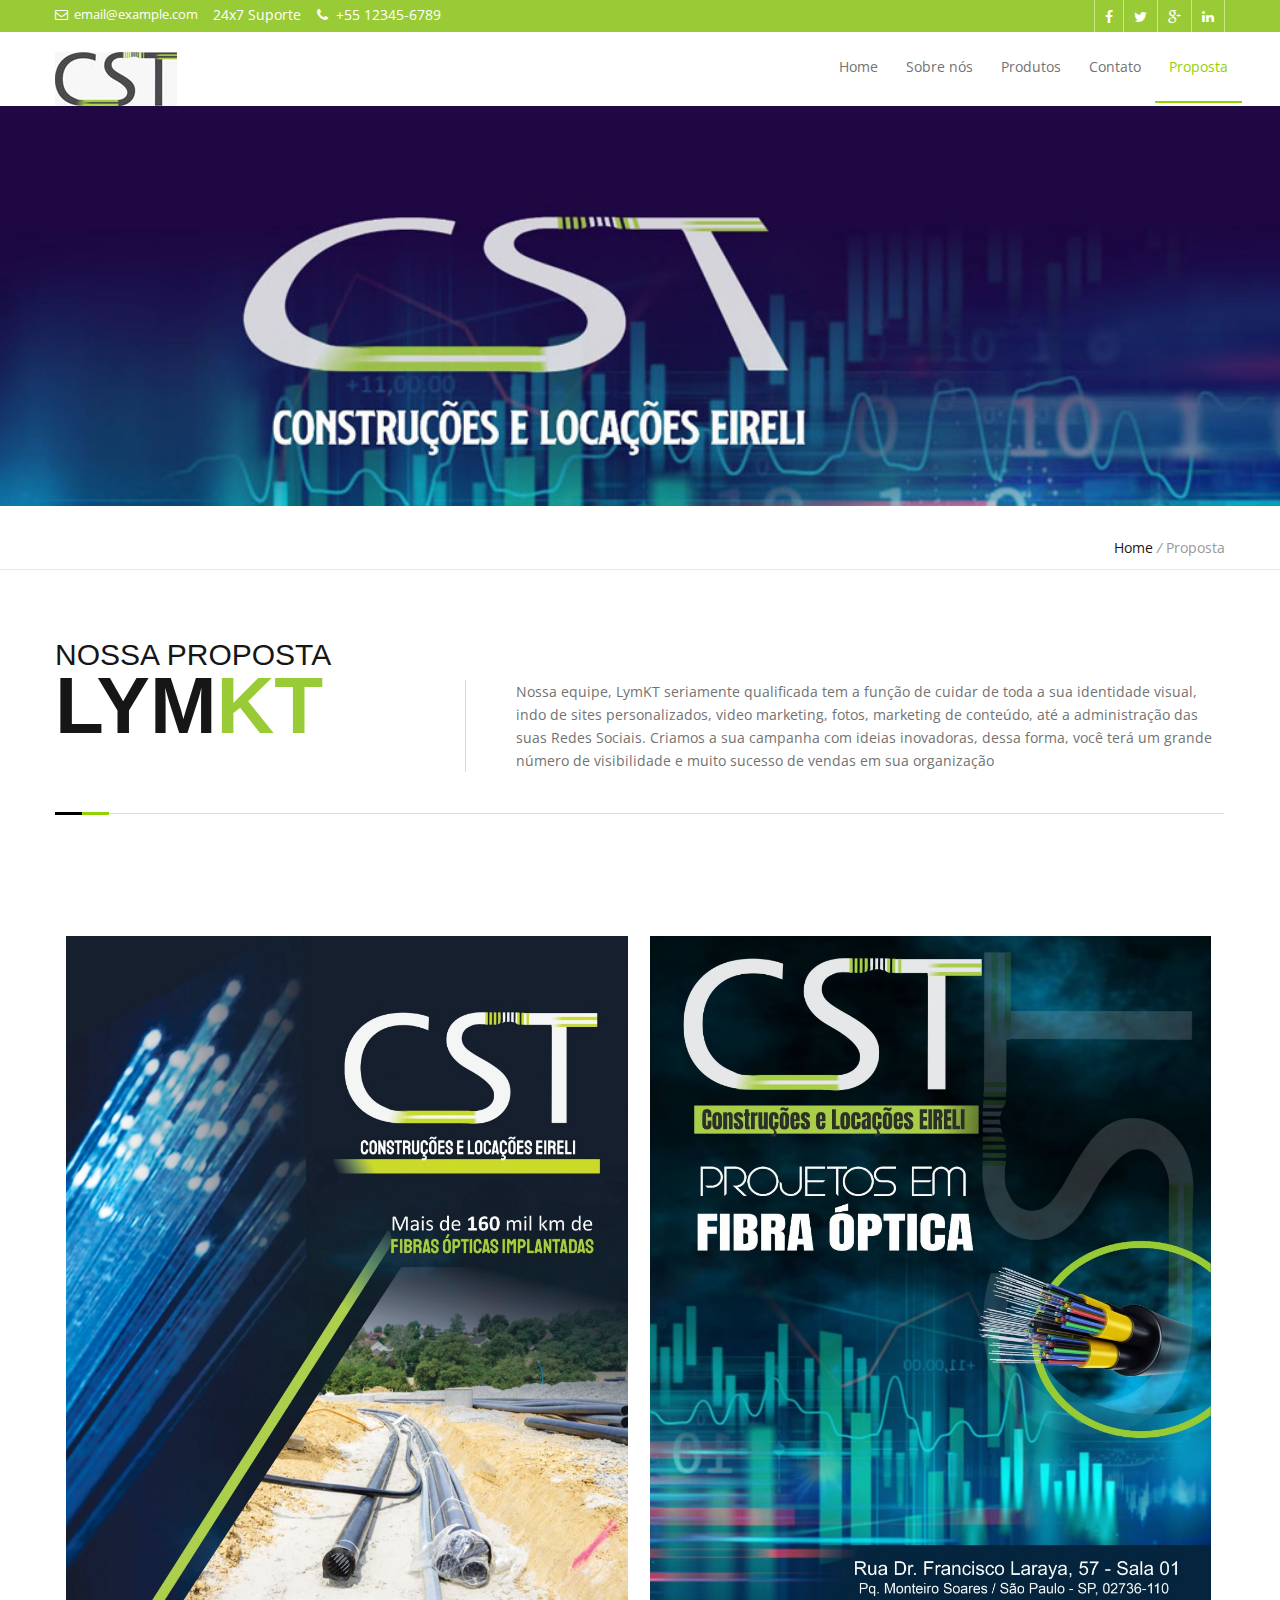
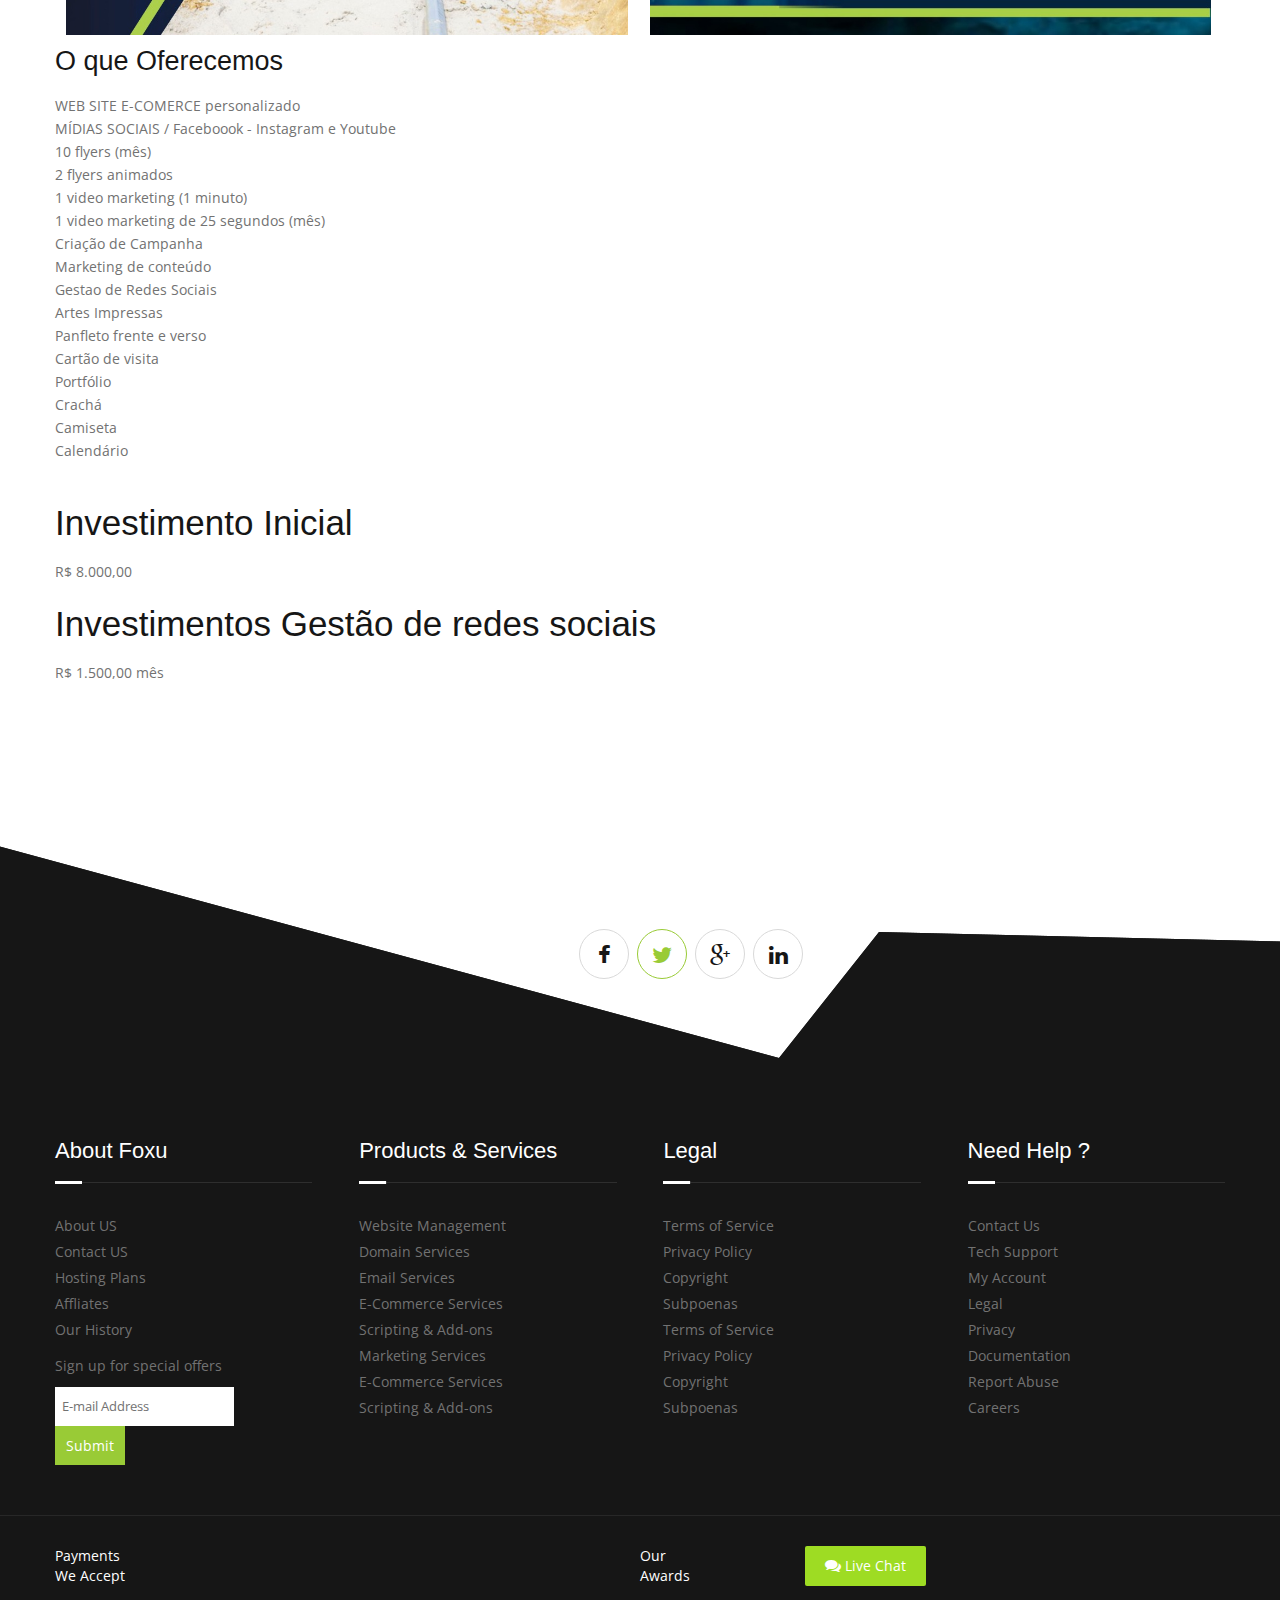
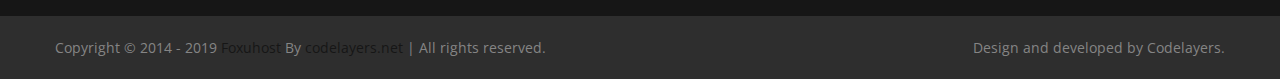
==== commit 0fe554aa: "alterando cst" ====
--- a/proposta.html
+++ b/proposta.html
@@ -200,6 +200,11 @@
       <div class="section_title_line"></div>
       <div class="clearfix"></div>
       <div class="margin_top5"></div>
+      <div style="display: inline-flex; max-width: 60%;">
+        <img src="./images/banner02.jpeg" alt="" style="width: 80%;margin: 11px;">
+        <img src="./images/bg0.jpeg" alt="" style="width: 80%;margin: 11px;">
+      </div>
+
       <h3>O que Oferecemos </h3>
       <p>
         <ul>
--- a/css/style.css
+++ b/css/style.css
@@ -129,7 +129,7 @@
 	margin-top: 4px;
 	position: relative;
 	text-indent: -999em;
-	background: url(../images/logo02.jpg) no-repeat left bottom;
+	background: url(../images/logo01.jpg) no-repeat left bottom;
 }
 /* header area adinationals */
 .logo {
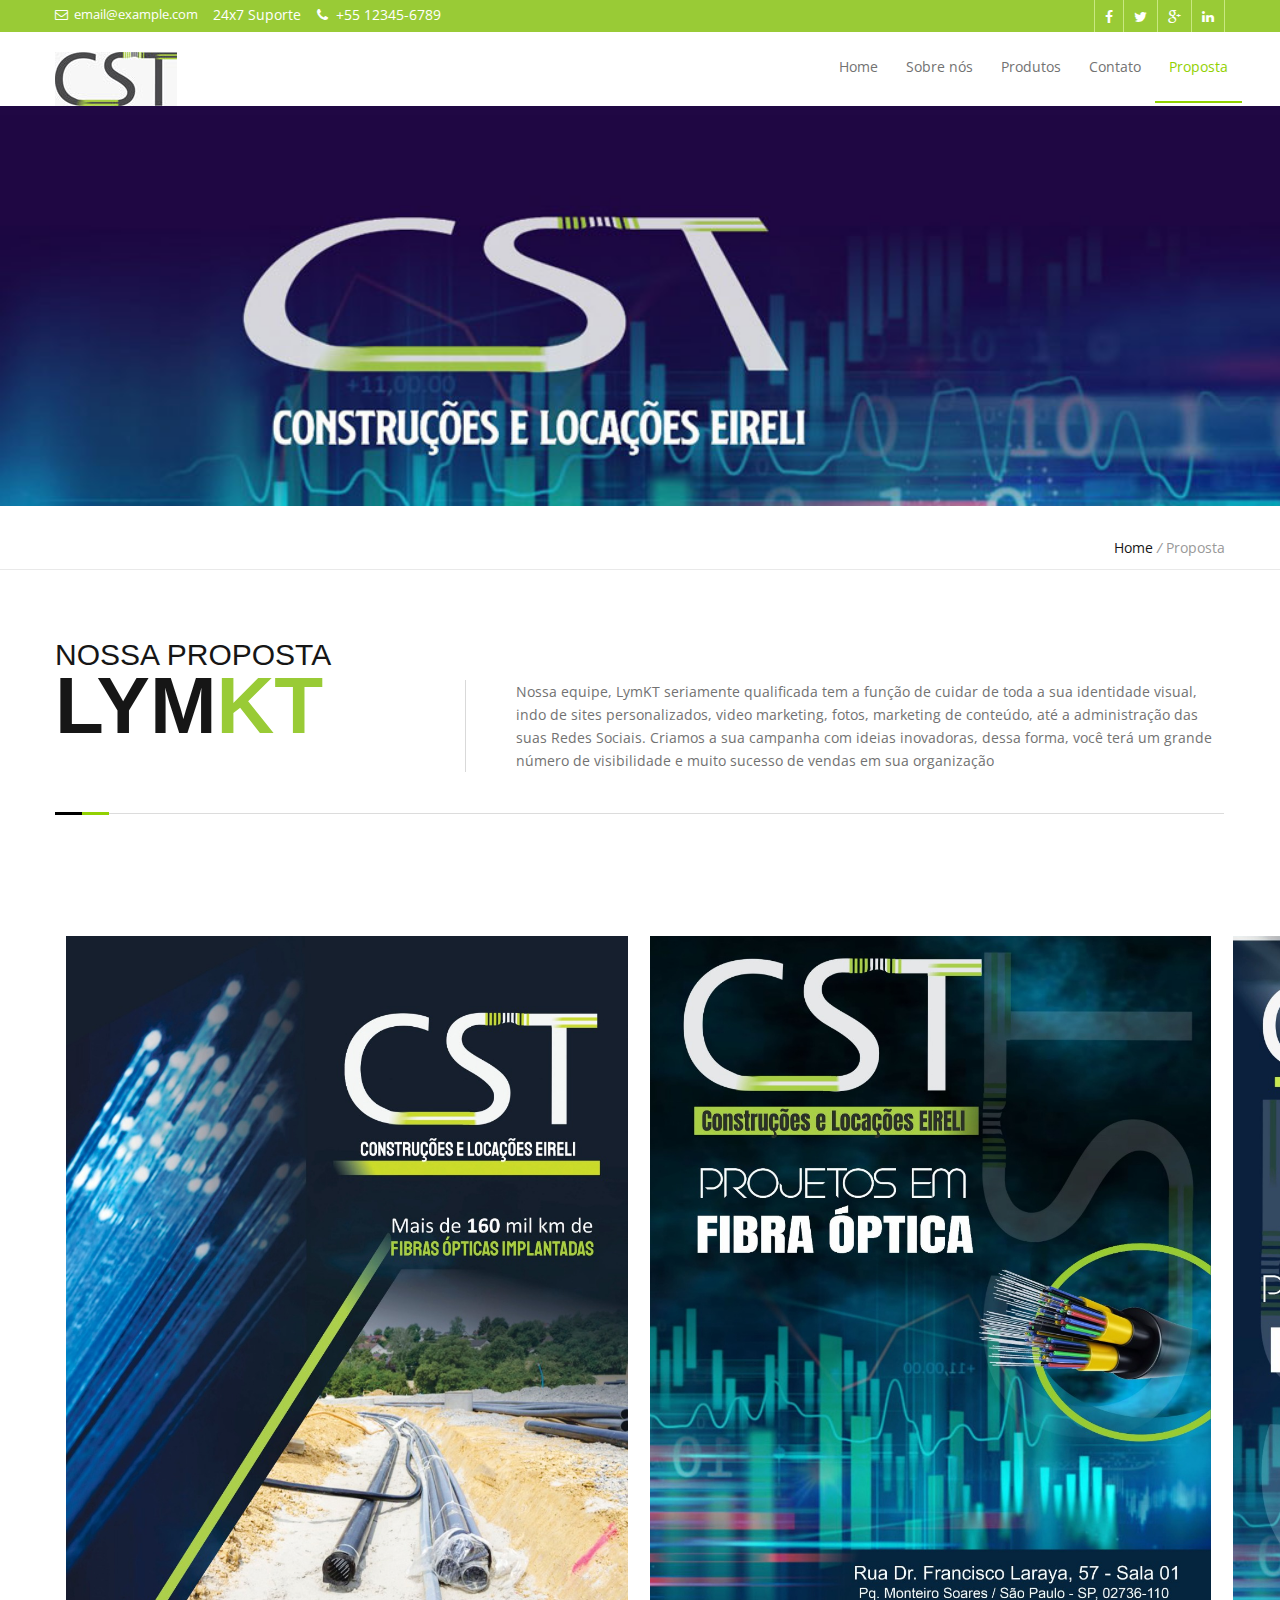
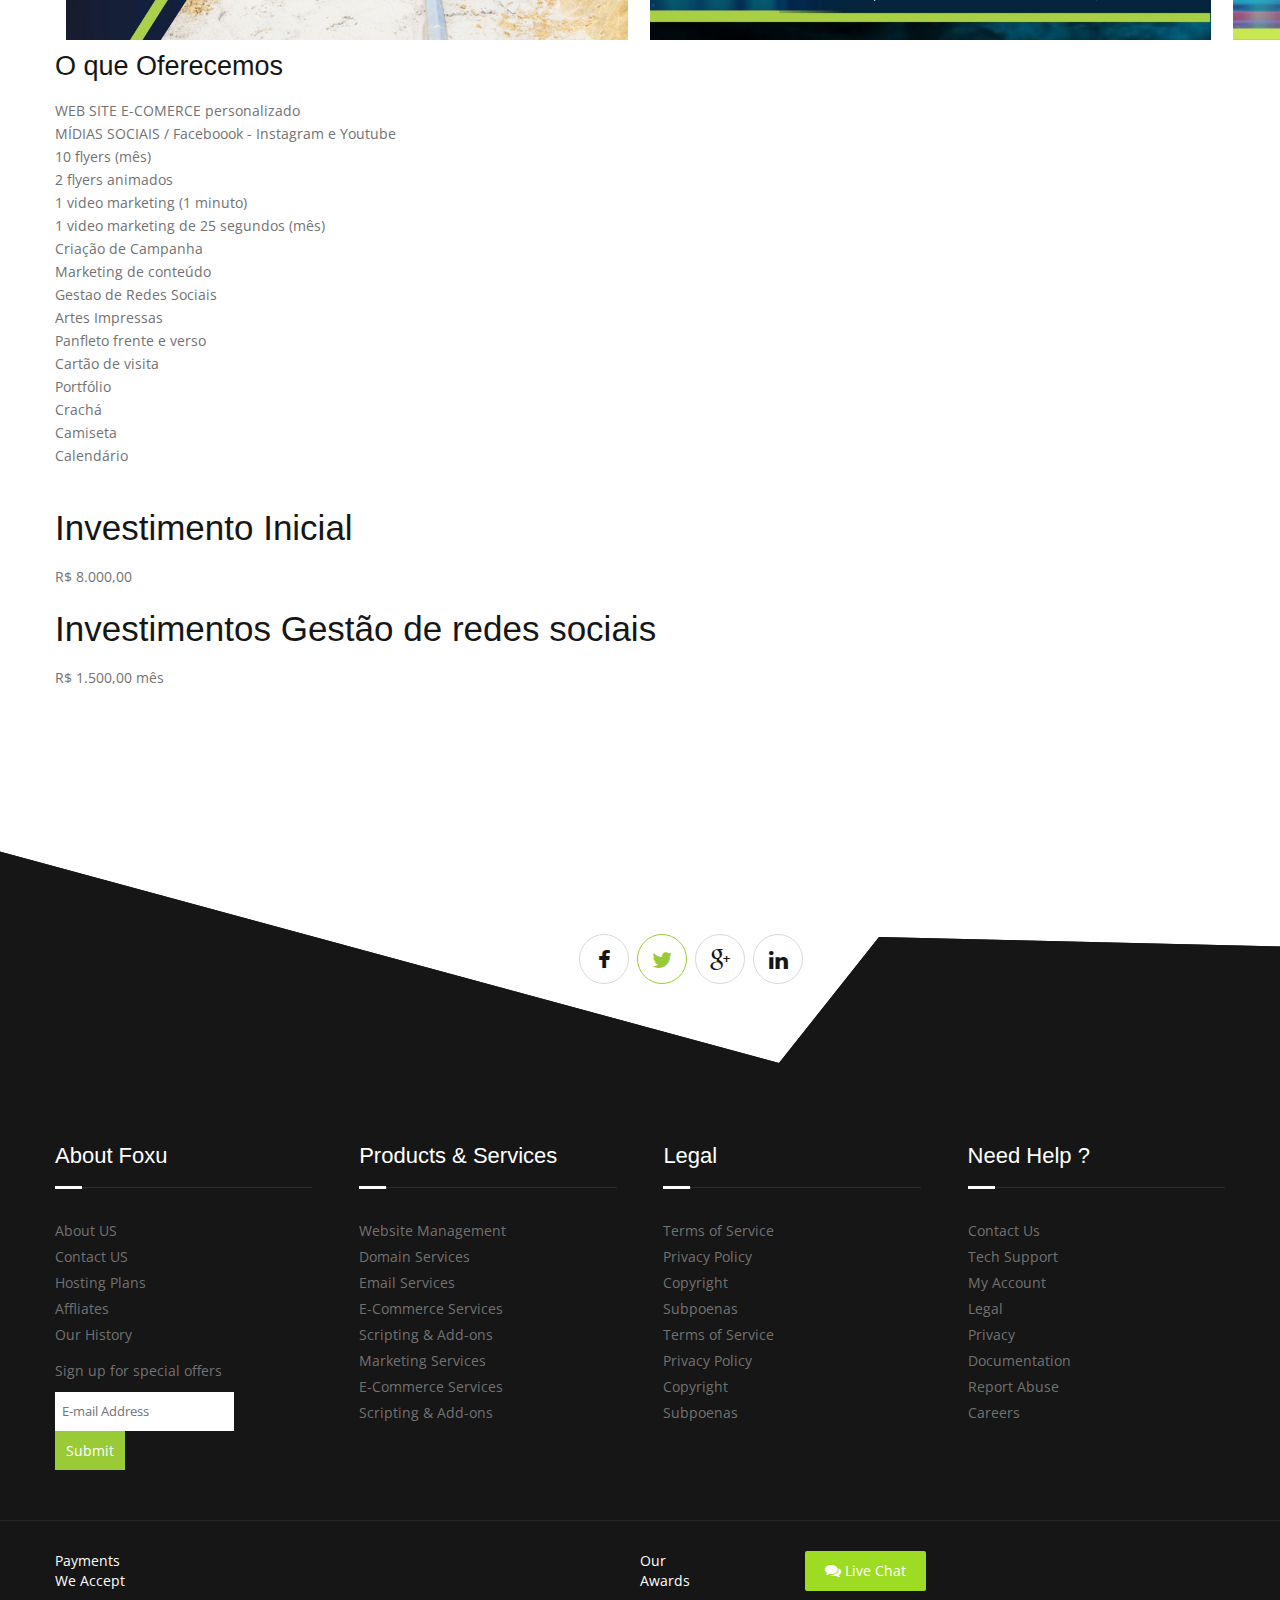
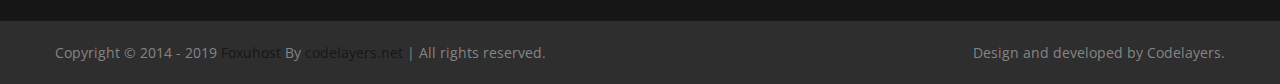
==== commit 0a79d43d: "adicionado banner" ====
--- a/proposta.html
+++ b/proposta.html
@@ -203,6 +203,7 @@
       <div style="display: inline-flex; max-width: 60%;">
         <img src="./images/banner02.jpeg" alt="" style="width: 80%;margin: 11px;">
         <img src="./images/bg0.jpeg" alt="" style="width: 80%;margin: 11px;">
+        <img src="./images/banner01.jpeg" alt="" style="width: 80%;margin: 11px;">
       </div>
 
       <h3>O que Oferecemos </h3>
